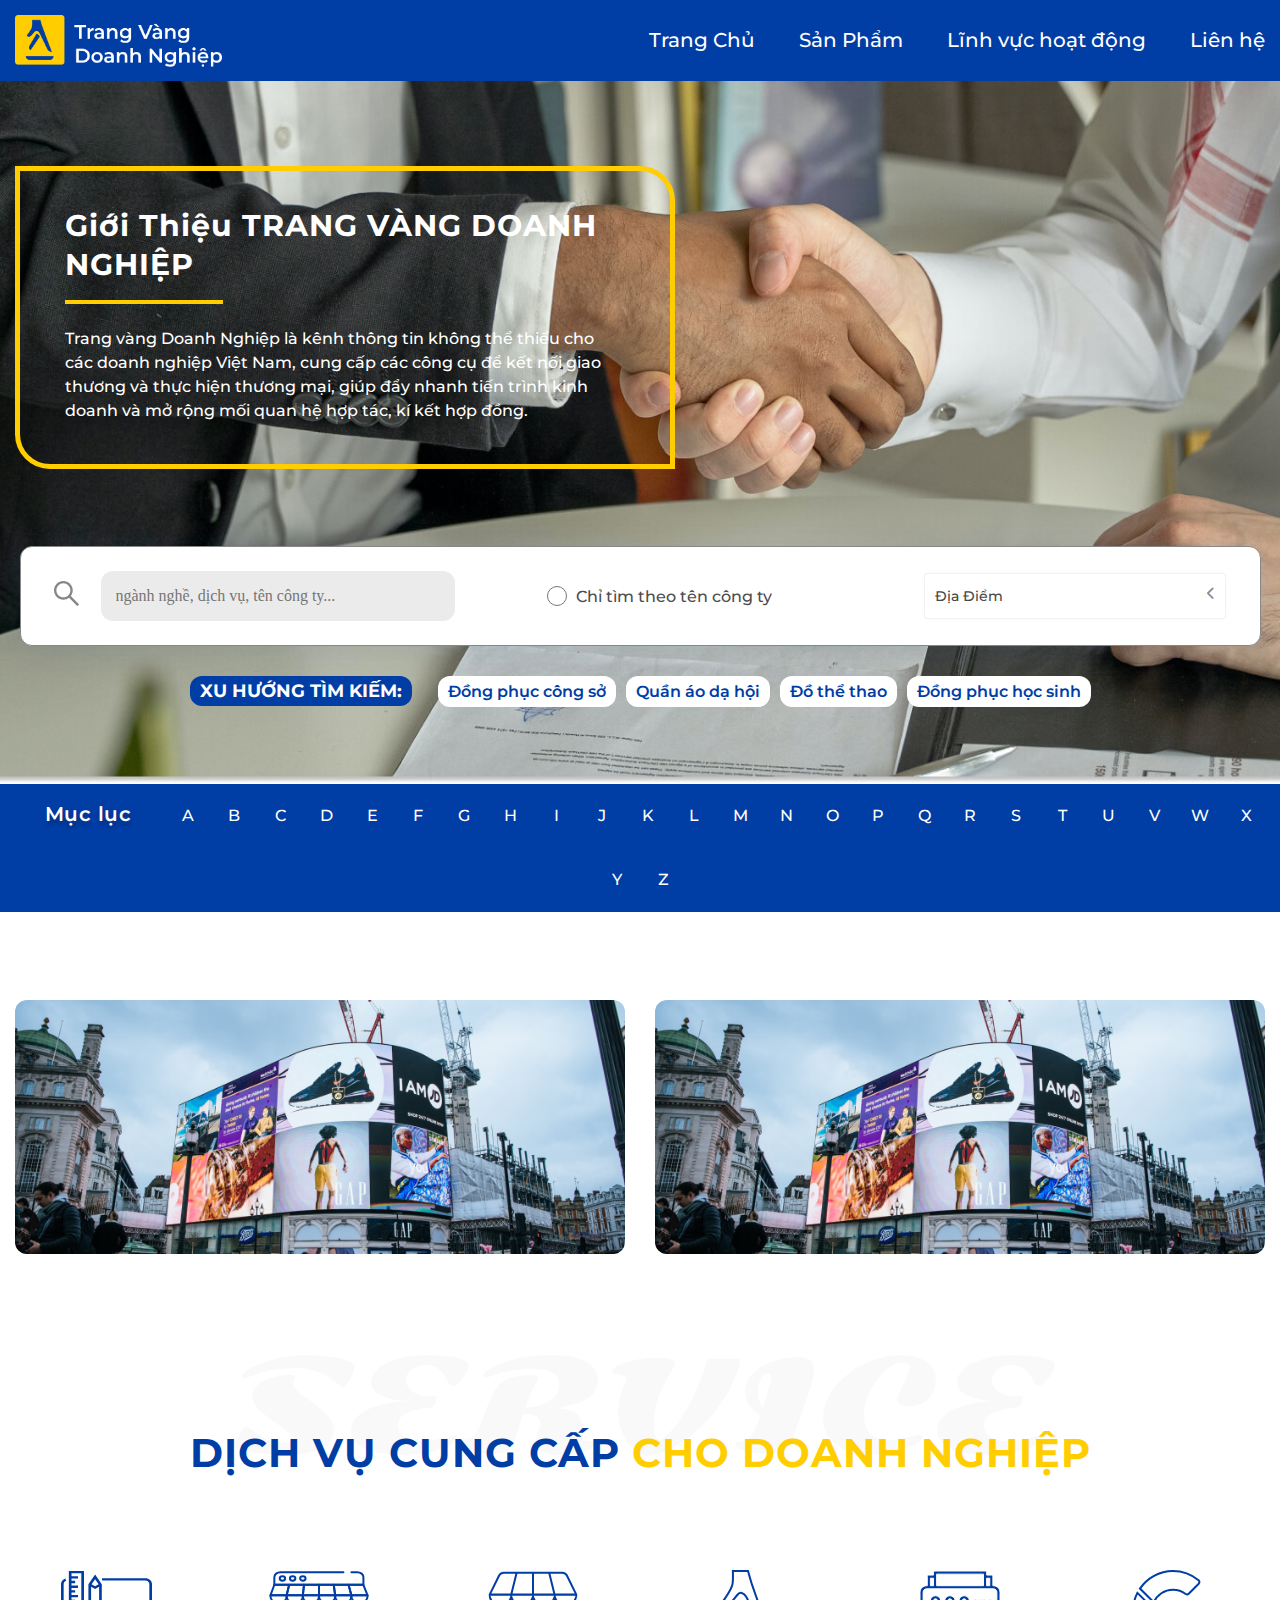
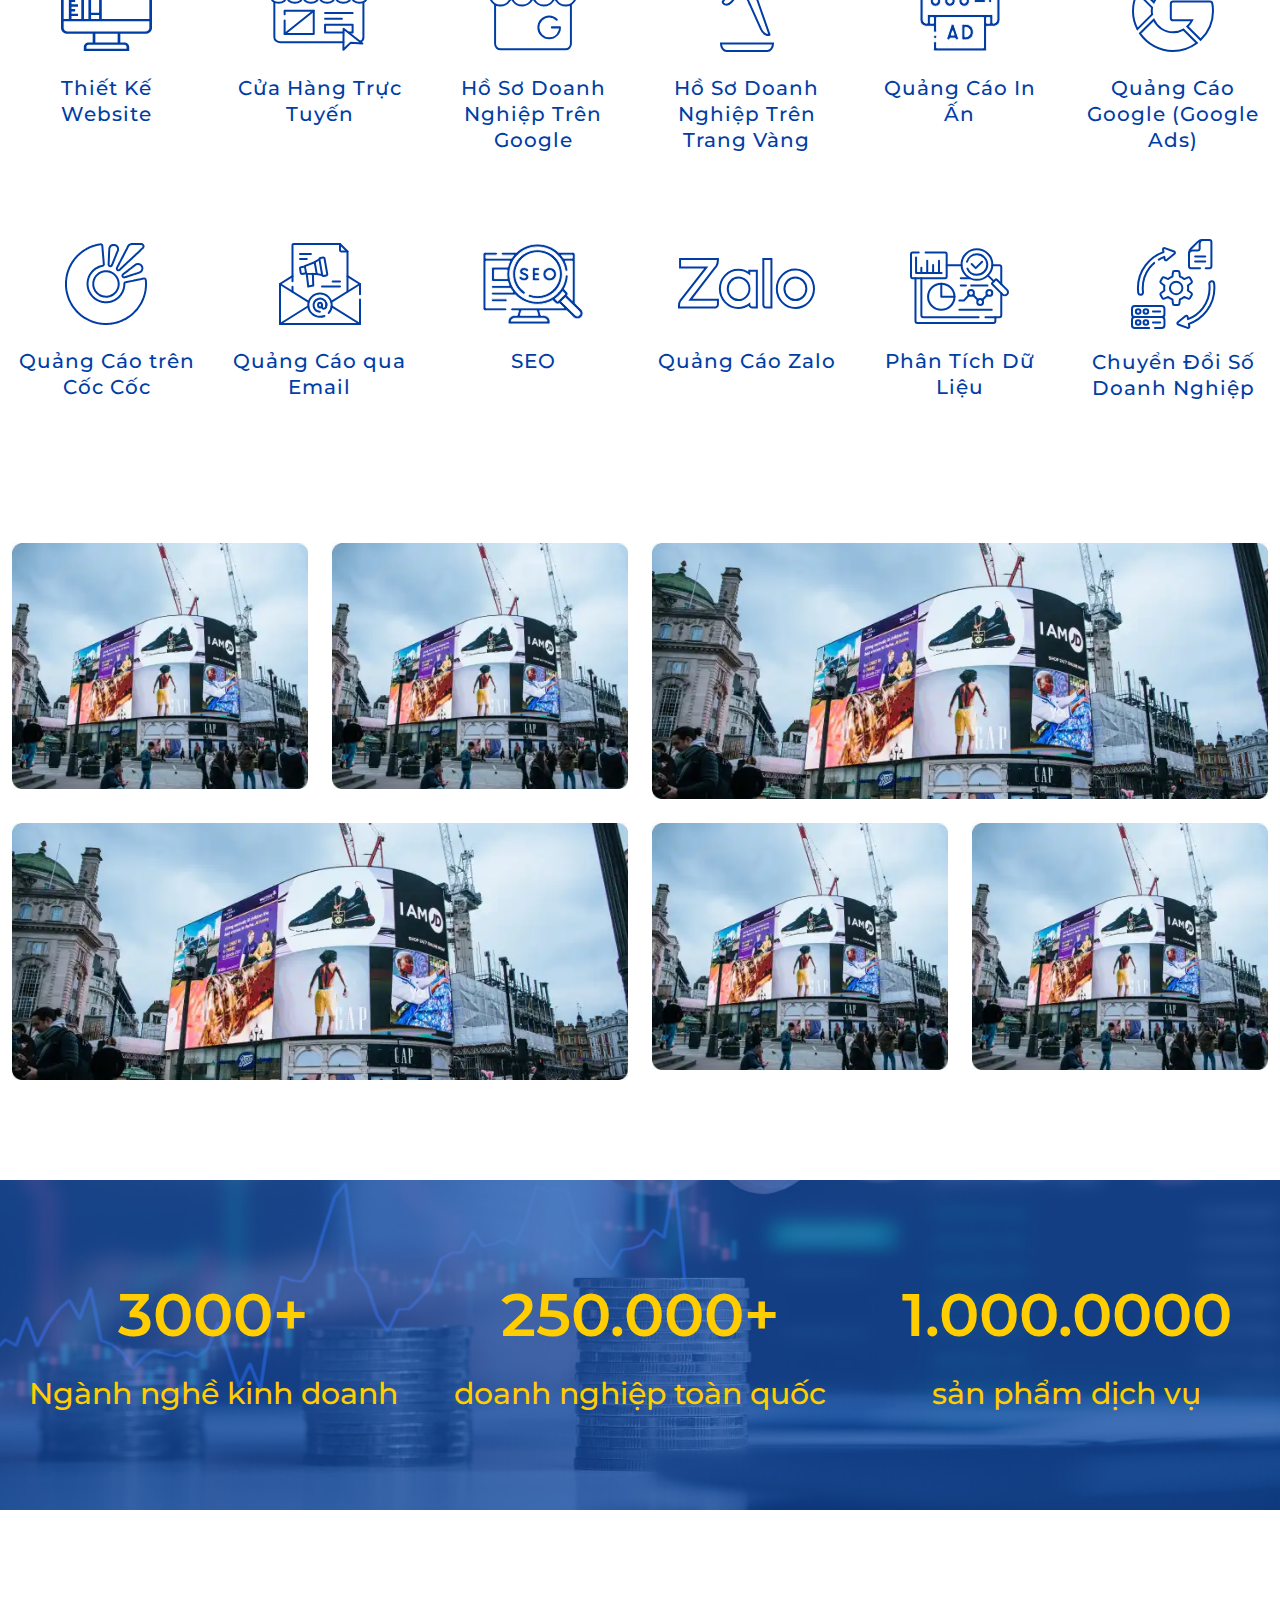
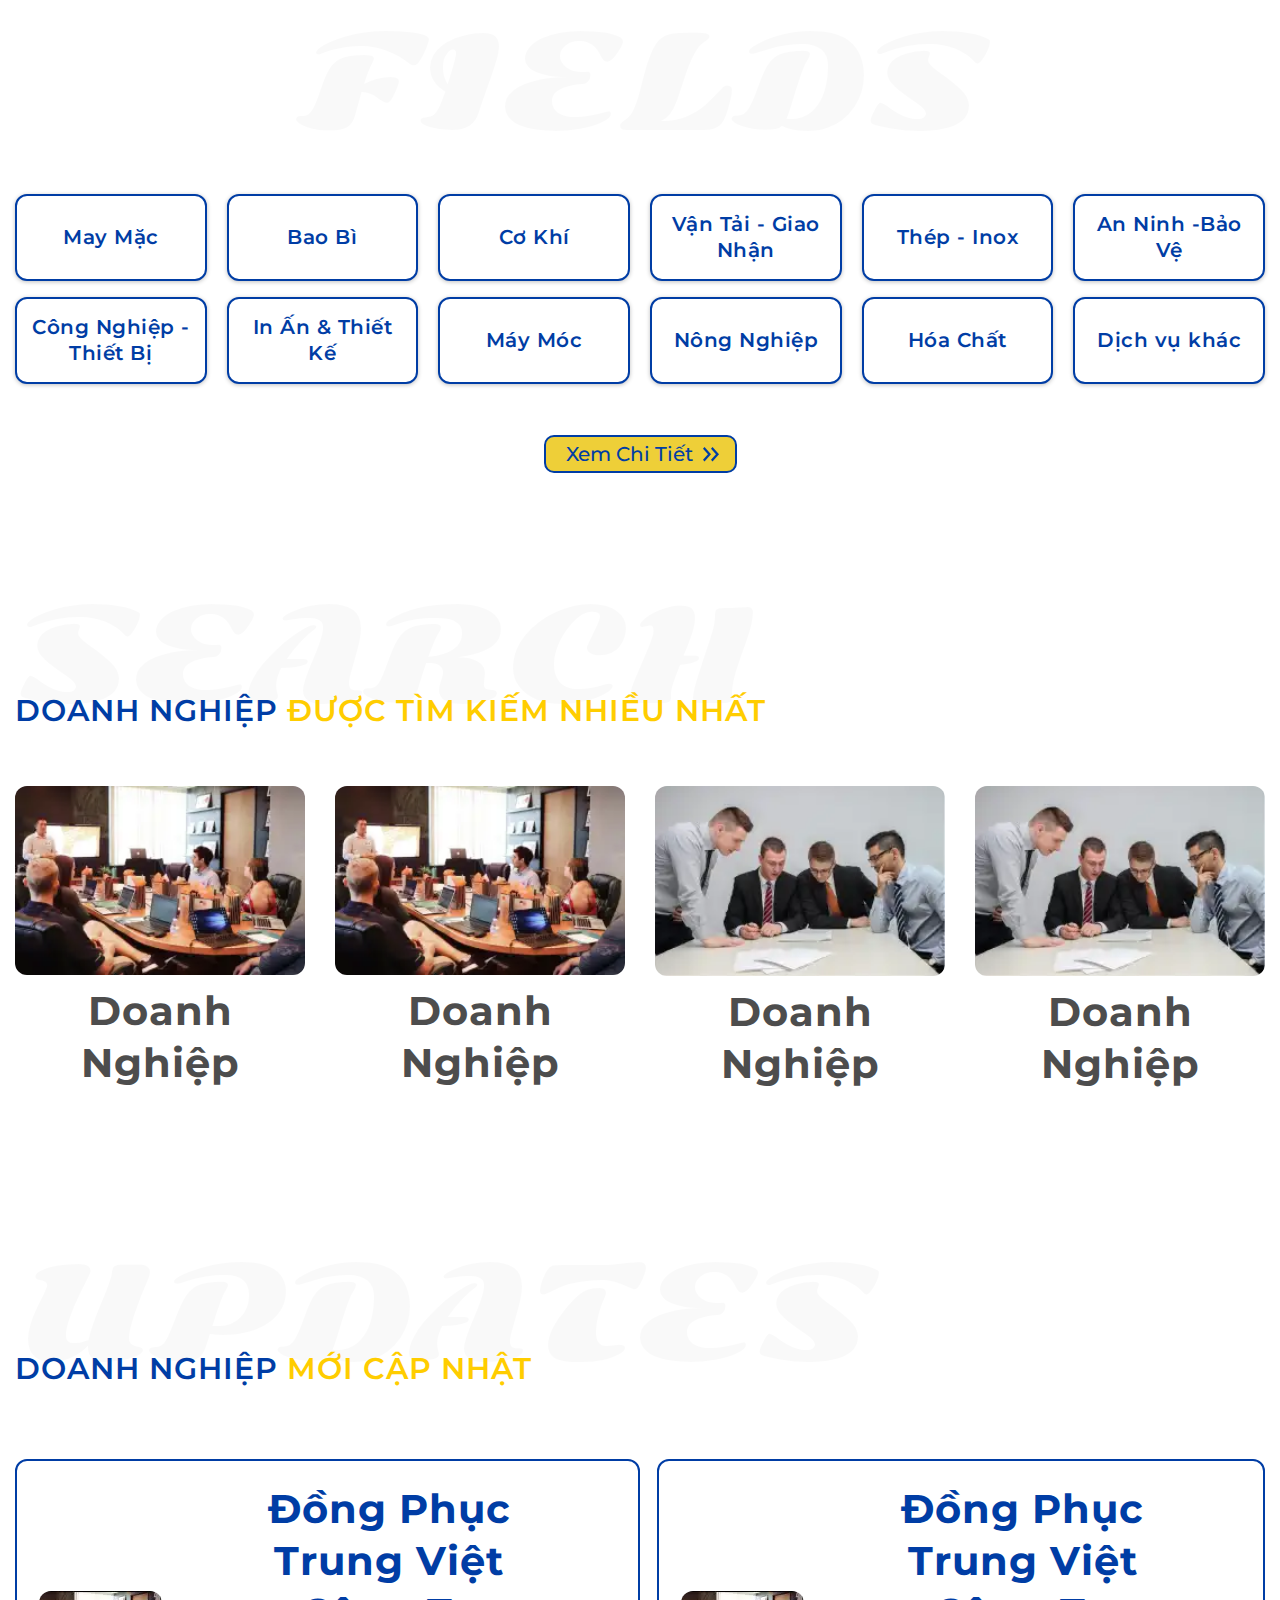
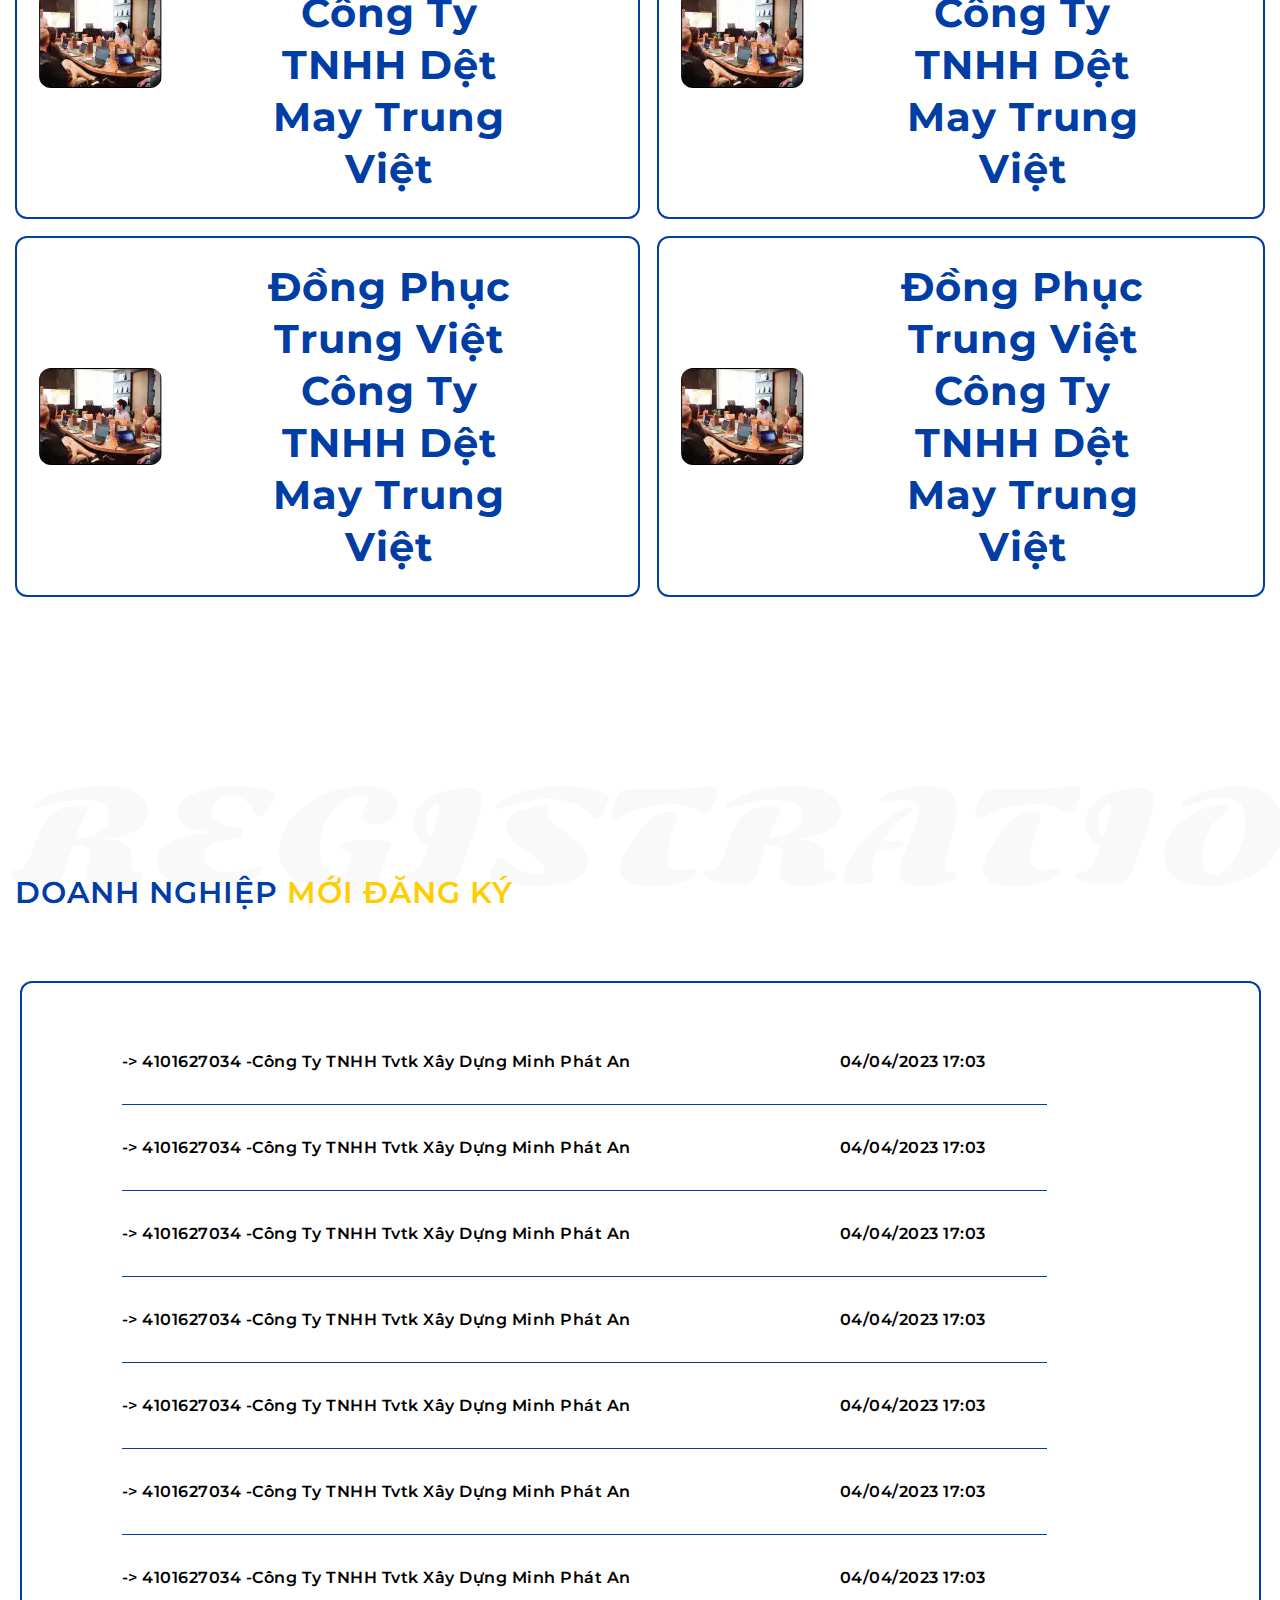
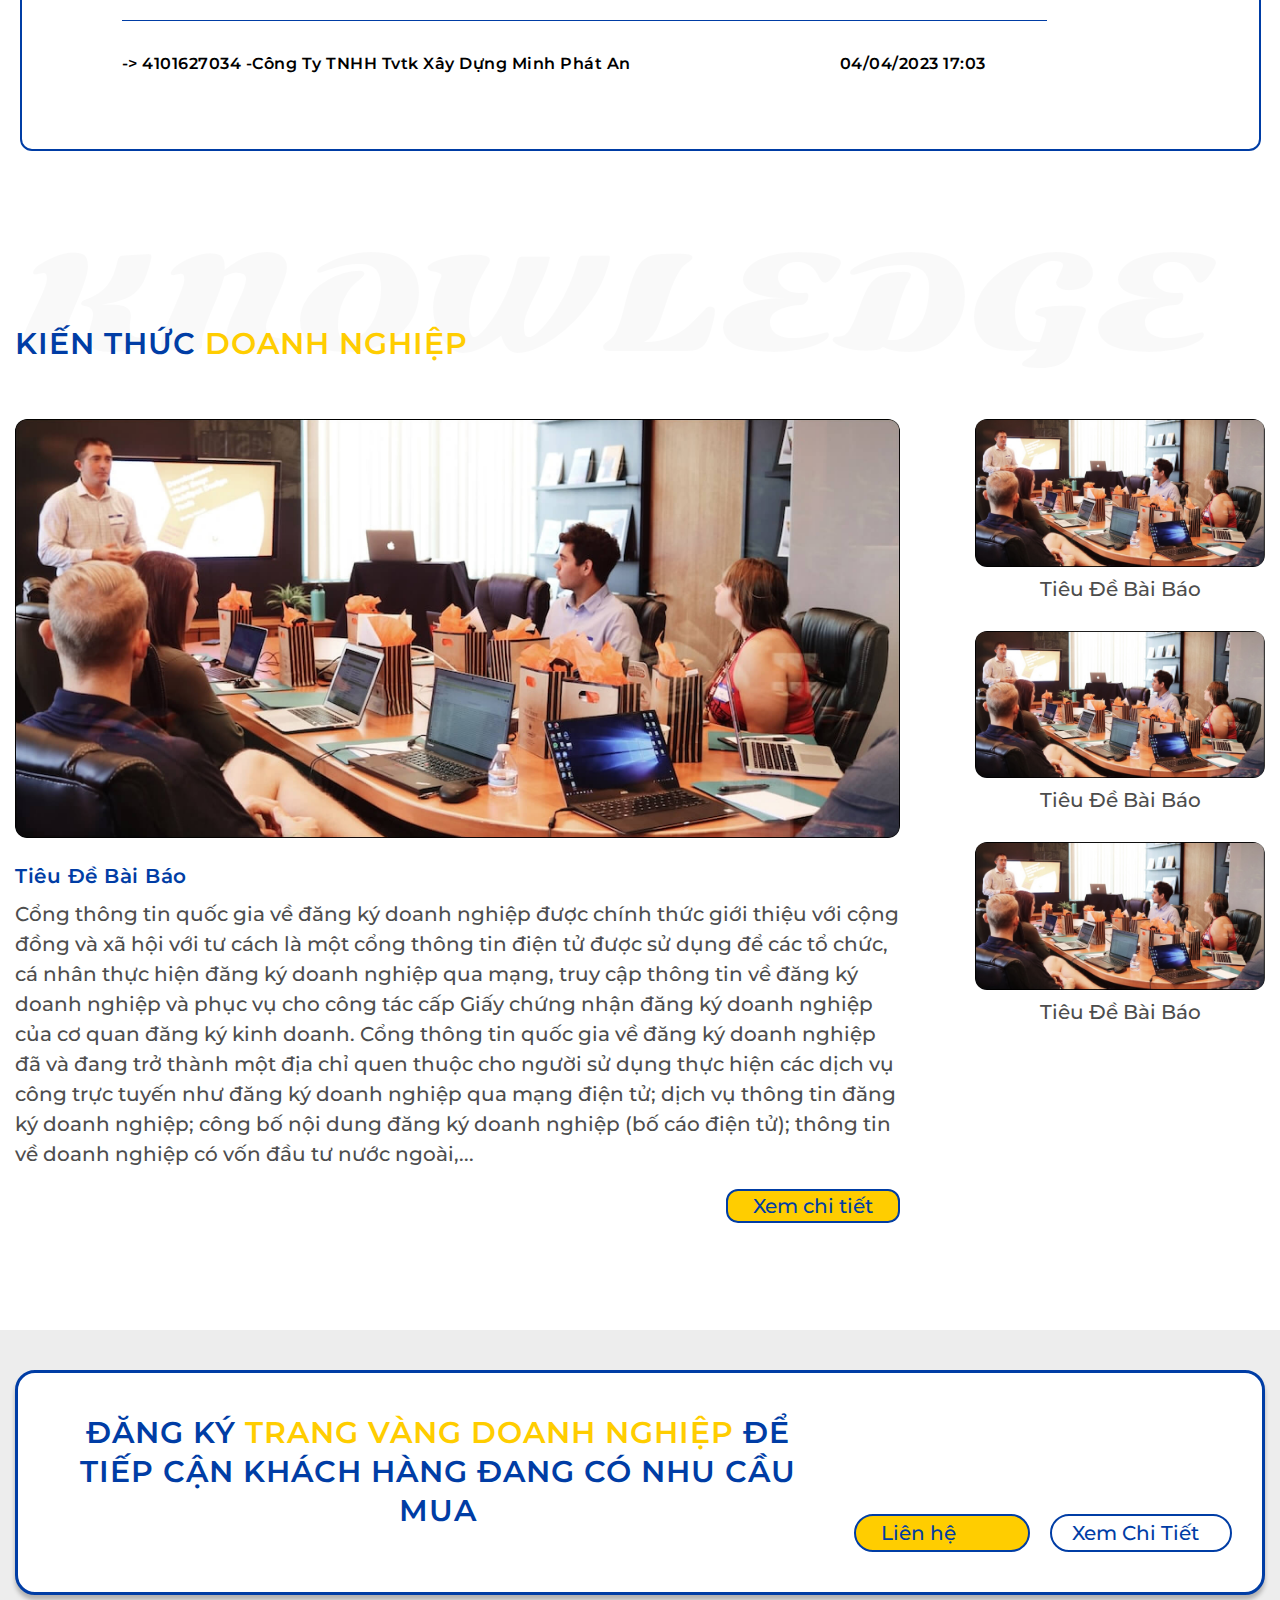
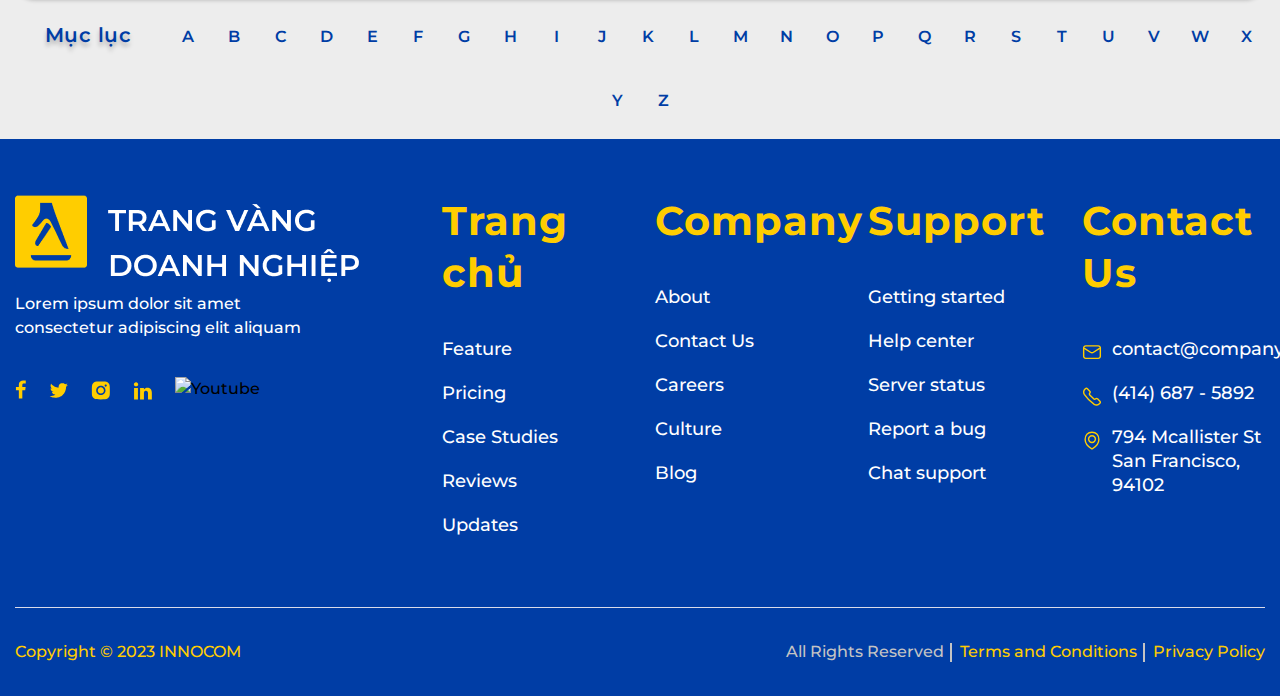
==== index.html @ e61628eb "first commit" ====
<!DOCTYPE html>
<html lang="en">
<head>
	<meta charset="UTF-8">
	<meta name="viewport" content="width=device-width, initial-scale=1.0">
	<title>Trang chủ</title>
	<link rel="stylesheet" type="text/css" href="assets/css/bootstrap.css">
	<link rel="stylesheet" type="text/css" href="assets/font/fontawesome-free-6.0.0-web/css/all.min.css">
	<link rel="stylesheet" type="text/css" href="assets/css/font-family.css">
	<link href="https://fonts.googleapis.com/css2?family=Montserrat:ital,wght@0,100;0,200;0,300;0,400;0,500;0,600;0,700;0,800;0,900;1,100;1,200;1,300;1,400;1,500;1,600;1,700;1,800;1,900&display=swap" rel="stylesheet">
	<link rel="stylesheet" type="text/css" href="assets/css/main.css">
	<link rel="stylesheet" type="text/css" href="assets/css/header.css">
	<link rel="stylesheet" type="text/css" href="assets/css/footer.css">
	<link rel="stylesheet" type="text/css" href="assets/css/responsive.css">
</head>	
<body class="body-main">
	<!-- Header -->
	<header>
		<div id="site-header-wrap" class="header-layout">
			<div class="site-header-main">
				<div class="container-fluid-ct">
					<div class="row row-header align-center space-between">
						<div class="site-branding">
							<a class="logo-hsh logo-desktop" href="#" title="Mori"><img alt="logo-desktop" src="assets/image/logo-light.png"></a>
						</div>
						<div class="header-right shs-menu">
							<div id="menu-reponsive" class="site-navigation">
								<ul class="hsh-menu-list">
									<li>
										<a href="#">Trang Chủ</a>
									</li>
									<li>
										<a href="#">Sản Phẩm</a>
									</li>
									<li>
										<a href="#">Lĩnh vực hoạt động</a>
									</li>
									<li>
										<a href="#">Liên hệ</a>
									</li>		
								</ul>
							</div>
						</div>
						<div id="menu-mobile" class="main-menu-mobile">
							<span class="btn-nav-mobile open-menu" onclick="navOpen()"><span></span></span>
						</div>
					</div>	
				</div>
			</div>	

			<div class="slide-content bg-img-section" style="background-image: url('assets/image/bgr-slide.jpg');">
				<div class="container-fluid-ct">
					<div class="row">
						<div class="slide-content-box">
							<h2 class="heading-slide">Giới Thiệu TRANG VÀNG DOANH NGHIỆP</h2>
							<div class="description-slide">
								Trang vàng Doanh Nghiệp là kênh thông tin không thể thiếu cho các doanh nghiệp Việt Nam, cung cấp các công cụ để kết nối giao thương và thực hiện thương mại, giúp đẩy nhanh tiến trình kinh doanh và mở rộng mối quan hệ hợp tác, kí kết hợp đồng.
							</div>
						</div>
					</div>	

					<div class="row section-form-search">
						<form class="slide-form-box">
							<div class="form-search">
								<button class="btn">
									<svg width="25" height="25" viewBox="0 0 34 34" fill="none" xmlns="http://www.w3.org/2000/svg">
										<path d="M33.8979 31.5561L22.8606 20.5189C24.5734 18.3047 25.4999 15.5974 25.4999 12.7499C25.4999 9.34146 24.1696 6.14547 21.7642 3.73573C19.3587 1.32599 16.1542 0 12.7499 0C9.34571 0 6.14122 1.33024 3.73573 3.73573C1.32599 6.14122 0 9.34146 0 12.7499C0 16.1542 1.33024 19.3587 3.73573 21.7642C6.14122 24.1739 9.34146 25.4999 12.7499 25.4999C15.5974 25.4999 18.3004 24.5734 20.5147 22.8649L31.5519 33.8979C31.5842 33.9302 31.6227 33.9559 31.6649 33.9734C31.7072 33.991 31.7526 34 31.7984 34C31.8441 34 31.8895 33.991 31.9318 33.9734C31.9741 33.9559 32.0125 33.9302 32.0449 33.8979L33.8979 32.0491C33.9302 32.0167 33.9559 31.9783 33.9734 31.936C33.991 31.8937 34 31.8484 34 31.8026C34 31.7568 33.991 31.7115 33.9734 31.6692C33.9559 31.6269 33.9302 31.5885 33.8979 31.5561ZM19.4819 19.4819C17.6799 21.2797 15.2914 22.2699 12.7499 22.2699C10.2085 22.2699 7.81997 21.2797 6.01797 19.4819C4.22023 17.6799 3.22999 15.2914 3.22999 12.7499C3.22999 10.2085 4.22023 7.81572 6.01797 6.01797C7.81997 4.22023 10.2085 3.22999 12.7499 3.22999C15.2914 3.22999 17.6842 4.21598 19.4819 6.01797C21.2797 7.81997 22.2699 10.2085 22.2699 12.7499C22.2699 15.2914 21.2797 17.6842 19.4819 19.4819Z" fill="#878787"/>
									</svg>
								</button>
						        <input class="input" type="type" placeholder="ngành nghề, dịch vụ, tên công ty..." />
							</div>

							<div class="form-check-box">
								<input name="gender" type="radio" value="Nam" />
								Chỉ tìm theo tên công ty
							</div>

							<div class="dropdown-section">
								<div class="dropdown">
									<div class="select">
										<span>Địa Điểm <img src="assets/image/ic_round-keyboard-arrow-down.svg" alt=""></span>
										<i class="fa fa-chevron-left"></i>
									</div>
									<input type="hidden" name="gender">
									<ul class="dropdown-menu">
										<li id="male">Hưng Yên</li>
										<li id="female">Nam Định</li>
										<li id="female">Hà Nội</li>
									</ul>
								</div>

								<span class="msg"></span>
							</div>
						</form>
					</div>	

					<div class="row row-trending-search">
						<div class="trending-search">
							<ul class="trending-category">
								<span class="trending-title box-link">
									XU HƯỚNG TÌM KIẾM:
								</span>
								<li>
									<a class="box-link" href="#">Đồng phục công sở</a>
								</li>
								<li>
									<a class="box-link" href="#">Quần áo dạ hội</a>
								</li>
								<li>
									<a class="box-link" href="#">Đồ thể thao</a>
								</li>
								<li>
									<a class="box-link" href="#">Đồng phục học sinh</a>
								</li>
							</ul>
						</div>
					</div>
				</div>
			</div>

			<div class="container-fluid section-table-of-contents">
				<div class="container-fluid-ct">
					<div class="row row-table-of-contents">
						<div class="table-of-contents">
							<ul class="list-of-contents">
								<span class="table-of-contents-title">
									Mục lục
								</span>
								<li><a class="box-link-table" href="#">A</a></li>
								<li><a class="box-link-table" href="#">B</a></li>
								<li><a class="box-link-table" href="#">C</a></li>
								<li><a class="box-link-table" href="#">D</a></li>
								<li><a class="box-link-table" href="#">E</a></li>
								<li><a class="box-link-table" href="#">F</a></li>
								<li><a class="box-link-table" href="#">G</a></li>
								<li><a class="box-link-table" href="#">H</a></li>
								<li><a class="box-link-table" href="#">I</a></li>
								<li><a class="box-link-table" href="#">J</a></li>
								<li><a class="box-link-table" href="#">K</a></li>
								<li><a class="box-link-table" href="#">L</a></li>
								<li><a class="box-link-table" href="#">M</a></li>
								<li><a class="box-link-table" href="#">N</a></li>
								<li><a class="box-link-table" href="#">O</a></li>
								<li><a class="box-link-table" href="#">P</a></li>
								<li><a class="box-link-table" href="#">Q</a></li>
								<li><a class="box-link-table" href="#">R</a></li>
								<li><a class="box-link-table" href="#">S</a></li>
								<li><a class="box-link-table" href="#">T</a></li>
								<li><a class="box-link-table" href="#">U</a></li>
								<li><a class="box-link-table" href="#">V</a></li>
								<li><a class="box-link-table" href="#">W</a></li>
								<li><a class="box-link-table" href="#">X</a></li>
								<li><a class="box-link-table" href="#">Y</a></li>
								<li><a class="box-link-table" href="#">Z</a></li>
							</ul>
						</div>
					</div>
				</div>
			</div>
		</div>
	</header>	

	<main class="site-content">
		<div class="container-fluid">
			<div class="row-custom">

				<section class="section section-widget-banner">
					<div class="container-fluid-ct">
						<div class="row">
							<div class="col-12 col-lg-6 item-banner-image">
								<img src="assets/image/img-banner-01.jpg" alt="img-banner-01" style="width:100%">
							</div>
							<div class="col-12 col-lg-6 item-banner-image">
								<img src="assets/image/img-banner-02.jpg" alt="img-banner-01" style="width:100%">
							</div>
						</div>	
					</div>
				</section>	

				<section class="section-widget-service">
					<div class="container-fluid-ct">
						<div class="row">
							<div class="col-12">
								<div class="wrap-title-section text-center heading-service">
									<span class="text-behind">service</span>
									<h2 class="item-section-title">Dịch vụ cung cấp <span class="text-highlight">cho doanh nghiệp </span></h2>
								</div>
							</div>
						</div>

						<div class="row wrap-grid-service text-center">
							<div class="col-12 col-md-3 col-lg-2 item">	
								<a href="#" class="wrap-item">
									<div class="wrap-image">
										<img class="item-image" src="assets/image/icon-1.svg" alt="Image">	
									</div>
									<h5 class="item-title">Thiết Kế Website</h5>
								</a>
							</div>
							<div class="col-12 col-md-3 col-lg-2 item">	
								<a href="#" class="wrap-item">
									<div class="wrap-image">
										<img class="item-image" src="assets/image/icon-2.svg" alt="Image">	
									</div>
									<h5 class="item-title">Cửa Hàng Trực Tuyến</h5>
								</a>
							</div>
							<div class="col-12 col-md-3 col-lg-2 item">	
								<a href="#" class="wrap-item">
									<div class="wrap-image">
										<img class="item-image" src="assets/image/icon-3.svg" alt="Image">	
									</div>
									<h5 class="item-title">Hồ Sơ Doanh Nghiệp Trên Google</h5>
								</a>
							</div>
							<div class="col-12 col-md-3 col-lg-2 item">	
								<a href="#" class="wrap-item">
									<div class="wrap-image">
										<img class="item-image" src="assets/image/icon-4.svg" alt="Image">	
									</div>
									<h5 class="item-title">Hồ Sơ Doanh Nghiệp Trên Trang Vàng</h5>
								</a>
							</div>
							<div class="col-12 col-md-3 col-lg-2 item">	
								<a href="#" class="wrap-item">
									<div class="wrap-image">
										<img class="item-image" src="assets/image/icon-5.svg" alt="Image">	
									</div>
									<h5 class="item-title">Quảng Cáo In Ấn</h5>
								</a>
							</div>
							<div class="col-12 col-md-3 col-lg-2 item">	
								<a href="#" class="wrap-item">
									<div class="wrap-image">
										<img class="item-image" src="assets/image/icon-6.svg" alt="Image">	
									</div>
									<h5 class="item-title">Quảng Cáo Google (Google Ads)</h5>
								</a>
							</div>
							<div class="col-12 col-md-3 col-lg-2 item">	
								<a href="#" class="wrap-item">
									<div class="wrap-image">
										<img class="item-image" src="assets/image/icon-7.svg" alt="Image">	
									</div>
									<h5 class="item-title">Quảng Cáo trên Cốc Cốc</h5>
								</a>
							</div>
							<div class="col-12 col-md-3 col-lg-2 item">	
								<a href="#" class="wrap-item">
									<div class="wrap-image">
										<img class="item-image" src="assets/image/icon-8.svg" alt="Image">	
									</div>
									<h5 class="item-title">Quảng Cáo qua Email</h5>
								</a>
							</div>
							<div class="col-12 col-md-3 col-lg-2 item">	
								<a href="#" class="wrap-item">
									<div class="wrap-image">
										<img class="item-image" src="assets/image/icon-9.svg" alt="Image">	
									</div>
									<h5 class="item-title">SEO</h5>
								</a>
							</div>
							<div class="col-12 col-md-3 col-lg-2 item">	
								<a href="#" class="wrap-item">
									<div class="wrap-image">
										<img class="item-image" src="assets/image/icon-10.svg" alt="Image">	
									</div>
									<h5 class="item-title">Quảng Cáo Zalo</h5>
								</a>
							</div>
							<div class="col-12 col-md-3 col-lg-2 item">	
								<a href="#" class="wrap-item">
									<div class="wrap-image">
										<img class="item-image" src="assets/image/icon-11.svg" alt="Image">	
									</div>
									<h5 class="item-title">Phân Tích Dữ Liệu</h5>
								</a>
							</div>
							<div class="col-12 col-md-3 col-lg-2 item">	
								<a href="#" class="wrap-item">
									<div class="wrap-image">
										<img class="item-image" src="assets/image/icon-12.svg" alt="Image">	
									</div>
									<h5 class="item-title">Chuyển Đổi Số Doanh Nghiệp</h5>
								</a>
							</div>
						</div>
					</div>
				</section>

				<section class="section-gallery-image">
					<div class="container-fluid-ct">
						<div class="row wrap-gallery">
							<div class="col-xl-3 col-lg-3 col-md-6 col-sm-6 col-xs-12 gallery-item">
								<img src="assets/image/gallery-1.webp" alt="img-gallery-01">
							</div>
							<div class="col-xl-3 col-lg-3 col-md-6 col-sm-6 col-xs-12 gallery-item">
								<img src="assets/image/gallery-1.webp" alt="img-gallery-02">
							</div>
							<div class="col-xl-6 col-lg-6 col-md-12 col-sm-12 col-xs-12 gallery-item">
								<img src="assets/image/gallery-2.webp" alt="img-gallery-03">
							</div>
						</div>
						<div class="row wrap-gallery">
							<div class="col-xl-6 col-lg-6 col-md-12 col-sm-12 col-xs-12 gallery-item">
								<img src="assets/image/gallery-2.webp" alt="img-gallery-03">
							</div>
							<div class="col-xl-3 col-lg-3 col-md-6 col-sm-6 col-xs-12 gallery-item">
								<img src="assets/image/gallery-1.webp" alt="img-gallery-01">
							</div>
							<div class="col-xl-3 col-lg-3 col-md-6 col-sm-6 col-xs-12 gallery-item">
								<img src="assets/image/gallery-1.webp" alt="img-gallery-02">
							</div>
						</div>
					</div>
				</section>


				<section class="section-show-case bg-img-section" style="background-image: url('assets/image/bgr-section.jpg');">
					<div class="container-fluid-ct">
						<div class="row show-case">
							<div class="col-12 col-md-4 show-case-item">
								<div class="item-show-case text-center">
									<div class="number">
										3000+
									</div>
									<div class="show-case-title">
										Ngành nghề kinh doanh 
									</div>
								</div>
							</div>
							<div class="col-12 col-md-4 show-case-item">
								<div class="item-show-case text-center">
									<div class="number">
										250.000+
									</div>
									<div class="show-case-title">
										doanh nghiệp toàn quốc
									</div>
								</div>
							</div>
							<div class="col-12 col-md-4 show-case-item">
								<div class="item-show-case text-center">
									<div class="number">
										1.000.0000
									</div>
									<div class="show-case-title">
										sản phẩm dịch vụ
									</div>
								</div>
							</div>
						</div>
					</div>
				</section>

				<section class="section-widget-fields space-section">
					<div class="container-fluid-ct">
						<div class="row">
							<div class="col-12">
								<div class="wrap-title-section text-center heading-service">
									<span class="text-behind">fields</span>
								</div>
							</div>
						</div>
						<div class="row wrap-grid-fields text-center">
							<div class="col-12 col-md-3 col-lg-2 item">	
								<a href="#" class="wrap-item-box">
									<h5 class="item-text">May Mặc</h5>
								</a>
							</div>
							<div class="col-12 col-md-3 col-lg-2 item">	
								<a href="#" class="wrap-item-box">
									<h5 class="item-text">Bao Bì</h5>
								</a>
							</div>
							<div class="col-12 col-md-3 col-lg-2 item">	
								<a href="#" class="wrap-item-box">
									<h5 class="item-text">Cơ Khí</h5>
								</a>
							</div>
							<div class="col-12 col-md-3 col-lg-2 item">	
								<a href="#" class="wrap-item-box">
									<h5 class="item-text">Vận Tải - Giao Nhận</h5>
								</a>
							</div>
							<div class="col-12 col-md-3 col-lg-2 item">	
								<a href="#" class="wrap-item-box">
									<h5 class="item-text">Thép - Inox</h5>
								</a>
							</div>
							<div class="col-12 col-md-3 col-lg-2 item">	
								<a href="#" class="wrap-item-box">
									<h5 class="item-text">An Ninh -Bảo Vệ</h5>
								</a>
							</div>
							<div class="col-12 col-md-3 col-lg-2 item">	
								<a href="#" class="wrap-item-box">
									<h5 class="item-text">Công Nghiệp - Thiết Bị</h5>
								</a>
							</div>
							<div class="col-12 col-md-3 col-lg-2 item">	
								<a href="#" class="wrap-item-box">
									<h5 class="item-text">In Ấn & Thiết Kế </h5>
								</a>
							</div>
							<div class="col-12 col-md-3 col-lg-2 item">	
								<a href="#" class="wrap-item-box">
									<h5 class="item-text">Máy Móc</h5>
								</a>
							</div>
							<div class="col-12 col-md-3 col-lg-2 item">	
								<a href="#" class="wrap-item-box">
									<h5 class="item-text">Nông Nghiệp</h5>
								</a>
							</div>
							<div class="col-12 col-md-3 col-lg-2 item">	
								<a href="#" class="wrap-item-box">
									<h5 class="item-text">Hóa Chất</h5>
								</a>
							</div>
							<div class="col-12 col-md-3 col-lg-2 item">	
								<a href="#" class="wrap-item-box">
									<h5 class="item-text">Dịch vụ khác </h5>
								</a>
							</div>
						</div>
						<div class="row">
							<a class="btn-main btn-round style-02 btn-view-more" href="#">Xem Chi Tiết <img src="assets/image/double-icon.svg" alt="double icon"></a>
						</div>
					</div>
				</section>
<!-- 
				<section class="section-product">
					<div class="container-fluid-ct">
						<div class="row">
							<div class="col-12">
								<div class="wrap-title-section">
									<span class="text-behind">products</span>
									<h2 class="item-section-title">SẢN PHẨM & DỊCH VỤ <span class="text-highlight">NỔI BẬT</span></h2>
								</div>
							</div>
							<div class="col-12">
								<div class="owl-carousel owl-theme">
									<div class="item">	
										<div class="wrap-item">
											<div class="wrap-image">
												<img class="item-icon-svg" src="./image/icon.svg" alt="Svg icon">
												<img class="item-image" src="./image/image.webp" alt="Image">
											</div>
											<h5 class="item-title">Kiến Thức Doanh Nghiệp </h5>
										</div>
										<div class="wrap-item">
											<div class="wrap-image">
												<img class="item-icon-svg" src="./image/icon.svg" alt="Svg icon">
												<img class="item-image" src="./image/image.webp" alt="Image">
											</div>
											<h5 class="item-title">Kiến Thức Doanh Nghiệp </h5>
										</div>
									</div>
									<div class="item">	
										<div class="wrap-item">
											<div class="wrap-image">
												<img class="item-icon-svg" src="./image/icon.svg" alt="Svg icon">
												<img class="item-image" src="./image/image.webp" alt="Image">
											</div>
											<h5 class="item-title">Kiến Thức Doanh Nghiệp </h5>
										</div>
										<div class="wrap-item">
											<div class="wrap-image">
												<img class="item-icon-svg" src="./image/icon.svg" alt="Svg icon">
												<img class="item-image" src="./image/image.webp" alt="Image">
											</div>
											<h5 class="item-title">Kiến Thức Doanh Nghiệp </h5>
										</div>
									</div>
									<div class="item">	
										<div class="wrap-item">
											<div class="wrap-image">
												<img class="item-icon-svg" src="./image/icon.svg" alt="Svg icon">
												<img class="item-image" src="./image/image.webp" alt="Image">
											</div>
											<h5 class="item-title">Kiến Thức Doanh Nghiệp </h5>
										</div>
										<div class="wrap-item">
											<div class="wrap-image">
												<img class="item-icon-svg" src="./image/icon.svg" alt="Svg icon">
												<img class="item-image" src="./image/image.webp" alt="Image">
											</div>
											<h5 class="item-title">Kiến Thức Doanh Nghiệp </h5>
										</div>
									</div>
									<div class="item">	
										<div class="wrap-item">
											<div class="wrap-image">
												<img class="item-icon-svg" src="./image/icon.svg" alt="Svg icon">
												<img class="item-image" src="./image/image.webp" alt="Image">
											</div>
											<h5 class="item-title">Kiến Thức Doanh Nghiệp </h5>
										</div>
										<div class="wrap-item">
											<div class="wrap-image">
												<img class="item-icon-svg" src="./image/icon.svg" alt="Svg icon">
												<img class="item-image" src="./image/image.webp" alt="Image">
											</div>
											<h5 class="item-title">Kiến Thức Doanh Nghiệp </h5>
										</div>
									</div>
									<div class="item">	
										<div class="wrap-item">
											<div class="wrap-image">
												<img class="item-icon-svg" src="./image/icon.svg" alt="Svg icon">
												<img class="item-image" src="./image/image.webp" alt="Image">
											</div>
											<h5 class="item-title">Kiến Thức Doanh Nghiệp </h5>
										</div>
										<div class="wrap-item">
											<div class="wrap-image">
												<img class="item-icon-svg" src="./image/icon.svg" alt="Svg icon">
												<img class="item-image" src="./image/image.webp" alt="Image">
											</div>
											<h5 class="item-title">Kiến Thức Doanh Nghiệp </h5>
										</div>
									</div>
									<div class="item">	
										<div class="wrap-item">
											<div class="wrap-image">
												<img class="item-icon-svg" src="./image/icon.svg" alt="Svg icon">
												<img class="item-image" src="./image/image.webp" alt="Image">
											</div>
											<h5 class="item-title">Kiến Thức Doanh Nghiệp </h5>
										</div>
										<div class="wrap-item">
											<div class="wrap-image">
												<img class="item-icon-svg" src="./image/icon.svg" alt="Svg icon">
												<img class="item-image" src="./image/image.webp" alt="Image">
											</div>
											<h5 class="item-title">Kiến Thức Doanh Nghiệp </h5>
										</div>
									</div>
								</div>
							</div>
						</div>
					</div>
				</section> -->

				<section class="section-search">
					<div class="container-fluid-ct">
						<div class="row">
							<div class="col-12">
								<div class="wrap-title-section">
									<span class="text-behind">search</span>
									<h2 class="item-section-title style-02">DOANH NGHIỆP <span class="text-highlight">ĐƯỢC TÌM KIẾM NHIỀU NHẤT</span></h2>
								</div>
							</div>
							<div class="col-12 row-spacing">
								<ul class="wrap-list-search">
									<li class="item">	
										<div class="wrap-item">
											<img class="item-image" src="assets/image/search-1.webp" alt="Image" style="width:100%">
											<h5 class="item-title">Doanh Nghiệp</h5>
										</div>
									</li>
									<li class="item">	
										<div class="wrap-item">
											<img class="item-image" src="assets/image/search-1.webp" alt="Image" style="width:100%">
											<h5 class="item-title">Doanh Nghiệp</h5>
										</div>
									</li>
									<li class="item">	
										<div class="wrap-item">
											<img class="item-image" src="assets/image/search-2.webp" alt="Image" style="width:100%">
											<h5 class="item-title">Doanh Nghiệp</h5>
										</div>
									</li>
									<li class="item">	
										<div class="wrap-item">
											<img class="item-image" src="assets/image/search-2.webp" alt="Image" style="width:100%">
											<h5 class="item-title">Doanh Nghiệp</h5>
										</div>
									</li>
									<li class="item">	
										<div class="wrap-item">
											<img class="item-image" src="assets/image/search-1.webp" alt="Image" style="width:100%">
											<h5 class="item-title">Doanh Nghiệp</h5>
										</div>
									</li>
									<li class="item">	
										<div class="wrap-item">
											<img class="item-image" src="assets/image/search-2.webp" alt="Image" style="width:100%">
											<h5 class="item-title">Doanh Nghiệp</h5>
										</div>
									</li>
									<li class="item">	
										<div class="wrap-item">
											<img class="item-image" src="assets/image/search-1.webp" alt="Image" style="width:100%">
											<h5 class="item-title">Doanh Nghiệp</h5>
										</div>
									</li>
									<li class="item">	
										<div class="wrap-item">
											<img class="item-image" src="assets/image/search-2.webp" alt="Image" style="width:100%">
											<h5 class="item-title">Doanh Nghiệp</h5>
										</div>
									</li>
									<li class="item">	
										<div class="wrap-item">
											<img class="item-image" src="assets/image/search-1.webp" alt="Image" style="width:100%">
											<h5 class="item-title">Doanh Nghiệp</h5>
										</div>
									</li>
									<li class="item">	
										<div class="wrap-item">
											<img class="item-image" src="assets/image/search-1.webp" alt="Image" style="width:100%">
											<h5 class="item-title">Doanh Nghiệp</h5>
										</div>
									</li>
									<li class="item">	
										<div class="wrap-item">
											<img class="item-image" src="assets/image/search-1.webp" alt="Image" style="width:100%">
											<h5 class="item-title">Doanh Nghiệp</h5>
										</div>
									</li>
									<li class="item">	
										<div class="wrap-item">
											<img class="item-image" src="assets/image/search-1.webp" alt="Image" style="width:100%">
											<h5 class="item-title">Doanh Nghiệp</h5>
										</div>
									</li>
									<li class="item">	
										<div class="wrap-item">
											<img class="item-image" src="assets/image/search-1.webp" alt="Image" style="width:100%">
											<h5 class="item-title">Doanh Nghiệp</h5>
										</div>
									</li>
									<li class="item">	
										<div class="wrap-item">
											<img class="item-image" src="assets/image/search-1.webp" alt="Image" style="width:100%">
											<h5 class="item-title">Doanh Nghiệp</h5>
										</div>
									</li>
								</ul>
							</div>
						</div>
					</div>
				</section>

				<section class="section-update">
					<div class="container-fluid-ct">
						<div class="row">
							<div class="col-12 wrap-title-section">
								<span class="text-behind">UPDATES</span>
								<h2 class="item-section-title">DOANH NGHIỆP <span class="text-highlight">MỚI CẬP NHẬT</span></h2>
							</div>
						</div>
						<div class="row row-spacing">
							<ul class="col-12 wrap-list-update">
								<li class="item">	
									<div class="wrap-item">
										<img class="item-image" src="assets/image/update-img.webp" alt="Image">
										<h5 class="item-title">
											<span>Đồng Phục Trung Việt </span>
											<span>Công Ty TNHH Dệt May Trung Việt</span>
										</h5>
									</div>
									<div class="wrap-item">
										<img class="item-image" src="assets/image/update-img.webp" alt="Image">
										<h5 class="item-title">
											<span>Đồng Phục Trung Việt </span>
											<span>Công Ty TNHH Dệt May Trung Việt</span>
										</h5>
									</div>
								</li>
								<li class="item">	
									<div class="wrap-item">
										<img class="item-image" src="assets/image/update-img.webp" alt="Image">
										<h5 class="item-title">
											<span>Đồng Phục Trung Việt </span>
											<span>Công Ty TNHH Dệt May Trung Việt</span>
										</h5>
									</div>
									<div class="wrap-item">
										<img class="item-image" src="assets/image/update-img.webp" alt="Image">
										<h5 class="item-title">
											<span>Đồng Phục Trung Việt </span>
											<span>Công Ty TNHH Dệt May Trung Việt</span>
										</h5>
									</div>
								</li>
								<li class="item">	
									<div class="wrap-item">
										<img class="item-image" src="assets/image/update-img.webp" alt="Image">
										<h5 class="item-title">
											<span>Đồng Phục Trung Việt </span>
											<span>Công Ty TNHH Dệt May Trung Việt</span>
										</h5>
									</div>
									<div class="wrap-item">
										<img class="item-image" src="assets/image/update-img.webp" alt="Image">
										<h5 class="item-title">
											<span>Đồng Phục Trung Việt </span>
											<span>Công Ty TNHH Dệt May Trung Việt</span>
										</h5>
									</div>
								</li>
								<li class="item">	
									<div class="wrap-item">
										<img class="item-image" src="assets/image/update-img.webp" alt="Image">
										<h5 class="item-title">
											<span>Đồng Phục Trung Việt </span>
											<span>Công Ty TNHH Dệt May Trung Việt</span>
										</h5>
									</div>
									<div class="wrap-item">
										<img class="item-image" src="assets/image/update-img.webp" alt="Image">
										<h5 class="item-title">
											<span>Đồng Phục Trung Việt </span>
											<span>Công Ty TNHH Dệt May Trung Việt</span>
										</h5>
									</div>
								</li>
								<li class="item">	
									<div class="wrap-item">
										<img class="item-image" src="assets/image/update-img.webp" alt="Image">
										<h5 class="item-title">
											<span>Đồng Phục Trung Việt </span>
											<span>Công Ty TNHH Dệt May Trung Việt</span>
										</h5>
									</div>
									<div class="wrap-item">
										<img class="item-image" src="assets/image/update-img.webp" alt="Image">
										<h5 class="item-title">
											<span>Đồng Phục Trung Việt </span>
											<span>Công Ty TNHH Dệt May Trung Việt</span>
										</h5>
									</div>
								</li>
								<li class="item">	
									<div class="wrap-item">
										<img class="item-image" src="assets/image/update-img.webp" alt="Image">
										<h5 class="item-title">
											<span>Đồng Phục Trung Việt </span>
											<span>Công Ty TNHH Dệt May Trung Việt</span>
										</h5>
									</div>
									<div class="wrap-item">
										<img class="item-image" src="assets/image/update-img.webp" alt="Image">
										<h5 class="item-title">
											<span>Đồng Phục Trung Việt </span>
											<span>Công Ty TNHH Dệt May Trung Việt</span>
										</h5>
									</div>
								</li>
								<li class="item">	
									<div class="wrap-item">
										<img class="item-image" src="assets/image/update-img.webp" alt="Image">
										<h5 class="item-title">
											<span>Đồng Phục Trung Việt </span>
											<span>Công Ty TNHH Dệt May Trung Việt</span>
										</h5>
									</div>
									<div class="wrap-item">
										<img class="item-image" src="assets/image/update-img.webp" alt="Image">
										<h5 class="item-title">
											<span>Đồng Phục Trung Việt </span>
											<span>Công Ty TNHH Dệt May Trung Việt</span>
										</h5>
									</div>
								</li>
								<li class="item">	
									<div class="wrap-item">
										<img class="item-image" src="assets/image/update-img.webp" alt="Image">
										<h5 class="item-title">
											<span>Đồng Phục Trung Việt </span>
											<span>Công Ty TNHH Dệt May Trung Việt</span>
										</h5>
									</div>
									<div class="wrap-item">
										<img class="item-image" src="assets/image/update-img.webp" alt="Image">
										<h5 class="item-title">
											<span>Đồng Phục Trung Việt </span>
											<span>Công Ty TNHH Dệt May Trung Việt</span>
										</h5>
									</div>
								</li>
								<li class="item">	
									<div class="wrap-item">
										<img class="item-image" src="assets/image/update-img.webp" alt="Image">
										<h5 class="item-title">
											<span>Đồng Phục Trung Việt </span>
											<span>Công Ty TNHH Dệt May Trung Việt</span>
										</h5>
									</div>
									<div class="wrap-item">
										<img class="item-image" src="assets/image/update-img.webp" alt="Image">
										<h5 class="item-title">
											<span>Đồng Phục Trung Việt </span>
											<span>Công Ty TNHH Dệt May Trung Việt</span>
										</h5>
									</div>
								</li>
								<li class="item">	
									<div class="wrap-item">
										<img class="item-image" src="assets/image/update-img.webp" alt="Image">
										<h5 class="item-title">
											<span>Đồng Phục Trung Việt </span>
											<span>Công Ty TNHH Dệt May Trung Việt</span>
										</h5>
									</div>
									<div class="wrap-item">
										<img class="item-image" src="assets/image/update-img.webp" alt="Image">
										<h5 class="item-title">
											<span>Đồng Phục Trung Việt </span>
											<span>Công Ty TNHH Dệt May Trung Việt</span>
										</h5>
									</div>
								</li>
								<li class="item">	
									<div class="wrap-item">
										<img class="item-image" src="assets/image/update-img.webp" alt="Image">
										<h5 class="item-title">
											<span>Đồng Phục Trung Việt </span>
											<span>Công Ty TNHH Dệt May Trung Việt</span>
										</h5>
									</div>
									<div class="wrap-item">
										<img class="item-image" src="assets/image/update-img.webp" alt="Image">
										<h5 class="item-title">
											<span>Đồng Phục Trung Việt </span>
											<span>Công Ty TNHH Dệt May Trung Việt</span>
										</h5>
									</div>
								</li>
								<li class="item">	
									<div class="wrap-item">
										<img class="item-image" src="assets/image/update-img.webp" alt="Image">
										<h5 class="item-title">
											<span>Đồng Phục Trung Việt </span>
											<span>Công Ty TNHH Dệt May Trung Việt</span>
										</h5>
									</div>
									<div class="wrap-item">
										<img class="item-image" src="assets/image/update-img.webp" alt="Image">
										<h5 class="item-title">
											<span>Đồng Phục Trung Việt </span>
											<span>Công Ty TNHH Dệt May Trung Việt</span>
										</h5>
									</div>
								</li>
								<li class="item">	
									<div class="wrap-item">
										<img class="item-image" src="assets/image/update-img.webp" alt="Image">
										<h5 class="item-title">
											<span>Đồng Phục Trung Việt </span>
											<span>Công Ty TNHH Dệt May Trung Việt</span>
										</h5>
									</div>
									<div class="wrap-item">
										<img class="item-image" src="assets/image/update-img.webp" alt="Image">
										<h5 class="item-title">
											<span>Đồng Phục Trung Việt </span>
											<span>Công Ty TNHH Dệt May Trung Việt</span>
										</h5>
									</div>
								</li>
								<li class="item">	
									<div class="wrap-item">
										<img class="item-image" src="assets/image/update-img.webp" alt="Image">
										<h5 class="item-title">
											<span>Đồng Phục Trung Việt </span>
											<span>Công Ty TNHH Dệt May Trung Việt</span>
										</h5>
									</div>
									<div class="wrap-item">
										<img class="item-image" src="assets/image/update-img.webp" alt="Image">
										<h5 class="item-title">
											<span>Đồng Phục Trung Việt </span>
											<span>Công Ty TNHH Dệt May Trung Việt</span>
										</h5>
									</div>
								</li>
							</ul>
						</div>
					</div>
				</section>

				<section class="section-registration">
					<div class="container-fluid-ct">
						<div class="row">
							<div class="col-12">
								<div class="wrap-title-section">
									<span class="text-behind style-03">REGISTRATION</span>
									<h2 class="item-section-title style-02">DOANH NGHIỆP <span class="text-highlight">MỚI ĐĂNG KÝ</span></h2>
								</div>
							</div>
							<div class="col-12">
								<div class="wrap-list box">
									<ul class="wrap-list-registration">
										<li class="item">	
											<a class="item-info-company">
												<span class="item-company-code">-> 4101627034</span>
												<span class="item-company-name">-Công Ty TNHH Tvtk Xây Dựng Minh Phát An</span>
											</a>
											<span class="item-wrap-time">
												<span class="item-date">04/04/2023</span>
												<span class="item-time">17:03</span> 
											</span>
										</li>
										<li class="item">	
											<a class="item-info-company">
												<span class="item-company-code">-> 4101627034</span>
												<span class="item-company-name">-Công Ty TNHH Tvtk Xây Dựng Minh Phát An</span>
											</a>
											<span class="item-wrap-time">
												<span class="item-date">04/04/2023</span>
												<span class="item-time">17:03</span> 
											</span>
										</li>
										<li class="item">	
											<a class="item-info-company">
												<span class="item-company-code">-> 4101627034</span>
												<span class="item-company-name">-Công Ty TNHH Tvtk Xây Dựng Minh Phát An</span>
											</a>
											<span class="item-wrap-time">
												<span class="item-date">04/04/2023</span>
												<span class="item-time">17:03</span> 
											</span>
										</li>
										<li class="item">	
											<a class="item-info-company">
												<span class="item-company-code">-> 4101627034</span>
												<span class="item-company-name">-Công Ty TNHH Tvtk Xây Dựng Minh Phát An</span>
											</a>
											<span class="item-wrap-time">
												<span class="item-date">04/04/2023</span>
												<span class="item-time">17:03</span> 
											</span>
										</li>
										<li class="item">	
											<a class="item-info-company">
												<span class="item-company-code">-> 4101627034</span>
												<span class="item-company-name">-Công Ty TNHH Tvtk Xây Dựng Minh Phát An</span>
											</a>
											<span class="item-wrap-time">
												<span class="item-date">04/04/2023</span>
												<span class="item-time">17:03</span> 
											</span>
										</li>
										<li class="item">	
											<a class="item-info-company">
												<span class="item-company-code">-> 4101627034</span>
												<span class="item-company-name">-Công Ty TNHH Tvtk Xây Dựng Minh Phát An</span>
											</a>
											<span class="item-wrap-time">
												<span class="item-date">04/04/2023</span>
												<span class="item-time">17:03</span> 
											</span>
										</li>
										<li class="item">	
											<a class="item-info-company">
												<span class="item-company-code">-> 4101627034</span>
												<span class="item-company-name">-Công Ty TNHH Tvtk Xây Dựng Minh Phát An</span>
											</a>
											<span class="item-wrap-time">
												<span class="item-date">04/04/2023</span>
												<span class="item-time">17:03</span> 
											</span>
										</li>
										<li class="item">	
											<a class="item-info-company">
												<span class="item-company-code">-> 4101627034</span>
												<span class="item-company-name">-Công Ty TNHH Tvtk Xây Dựng Minh Phát An</span>
											</a>
											<span class="item-wrap-time">
												<span class="item-date">04/04/2023</span>
												<span class="item-time">17:03</span> 
											</span>
										</li>
										<li class="item">	
											<a class="item-info-company">
												<span class="item-company-code">-> 4101627034</span>
												<span class="item-company-name">-Công Ty TNHH Tvtk Xây Dựng Minh Phát An</span>
											</a>
											<span class="item-wrap-time">
												<span class="item-date">04/04/2023</span>
												<span class="item-time">17:03</span> 
											</span>
										</li>
										<li class="item">	
											<a class="item-info-company">
												<span class="item-company-code">-> 4101627034</span>
												<span class="item-company-name">-Công Ty TNHH Tvtk Xây Dựng Minh Phát An</span>
											</a>
											<span class="item-wrap-time">
												<span class="item-date">04/04/2023</span>
												<span class="item-time">17:03</span> 
											</span>
										</li>
										<li class="item">	
											<a class="item-info-company">
												<span class="item-company-code">-> 4101627034</span>
												<span class="item-company-name">-Công Ty TNHH Tvtk Xây Dựng Minh Phát An</span>
											</a>
											<span class="item-wrap-time">
												<span class="item-date">04/04/2023</span>
												<span class="item-time">17:03</span> 
											</span>
										</li>
										<li class="item">	
											<a class="item-info-company">
												<span class="item-company-code">-> 4101627034</span>
												<span class="item-company-name">-Công Ty TNHH Tvtk Xây Dựng Minh Phát An</span>
											</a>
											<span class="item-wrap-time">
												<span class="item-date">04/04/2023</span>
												<span class="item-time">17:03</span> 
											</span>
										</li>
										<li class="item">	
											<a class="item-info-company">
												<span class="item-company-code">-> 4101627034</span>
												<span class="item-company-name">-Công Ty TNHH Tvtk Xây Dựng Minh Phát An</span>
											</a>
											<span class="item-wrap-time">
												<span class="item-date">04/04/2023</span>
												<span class="item-time">17:03</span> 
											</span>
										</li>
										<li class="item">	
											<a class="item-info-company">
												<span class="item-company-code">-> 4101627034</span>
												<span class="item-company-name">-Công Ty TNHH Tvtk Xây Dựng Minh Phát An</span>
											</a>
											<span class="item-wrap-time">
												<span class="item-date">04/04/2023</span>
												<span class="item-time">17:03</span> 
											</span>
										</li>
										<li class="item">	
											<a class="item-info-company">
												<span class="item-company-code">-> 4101627034</span>
												<span class="item-company-name">-Công Ty TNHH Tvtk Xây Dựng Minh Phát An</span>
											</a>
											<span class="item-wrap-time">
												<span class="item-date">04/04/2023</span>
												<span class="item-time">17:03</span> 
											</span>
										</li>
										<li class="item">	
											<a class="item-info-company">
												<span class="item-company-code">-> 4101627034</span>
												<span class="item-company-name">-Công Ty TNHH Tvtk Xây Dựng Minh Phát An</span>
											</a>
											<span class="item-wrap-time">
												<span class="item-date">04/04/2023</span>
												<span class="item-time">17:03</span> 
											</span>
										</li>

									</ul>
								</div>
							</div>
						</div>
					</div>
				</section>

				<section class="section-blog">
					<div class="container-fluid-ct">
						<div class="row">
							<div class="col-12">
								<div class="wrap-title-section heading-service">
									<span class="text-behind style-02">kNOWLEDGE</span>
									<h2 class="item-section-title">Kiến thức <span class="text-highlight">doanh nghiệp </span></h2>
								</div>
							</div>
						</div>
						
						<div class="row row-blog">
							<div class="col-xs-12 col-md-9 item-blog-sidebar">
								<div class="blog-main">
									<div class="item-post-content">
										<div class="item-image-blog">
											<img alt="img-blog-01" src="assets/image/img-post-main.jpg" style="width:100%">
										</div>
										<h6 class="item-blog-title">Tiêu Đề Bài Báo</h6>
										<div class="item-post-description">
											Cổng thông tin quốc gia về đăng ký doanh nghiệp được chính thức giới thiệu với cộng đồng và xã hội với tư cách là một cổng thông tin điện tử được sử dụng để các tổ chức, cá nhân thực hiện đăng ký doanh nghiệp qua mạng, truy cập thông tin về đăng ký doanh nghiệp và phục vụ cho công tác cấp Giấy chứng nhận đăng ký doanh nghiệp của cơ quan đăng ký kinh doanh. Cổng thông tin quốc gia về đăng ký doanh nghiệp đã và đang trở thành một địa chỉ quen thuộc cho người sử dụng thực hiện các dịch vụ công trực tuyến như đăng ký doanh nghiệp qua mạng điện tử; dịch vụ thông tin đăng ký doanh nghiệp; công bố nội dung đăng ký doanh nghiệp (bố cáo điện tử); thông tin về doanh nghiệp có vốn đầu tư nước ngoài,...
										</div>
										<a class="btn-main btn-round style-03" href="#">Xem chi tiết</a>
									</div>
								</div>
							</div>

							<div class="col-xs-12 col-md-3 shs-blog-sidebar">	
								<div class="item-post-content item-post item text-center">
									<div class="item-image-blog">
										<img alt="img-blog-01" src="assets/image/img-post-sb-01.jpg" style="width:100%">
									</div>
									<div class="blog-title">Tiêu Đề Bài Báo </div>
								</div>
								<div class="item-post-content item-post item text-center">
									<div class="item-image-blog">
										<img alt="img-blog-01" src="assets/image/img-post-sb-01.jpg" style="width:100%">
									</div>
									<div class="blog-title">Tiêu Đề Bài Báo </div>
								</div>
								<div class="item-post-content item-post item text-center">
									<div class="item-image-blog">
										<img alt="img-blog-01" src="assets/image/img-post-sb-01.jpg" style="width:100%">
									</div>
									<div class="blog-title">Tiêu Đề Bài Báo </div>
								</div>
							</div>
						</div>


					</div>
				</section>

				<section class="section-registration-company">
					<div class="container-fluid-ct">
						<div class="row mlr-0">
							<div class="col-12 wrap-item registration-box">
								<div class="row">
									<div class="col-xl-8 col-lg-12 item-left">
										<h2 class="item-section-title">
											Đăng ký <span class="text-highlight">Trang VÀNG DOANH NGHIỆP</span> <span>để tiếp cận khách hàng đang có nhu cầu mua</span>
										</h2>
									</div> 
									<div class="col-xl-4 col-lg-12 item-right column-btn">
										<a class="btn-main btn-round mr-20 style-01" href="#">Liên hệ ngay</a>
										<a class="btn-main btn-round style-02" href="#">Xem Chi Tiết <img src="assets/image/double-icon.svg" alt="double icon"></a>
									</div>
								</div>
							</div>
						</div>
					</div>
					<div class="container-fluid section-table-of-contents style-2 ">
						<div class="container-fluid-ct">
							<div class="row row-table-of-contents">
								<div class="table-of-contents">
									<ul class="list-of-contents">
										<span class="table-of-contents-title">
											Mục lục
										</span>
										<li><a class="box-link-table" href="#">A</a></li>
										<li><a class="box-link-table" href="#">B</a></li>
										<li><a class="box-link-table" href="#">C</a></li>
										<li><a class="box-link-table" href="#">D</a></li>
										<li><a class="box-link-table" href="#">E</a></li>
										<li><a class="box-link-table" href="#">F</a></li>
										<li><a class="box-link-table" href="#">G</a></li>
										<li><a class="box-link-table" href="#">H</a></li>
										<li><a class="box-link-table" href="#">I</a></li>
										<li><a class="box-link-table" href="#">J</a></li>
										<li><a class="box-link-table" href="#">K</a></li>
										<li><a class="box-link-table" href="#">L</a></li>
										<li><a class="box-link-table" href="#">M</a></li>
										<li><a class="box-link-table" href="#">N</a></li>
										<li><a class="box-link-table" href="#">O</a></li>
										<li><a class="box-link-table" href="#">P</a></li>
										<li><a class="box-link-table" href="#">Q</a></li>
										<li><a class="box-link-table" href="#">R</a></li>
										<li><a class="box-link-table" href="#">S</a></li>
										<li><a class="box-link-table" href="#">T</a></li>
										<li><a class="box-link-table" href="#">U</a></li>
										<li><a class="box-link-table" href="#">V</a></li>
										<li><a class="box-link-table" href="#">W</a></li>
										<li><a class="box-link-table" href="#">X</a></li>
										<li><a class="box-link-table" href="#">Y</a></li>
										<li><a class="box-link-table" href="#">Z</a></li>
									</ul>
								</div>
							</div>
						</div>
					</div>
				</section>
			</div>
		</div>
	</div>
</main>

<!-- Footer -->
<footer class="footer">
	<section class="section-infomation">
		<div class="container-fluid-ct">
			<div class="row">
				<div class="col-xl-4 col-lg-6 col-md-6 col-sm-12 col-xs-12 wrap-info-company footer-column">
					<div class="logo-footer">
						<a class="logo" href="#"><img src="assets/image/logo.png" alt="Logo"></a>
						</div>
						<p class="text">Lorem ipsum dolor sit amet consectetur adipiscing elit aliquam</p>
						<ul class="social-network">
							<li>
								<a href="#">
									<img src="assets/image/Facebook.svg" alt="Facebook">
								</a>
							</li>
							<li>
								<a href="#">
									<img src="assets/image/Twitter.svg" alt="Twitter">
								</a>
							</li>
							<li>
								<a href="#">
									<img src="assets/image/Instagram.svg" alt="Instagram">
								</a>
							</li>
							<li>
								<a href="#">
									<img src="assets/image/LinkedIn.svg" alt="LinkedIn">
								</a>
							</li>
							<li>
								<a href="#">
									<img src="assets/image/Youtube.svg" alt="Youtube">
								</a>
							</li>
						</ul>
					</div>
					<div class="col-xl-2 col-lg-6 col-md-6 col-sm-12 col-xs-12 wrap-link-footer footer-column">
						<div class="link-of-home">
							<h5>Trang chủ</h5>
							<ul class="list-link">
								<li class="item"><a href="#">Feature</a></li>
								<li class="item"><a href="#">Pricing</a></li>
								<li class="item"><a href="#">Case Studies</a></li>
								<li class="item"><a href="#">Reviews</a></li>
								<li class="item"><a href="#">Updates</a></li>
							</ul>
						</div>
					</div>
					<div class="col-xl-2 col-lg-6 col-md-6 col-sm-12 col-xs-12 wrap-link-footer footer-column">
						<div class="link-of-company">
							<h5>Company</h5>
							<ul class="list-link">
								<li class="item"><a href="#">About</a></li>
								<li class="item"><a href="#">Contact Us</a></li>
								<li class="item"><a href="#">Careers</a></li>
								<li class="item"><a href="#">Culture</a></li>
								<li class="item"><a href="#">Blog</a></li>
							</ul>
						</div>
					</div>
					<div class="col-xl-2 col-lg-6 col-md-6 col-sm-12 col-xs-12 wrap-link-footer footer-column">
						<div class="link-of-support">
							<h5>Support</h5>
							<ul class="list-link">
								<li class="item"><a href="#">Getting started</a></li>
								<li class="item"><a href="#">Help center</a></li>
								<li class="item"><a href="#">Server status</a></li>
								<li class="item"><a href="#">Report a bug</a></li>
								<li class="item"><a href="#">Chat support</a></li>
							</ul>
						</div>
					</div>
					<div class="col-xl-2 col-lg-6 col-md-6 col-sm-12 col-xs-12 wrap-link-footer footer-column">
						<div class="link-of-contact">
							<h5>Contact Us</h5>
							<ul class="list-link">
								<li class="item">
									<svg width="20" height="21" viewBox="0 0 20 21" fill="none" xmlns="http://www.w3.org/2000/svg">
										<path d="M18.3333 5.9668V14.3001C18.3333 14.8527 18.1138 15.3826 17.7231 15.7733C17.3324 16.164 16.8025 16.3835 16.25 16.3835H3.74996C3.19743 16.3835 2.66752 16.164 2.27682 15.7733C1.88612 15.3826 1.66663 14.8527 1.66663 14.3001V5.9668" stroke="#FFCD00" stroke-width="1.4" stroke-linecap="round" stroke-linejoin="round"/>
										<path d="M18.3333 5.96663C18.3333 5.4141 18.1138 4.8842 17.7231 4.4935C17.3324 4.10279 16.8025 3.8833 16.25 3.8833H3.74996C3.19743 3.8833 2.66752 4.10279 2.27682 4.4935C1.88612 4.8842 1.66663 5.4141 1.66663 5.96663L8.89579 10.4805C9.2269 10.6875 9.6095 10.7972 9.99996 10.7972C10.3904 10.7972 10.773 10.6875 11.1041 10.4805L18.3333 5.96663Z" stroke="#FFCD00" stroke-width="1.4" stroke-linecap="round" stroke-linejoin="round"/>
									</svg>
									<a href="mailto:contact@company.com">contact@company.com</a>
								</li>
								<li class="item">
									<svg width="20" height="21" viewBox="0 0 20 21" fill="none" xmlns="http://www.w3.org/2000/svg">
										<path d="M12.2515 18.3373L12.2606 18.3436C13.0477 18.8448 13.9822 19.0624 14.9096 18.9605C15.8371 18.8587 16.702 18.4434 17.3616 17.7834L17.9345 17.2105C18.0615 17.0836 18.1622 16.933 18.2309 16.7671C18.2996 16.6013 18.335 16.4236 18.335 16.2441C18.335 16.0646 18.2996 15.8868 18.2309 15.721C18.1622 15.5552 18.0615 15.4045 17.9345 15.2776L15.518 12.8629C15.3911 12.7359 15.2404 12.6352 15.0746 12.5665C14.9088 12.4977 14.731 12.4624 14.5515 12.4624C14.372 12.4624 14.1943 12.4977 14.0284 12.5665C13.8626 12.6352 13.712 12.7359 13.5851 12.8629C13.3288 13.119 12.9814 13.2629 12.6191 13.2629C12.2568 13.2629 11.9093 13.119 11.6531 12.8629L7.78914 8.99801C7.53299 8.74178 7.3891 8.39432 7.3891 8.03202C7.3891 7.66972 7.53299 7.32225 7.78914 7.06603C7.9161 6.93914 8.01682 6.78848 8.08554 6.62266C8.15426 6.45683 8.18963 6.27909 8.18963 6.09959C8.18963 5.92008 8.15426 5.74234 8.08554 5.57652C8.01682 5.41069 7.9161 5.26003 7.78914 5.13314L5.37348 2.7184C5.11726 2.46225 4.76979 2.31836 4.40749 2.31836C4.04519 2.31836 3.69773 2.46225 3.44151 2.7184L2.86765 3.29134C2.2078 3.95098 1.79274 4.816 1.69105 5.74346C1.58936 6.67092 1.80713 7.60533 2.30837 8.39227L2.31384 8.40138C4.96102 12.318 8.33446 15.6908 12.2515 18.3373V18.3373Z" stroke="#FFCD00" stroke-width="1.4" stroke-linecap="round" stroke-linejoin="round"/>
									</svg>
									<a href="tel:4146875892">(414) 687 - 5892</a>
								</li>
								<li class="item">
									<svg width="20" height="21" viewBox="0 0 20 21" fill="none" xmlns="http://www.w3.org/2000/svg">
										<path d="M16.8608 9.54249C16.8608 14.9213 11.3516 18.2351 10.2067 18.8663C10.1433 18.9012 10.072 18.9196 9.99961 18.9196C9.92718 18.9196 9.85593 18.9012 9.79251 18.8663C8.64676 18.2351 3.13928 14.9213 3.13928 9.54249C3.13928 5.25451 5.71207 2.25293 10 2.25293C14.288 2.25293 16.8608 5.25451 16.8608 9.54249Z" stroke="#FFCD00" stroke-width="1.4" stroke-linecap="round" stroke-linejoin="round"/>
										<path d="M6.5697 9.11349C6.5697 10.0233 6.93112 10.8958 7.57444 11.5391C8.21776 12.1825 9.09029 12.5439 10.0001 12.5439C10.9099 12.5439 11.7824 12.1825 12.4257 11.5391C13.069 10.8958 13.4305 10.0233 13.4305 9.11349C13.4305 8.20369 13.069 7.33116 12.4257 6.68784C11.7824 6.04452 10.9099 5.68311 10.0001 5.68311C9.09029 5.68311 8.21776 6.04452 7.57444 6.68784C6.93112 7.33116 6.5697 8.20369 6.5697 9.11349V9.11349Z" stroke="#FFCD00" stroke-width="1.4" stroke-linecap="round" stroke-linejoin="round"/>
									</svg>
									<a href="#">794 Mcallister St San Francisco, 94102</a>
								</li>
							</ul>
						</div>	
					</div>
				</div>
			</div>
		</section>
		<section class="section-more-infomation">
			<div class="container-fluid-ct">
				<div class="row">
					<div class="col-xl-12">
						<div class="wrap wrap-footer-bottom">
							<p>Copyright © 2023 INNOCOM</p>
							<ul class="item-link-hozi">
								<li class="item">All Rights Reserved </li>
								<li class="item"><a href="#">Terms and Conditions</a></li>
								<li class="item"><a href="#">Privacy Policy</a></li>
							</ul>
						</div>
					</div>
				</div>
			</div>
		</section>
	</footer>

	<a href="#" class="scroll-top on">
		<i class="zmdi zmdi-long-arrow-up"></i>
	</a>
	<script src="assets/js/main.js"></script>

	<script src="https://code.jquery.com/jquery-3.6.0.min.js"></script>
	<link rel="stylesheet" href="./owl/dist/assets/owl.carousel.min.css">
	<link rel="stylesheet" href="./owl/dist/assets/owl.theme.default.min.css">
	<script src="./owl/dist/owl.carousel.js"></script>
	<script src="./owl/dist/owl.carousel.min.js"></script>
	<link rel="stylesheet" href="https://cdn.jsdelivr.net/npm/bootstrap@4.6.2/dist/css/bootstrap.min.css" integrity="sha384-xOolHFLEh07PJGoPkLv1IbcEPTNtaed2xpHsD9ESMhqIYd0nLMwNLD69Npy4HI+N" crossorigin="anonymous">
	<link rel="stylesheet" href="https://fonts.googleapis.com/css?family=Montserrat|Sonsie+One">
	<script src="./script.js"></script>

</body>
</html>
---- assets/css/font-family.css ----
/**
 * @license
 *
 * Font Family: Crimson Text
 * URL: https://fonts.googleapis.com/css?family=Crimson Text
 * © 2023 By Jason-Phan custom font
 *
*/

@font-face {
  font-family: 'CrimsonText-Regular';
  src: url('../fonts/CrimsonText-Regular.woff2') format('woff2'),
       url('../fonts/CrimsonText-Regular.ttf') format('truetype');
       font-weight: 500;
       font-display: swap;
       font-style: normal;
}

@font-face {
  font-family: 'CrimsonText-SemiBold';
  src: url('../fonts/CrimsonText-SemiBold.woff2') format('woff2'),
       url('../fonts/CrimsonText-SemiBold.ttf') format('truetype');
       font-weight: 600;
       font-display: swap;
       font-style: normal;
}

@font-face {
  font-family: 'CrimsonText-SemiBoldItalic';
  src: url('../fonts/CrimsonText-SemiBoldItalic.woff2') format('woff2'),
       url('../fonts/CrimsonText-SemiBoldItalic.ttf') format('truetype');
       font-weight: 600;
       font-display: swap;
       font-style: italic;
}

@font-face {
  font-family: 'CrimsonText-Bold';
  src: url('../fonts/CrimsonText-Bold.woff2') format('woff2'),
       url('../fonts/CrimsonText-Bold.ttf') format('truetype');
       font-weight: 700;
       font-display: swap;
       font-style: normal;
}

@font-face {
  font-family: 'CrimsonText-BoldItalic';
  src: url('../fonts/CrimsonText-BoldItalic.woff2') format('woff2'),
       url('../fonts/CrimsonText-BoldItalic.ttf') format('ttf');
       font-weight: 700;
       font-display: swap;
       font-style: italic;
}
---- assets/css/main.css ----
:root {
  --primary_color: #DF3734;
  --secondary_color: #000000;
}
*{
    margin: 0px;
    padding: 0px;
    border: none;
    font-family: Montserrat;
}
body {
    font-size: 16px;
    font-weight: 500;
    line-height: 150%;
    color: #000000;
    overflow-x: hidden;
}

.overflow-hidden {
    overflow-x: hidden;
}

h1 {
    font-weight: 700;
}

h2 {
    font-weight: 600;
}

a {
    color: #000000;
    text-decoration: none;
    transition: all 0.25s cubic-bezier(0.645,0.045,0.355,1);
}
a, a:hover, a:focus, a:before, a:after {
    outline: none;
    text-decoration: none;
}
a:hover {
    color: #111111;
}
h1, h2, h3, h4, h5, h6 {
    font-family: Montserrat;
}
.widget-title, .comments-title, .comment-reply-title {
    font-size: 13px;
    font-family: inherit!important;
    line-height: 1.5;
    position: relative;
    margin-bottom: 24px;
}
h2, .h2 {
    font-display: swap;
}
h2, .h2 {
    font-size: 36px;
    line-height: 49px;
}
h3, .h3 {
    font-size: 60px;
    line-height: normal;
}
h4, .h4 {
    font-size: 40px;
    line-height: normal;
}
h5, .h5 {
    font-size: 40px;
    font-weight: 500;
    line-height: 54px;
}
h2, h3, h4, h5, h6, .h1, .h2, .h3, .h4, .h5, .h6 {
    color: #fff;
    clear: both;
    line-height: normal;
    margin: 0 0 15px;
    font-weight: 700;
    letter-spacing: 1px;
    line-height: 1.3 !important;
}
ul li {
    list-style: none;
}

/* Class custom */
.mt-10 {
    margin-top: 10px;
}
.mt-23 {
    margin-top: 23px;
}
.mt-30 {
    margin-top: 30px !important;
}
.mt-40 {
    margin-top: 40px !important;
}
.mt-70 {
    margin-top: 70px;
}
.mr-20 {
    margin-right: 20px;
}
.mlr-0 {
    margin-left: 0 !important;
    margin-right: 0 !important;
}
.pt-20 {
    padding-top: 20px;
}
.pb-30 {
    padding-bottom: 30px;
}
.color-black {
    color: #000 !important;
}
.color-white {
    color: #fff !important;
}
.fs-100 {
    font-size: 100px !important; 
}
.fs-30 {
    font-size: 30px !important; 
}
.fw-700 {
    font-weight: 700;
}
.t-shadow {
    text-shadow: 0px 3px 4px rgba(0, 0, 0, 0.50);
}
.bg-img-section {
    background-size: cover;
    background-position: top center;
    background-repeat: no-repeat;
}
.lh-28 {
    line-height: 28px;
}
.col-6-ct {
    width: 50%;
    max-width: 50%;
}
.col-7-ct {
    width: 60%;
    max-width: 60%;
}
.col-5-ct {
    width: 40%;
    max-width: 40%;
}
.col-7-td {
    width: 53%;
    max-width: 53%;
}
.col-5-td {
    width: 47%;
    max-width: 47%;
}
.padding-0 {
    padding: 0 !important;
}
.mw-380 {
    max-width: 380px !important; 
}
.mw-400 {
    max-width: 400px !important; 
}
@media (max-width: 1199px) {
    .none-lg {
        display: none;
    }
    .p-lr-lg-0 {
        padding-left: 0 !important;
        padding-right: 0 !important;
    }
    .fs-15 {
        font-size: 15px !important; 
    }
}
@media (max-width: 767px) {
    .none-sm {
        display: none;
    }
}
@media (min-width: 768px) {
    .none-min-sm {
        display: none;
    }
}
.container-default {    
    max-width: 1170px;
    padding: 0 15px;
    margin: 0 auto !important;
}
.container-fluid {
    width: 100% !important;    
    padding: 0 0 !important;
}
.container-fluid-ct {
    max-width: 1460px !important;
    padding: 0 15px;
    margin: 0 auto !important;
}
.container-fluiddd {
    max-width: 1920px !important;
    margin: 0 auto;
}
.d-flex {
    display: flex;
}
.align-center {
    align-items: center;
}
.text-center {
    text-align: center;
}
.space-between {
    justify-content: space-between;
}
.border-main {
    border-top: 1px solid #EBEBEB;
}   

.space-section {
    margin-top: 110px;
}

.btn-main {
    border: 1px solid var(--primary_color);
    font-size: 16px;
    font-weight: 700;
    text-transform: uppercase;
    color: #fff;
    height: 60px;
    line-height: 60px;
    padding: 0 42px;
    border-radius: 5px;
    overflow: hidden;
    position: relative;
    background-color: var(--primary_color);
    display: inline-block;
    z-index: 11;
    transition: all 0.25s cubic-bezier(0.645,0.045,0.355,1);
}
.btn-main:hover {
    background-color: #fff;
    border-color: #fff;
    color: #111111;
}
.btn-out-line {
    border: 2px solid var(--primary_color);
    background-color: transparent;
    color: #111111;
    text-transform: uppercase;
    font-size: 12px;
}
.btn-out-line:hover {
    background-color: #111;
    border-color: #111;
    color: #fff;
}
.btn-text {
    font-size: 20px;
    font-weight: 400;
    font-style: italic;
    color: #FF0000;
}
.btn-round {
    padding: 0 25px;
    font-size: 20px;
    font-weight: 500;
    height: 38px;
    line-height: 35px;
    border-radius: 20px;
    color: #003DA5;
    border: 2px solid #003DA5;
    background: var(--pattern, #FFCD00);
    text-transform: initial;
}
.btn-main.style-02 {
    padding: 0 14px 0 20px;
    background-color: #fff;
}
.btn-main.style-02 img {
    transform: translateY(-3px);
    margin-left: 3px;
}
.btn-round:hover {
    text-decoration: none;
    color: #003DA5;
    background-color: #fff;
    border-color: #003DA5;
}
.btn-main.style-02:hover {
    border-color: 
}
.site-content {
    margin: 88px 0 0;
}

@media (max-width: 1199px) {
    .site-content {
        margin: 70px 0 0;
    }
}

/* Style form search */
.slide-form-box {
    margin: 77px auto 0;
    width: 1241px;
    height: 100px;
    flex-shrink: 0;border-radius: 12px;
    border: 1px solid #878787;
    background: #FFF;
    box-shadow: 2px 4px 32px 0px rgba(1, 70, 177, 0.08);
    display: flex;
    align-items: center;
    justify-content: space-between;
    padding: 20px 35px 20px 20px;
}

.form-search {
    position: relative;
    transform: translateY(-12px);
}

.form-search input {
    width: 100%;
    border: none;
    outline: none;
    border: none;
    border-radius: 12px;
    font-family: roboto;
    height: 50px;
    background-color: #EBEBEB;
    padding: 5px 15px;
    color: rgba(0, 0, 0, 0.3);
    font-weight: 500;
    margin-left: 60px;
}

.form-search button {
    position: absolute;
    content: '';
    top: 27px;
    left: 0;
}

.form-search button i {
    color: #878787;
}

.form-check-box {
    color: #4D4D4D;
}

.form-check-box input {
    cursor: pointer;
    width: 20px;
    height: 20px;
    border-radius: 0;
    transform: translateY(4px);
    margin-right: 5px;
}

/* css drop down */

.dropdown-section{
    padding: 120px 0;
}

.dropdown-section .dropdown {
  width: 300px;
  display: inline-block;
  background-color: #fff;
  border-radius: 2px;
  box-shadow: 0 0 2px rgb(204, 204, 204);
  transition: all .5s ease;
  position: relative;
  font-size: 14px;
  color: #474747;
  height: 100%;
  text-align: left
}
.dropdown-section .dropdown .select {
    cursor: pointer;
    display: block;
    padding: 10px
}
.dropdown-section .dropdown .select > i {
    font-size: 13px;
    color: #888;
    cursor: pointer;
    transition: all .3s ease-in-out;
    float: right;
    line-height: 20px
}
.dropdown-section .dropdown:hover {
    box-shadow: 0 0 4px rgb(204, 204, 204)
}
.dropdown-section .dropdown:active {
    background-color: #f8f8f8
}
.dropdown-section .dropdown.active:hover,
.dropdown-section .dropdown.active {
    box-shadow: 0 0 4px rgb(204, 204, 204);
    border-radius: 2px 2px 0 0;
    background-color: #f8f8f8
}
.dropdown-section .dropdown.active .select > i {
    transform: rotate(-90deg)
}
.dropdown-section .dropdown .dropdown-menu {
    position: absolute;
    background-color: #fff;
    width: 100%;
    left: 0;
    margin-top: 1px;
    box-shadow: 0 1px 2px rgb(204, 204, 204);
    border-radius: 0 1px 2px 2px;
    overflow: hidden;
    display: none;
    max-height: 144px;
    overflow-y: auto;
    z-index: 9
}
.dropdown-section .dropdown .dropdown-menu li {
    padding: 10px;
    transition: all .2s ease-in-out;
    cursor: pointer
} 
.dropdown-section .dropdown .dropdown-menu {
    padding: 0;
    list-style: none
}
.dropdown-section .dropdown .dropdown-menu li:hover {
    background-color: #f2f2f2
}
.dropdown-section .dropdown .dropdown-menu li:active {
    background-color: #e2e2e2
}

/* Style border left meta heading */
.bg-img-section {
    padding: 85px 0 52px;
}

.slide-content-box {
    max-width: 660px;
    margin: 0 15px;
    padding: 35px 60px 41px 45px;
    border: 5px solid #FFCD00;
    border-radius: 0 35px 0 35px;
}

.description-slide {
    color: #fff;
}

.row-trending-search {
    justify-content: center;
}

.trending-search {
    margin-top: 20px;
}

.box-link {
    background-color: #fff;
    padding: 6px 10px;
    margin: 10px 3px 10px;
    border-radius: 12px;
}

.box-link:hover {
    background-color: #003DA5;
    color: #fff;
}

.trending-title.box-link {
    background-color: #003DA5;
}

.trending-category span, .trending-category li {
    display: inline-block;
    text-align: center;
}

.trending-category span {
    margin-right: 19px;
    padding: 3px 10px;
}

.trending-category li a {
    font-size: 16px;
    color: #003DA5;
    font-style: normal;
    font-weight: 600;
    line-height: 17px; 
}

.trending-title {
    color: #FFF;
    font-family: Montserrat;
    font-size: 18px;
    font-weight: 700;
}

.section-table-of-contents {
    background-color: #003DA5;
}

.row-table-of-contents {
    justify-content: center;
}

.box-link-table {
    color: #fff;
    margin: 12px 1px 12px;
    border-radius: 100%;
    font-weight: 500;
    width: 40px;
    height: 40px;
    line-height: 40px;
    text-align: center;
    display: block;
}

.table-of-contents-title {
    width: 150px;
    height: 24.351px;
    color: #FFF;
    text-shadow: 0px 4px 4px rgba(0, 0, 0, 0.25);
    font-family: Montserrat;
    font-size: 20px;
    font-style: normal;
    font-weight: 600;
    line-height: normal;
    letter-spacing: 0.5px;  
}

.box-link-table:hover {
    background-color: #FFCD00;
    color: #000;
    text-decoration: none !important;
}

.list-of-contents {
    margin-bottom: 0;
    text-align: center;
}

.list-of-contents span, .list-of-contents li {
    display: inline-block;
    text-align: center;
}

.section-table-of-contents.style-2 {
    background-color: transparent;
    padding-top: 10px !important;
    padding-bottom: 6px !important;
}

.section-table-of-contents.style-2 .table-of-contents-title {
    color: #003DA5;
}

.section-table-of-contents.style-2 .box-link-table {
    color: #003DA5;
    font-weight: 600;
}

.section-table-of-contents.style-2 .box-link-table:hover {
    color: #fff
}

/*Style heading */
.heading-slide {
    font-size: 30px;
    line-height: 1.3;
    position: relative;
    padding-bottom: 20px;
    margin-bottom: 23px;
}

.heading-slide:before {
    position: absolute;
    content: '';
    left: 0;
    bottom: 0;
    height: 4px;
    width: 158px;
    background-color: #FFCD00;
}

.item-section-title {
    color: #003DA5;
    font-size: 30px;
    font-weight: 600;
    text-transform: uppercase;
}

.section-widget-service .item-section-title {
    color: #003DA5;
    font-size: 40px;
    font-weight: 700;
    text-transform: uppercase;
}

.item-section-title .text-highlight {
    color: #FFCD00;
}

.text-behind {
    color: rgba(0, 0, 0, 0.025);
    font-family: 'Sonsie One', sans-serif;
    font-size: 128px;
    font-weight: 400;
    line-height: 1;
    text-transform: uppercase;
}

.wrap-title-section.heading-service .item-section-title {
    margin-top: -45px;
}

.section-widget-service .wrap-item:hover {
    text-decoration: none;
}

/* Style section banner image */
.item-banner-image img {
    border-radius: 12px;
    overflow: hidden;
    margin-bottom: 30px;
}

.wrap-title-section{
    margin-bottom: 26px;
}

/* section service */
.section-widget-service {
    margin-top: 60px;
}

.section-service {
    margin-top: 20px;
}

.wrap-grid-service {
    margin-top: 60px;
}

.wrap-grid-service .item {
    margin-bottom: 70px;
}

.wrap-grid-service .wrap-image {
    min-height: 90px;
    line-height: 90px;
}

.wrap-grid-service .wrap-item .item-title {
    font-size: 20px;
    font-weight: 500;
    color: #003DA5;
    margin-top: 20px;
    line-height: 1.4;
}

/* section service gallery */
.section-gallery-image {
    margin-top: 57px;
}
.wrap-gallery{
    padding: 0px;
}

.wrap-gallery img{
    width: 100%;
}

.gallery-item {
    padding: 0 12px !important;
    margin-bottom: 24px;
}

.gallery-item img {
    max-height: 284px !important;
    overflow: hidden;
}

/* section registration company*/
.section-registration {
    margin-top: 115px;
}

.section-registration-company{
    margin-top: 107px;
    padding-top: 40px;
    padding-bottom: 0px;
    background-color: rgba(77, 77, 77, .1);
}

.section-registration-company .wrap-item{
    padding: 40px 30px 40px 20px;
    border-radius: 20px;
    border: 3px solid #003DA5;
    background-color: #fff;
    box-shadow: 0px 5px 4px 0px rgba(0, 0, 0, 0.25);
}

.section-registration-company .item-section-title{
    text-align: center;
    max-width: 800px;
    position: relative;
    bottom: 0;
    margin: 0 0px 22px 13px;
}

.section-registration-company .item-right{
    display: flex;
    justify-content: flex-end;
    align-items: flex-end;
}

.section-registration-company .wrap-list-abc{
    display: flex;
    flex-direction: row;
    justify-content: space-between;
    align-items: center;
    margin-top: 23px;
}

.item-title-table-of-contents{
    color: #003DA5;
    font-size: 20px;
    font-style: normal;
    font-weight: 600;
    line-height: normal;
    letter-spacing: 0.5px;
}

.section-registration-company .wrap-list-abc .wrap-list-registration{
    display: flex;
    flex-direction: row;
    justify-content: space-between;
}

.section-registration-company .wrap-list-abc .wrap-list-registration a{
    width: 45px;
    height: 45px;
    line-height: 1;
    display: flex;
    justify-content: center;
    align-items: center;
    background-color: transparent;
    border-radius: 50%;
    color: #003DA5;
}

.section-registration-company .wrap-list-abc .wrap-list-registration a:hover{
    background-color: #FFCD00;
    color: #fff;
    text-decoration: none;
}

/* Style section blog */
.section-blog {
    margin-top: 90px;
}

.row-blog {
    margin-top: 30px;
}

@media (min-width: 1200px) {
    .item-blog-sidebar {
        padding-right: 60px !important;
    }
}

.item-post.item {
    margin-bottom: 30px;
}

.item-image-blog {
    border-radius: 12px;
    overflow: hidden;
}

.item-image-blog img {
    transition: all 0.3s cubic-bezier(0.645,0.045,0.355,1);
}

.item-post-content:hover .item-image-blog img {
    transform: scale(1.03);
}

.blog-title {
    color: #4D4D4D;
    font-size: 20px;
    font-weight: 500;
    margin-top: 10px;
}

.blog-main .item-blog-title {
    color: #003DA5;
    font-size: 20px;
    font-weight: 600;
    letter-spacing: 0.5px;
    margin: 25px 0 10px;
}

.item-post-description {
    color: #4D4D4D;
    font-size: 20px;
    font-weight: 500;
    line-height: 150%;
}

.btn-round.style-03 {
    border-radius: 12px;
    height: 34px;
    line-height: 30px;
    margin-top: 20px;
    float: right;
}

/* Style section list carousel */

.section-registration .wrap-list.box {
    margin-top: 43px;
}

.item-section-title.style-02 {
    margin-top: -30px;
}

.section-registration .wrap-list{
    padding: 67px 100px 58px;
    max-width: 1241px;
    margin: 0 auto;
    border: 2px solid #003DA5;
    border-radius: 12px;
    overflow: hidden;
}

.section-registration .wrap-list-registration{class="item-wrap-time"

overflow: hidden;
overflow-y: scroll;
height: 625px;
padding-right: 112px;
}

.section-registration ul::-webkit-scrollbar {
    width: 10px;
    background-color: #EEEEEE;
    background-clip: content-box;
    border-radius: 10px;
}

.section-registration ul::-webkit-scrollbar-track {
    background-color: #EEEEEE;
    background-clip: content-box;
    border-radius: 10px;
}

.section-registration ul::-webkit-scrollbar-thumb {
    border-radius: 0;
    background-color: #003DA5;
    border-radius: 10px;
}

.section-registration ul li{
    display: flex;
    flex-direction: row;
}

.section-registration ul li .item-info-company{
    width: 76%;
    display: inline-block;
}

.section-registration ul li .item-time{
    width: 26.1%;
    display: inline-block;
}

.section-registration ul li + li{
    padding-top: 31px;
    margin-top: 30px;
    border-top: 1px solid #003DA5;
}

.section-registration ul li a{
    font-weight: 600;
    letter-spacing: 0.5px;
    margin-right: 15px;
}

.section-registration ul li > span{
    font-weight: 600;
    letter-spacing: 0.5px;
}

/* Style section update */
.section-update .text-behind {
    line-height: 1;
}

.section-update .item-section-title {
    margin-top: -30px;
}

.row-spacing {
    margin-top: 30px;
}

.wrap-list-update .item-image {
    border-radius: 12px;
}

/* section search */
.section-search {
    margin-top: 120px;
}

.section-search h5{
    color: #4D4D4D;
    text-align: center;
    margin: 10px 0 36px;
}

.section-search ul{
    display: flex;
    flex-direction: row;
    overflow: hidden;
    overflow-x: scroll;
    margin: 0 -15px;
}

.section-search ul::-webkit-scrollbar {
    height: 10px;
    background-color: #EEEEEE;
    background-clip: content-box;
    border-radius: 10px;
}

.section-search ul::-webkit-scrollbar-track {
    background-color: #EEEEEE;
    background-clip: content-box;
    border-radius: 10px;
}

.section-search ul::-webkit-scrollbar-thumb {
    border-radius: 0;
    background-color: #003DA5;
    border-radius: 10px;
}

.section-search ul li{
    display: inline-block;
    min-width: 20%;
}

.section-search ul li .wrap-item img{
    border-radius: 12px;
    min-width: 258px;
    width: 100%;
}

.section-search ul li .wrap-item{
    margin: 0 15px;
}

/* Style setion field */
.section-widget-fields .wrap-grid-fields {
    margin: 20px -10px 0 !important;
}

.section-widget-fields .wrap-item-box {
    border-radius: 12px;
    border: 2px solid #003DA5;
    background: #FFF;
    box-shadow: 0px 1px 4px 0px rgba(0, 0, 0, 0.25);
    display: block;
    min-height: 87px;
    margin-bottom: 16px;
    position: relative;
}

.section-widget-fields .wrap-item-box .item-text {
    color: #003DA5;
    font-size: 20px;
    font-weight: 600;
    letter-spacing: 0.5px;
    position: absolute;
    top: 50%;
    transform: translateY(-50%);
    left: 10px;
    right: 10px;
    margin-bottom: 0;
    transition: all 0.25s cubic-bezier(0.645,0.045,0.355,1);
}

.section-widget-fields .wrap-grid-fields .item {
    padding: 0 10px !important;
}

.section-widget-fields .wrap-item-box:hover {
    background-color: rgba(0, 61, 165, 1);
}

.section-widget-fields .wrap-item-box:hover .item-text {
    color: #fff;
}

.btn-main.btn-view-more {
    margin: 0 auto;
    margin-top: 35px;
    border-radius: 10px;
    background-color: #EECF38;
}

.btn-main.btn-view-more img {
    transform: translateY(-2px);
}

.btn-main.btn-view-more:hover {
    background-color: #fff;
}

/* Style section show case */
.section-show-case {
    margin-top: 76px;
    padding: 96px 0 96px;
}  

.item-show-case .number {
    font-size: 80px;
    font-weight: 600;   
    line-height: 1.3;
    color: #FFCD00;
    margin-bottom: 20px;
}

.item-show-case .show-case-title {
    color: #FFCD00;
    font-size: 30px;
    font-weight: 500;
    line-height: 40px;
}
 
/* section update */
.section-update {
    margin-top: 125px;
}

.section-update h5{
    color: #003DA5;
    text-align: center;
}

.section-update .wrap-list-update{
    display: flex;
    flex-direction: row;
    overflow: hidden;
    overflow-x: scroll;
    padding-bottom: 47px;
}
.section-update ul::-webkit-scrollbar {
    height: 10px;
    background-color: #EEEEEE;
    background-clip: content-box;
    border-radius: 10px;
}
.section-update ul::-webkit-scrollbar-track {
    background-color: #EEEEEE;
    background-clip: content-box;
    border-radius: 10px;
}
.section-update ul::-webkit-scrollbar-thumb {
    border-radius: 0;
    background-color: #003DA5;
    border-radius: 10px;
}
.section-update .wrap-list-update li{
    min-width: 33.33%;
}
.section-update .wrap-list-update li .wrap-item{
    display: flex;
    flex-direction: row;
    align-items: center;
    border-radius: 12px;
    border: 2px solid #003DA5;
    padding: 22.22px;
}
.section-update .wrap-list-update li + li .wrap-item{
    margin-left: 17px;
}

.section-update .wrap-list-update li .wrap-item + .wrap-item{
    margin-top: 17px;
}
.section-update .wrap-list-update li .wrap-item .item-title{
    display: flex;
    flex-direction: column;
    align-items: center;
    max-width: 250px;
    text-align: center;
    margin: 0 auto;
}
































/* section product */
.section-product h5{
    color: #003DA5;
    text-align: center;
}

.section-product .owl-carousel{
    position: relative;
}
.section-product .owl-carousel .owl-stage-outer{
    z-index: 2;
}
.section-product .owl-carousel .owl-stage-outer .owl-stage{

}
.section-product .owl-carousel .owl-stage-outer .owl-stage .owl-item{
}
.section-product .owl-carousel .owl-stage-outer .owl-stage .owl-item .item{

}
.section-product .owl-carousel .owl-stage-outer .owl-stage .owl-item .wrap-item{
    overflow: hidden;
    border: 2px solid #003DA5;
    border-radius: 12px;
    margin: 38px 0;
    overflow: hidden;
}

.section-product .owl-carousel .owl-stage-outer .owl-stage .owl-item .item .wrap-image{
    position: relative;
}
.section-product .owl-carousel .owl-stage-outer .owl-stage .owl-item .item .wrap-image:before{
    content: "";
    position: absolute;
    top: -2px;
    left: -1px;
    right: -1px;
    bottom: -1px;
    border: 2px solid #003DA5;
    border-radius: 12px;
}
.section-product .owl-carousel .owl-stage-outer .owl-stage .owl-item .item .wrap-image .item-icon-svg{
    max-width: 37px;
    position: absolute;
    right: 6.5px;
    top: 6px;
}
.section-product .owl-carousel .owl-stage-outer .owl-stage .owl-item .item .wrap-image .item-image{
    border-radius: 12px;
}
.section-product .owl-carousel .owl-stage-outer .owl-stage .owl-item .item .item-title{
    margin: 20px 0 19px;

}
.section-product .owl-carousel .owl-nav{
    position: absolute;
    top: 50%;
    left: -105px;
    right: -105px;
    margin: 0;
    z-index: 1;
}
.section-product .owl-carousel .owl-nav button{
    width: 102px;
    height: 102px;
    overflow: hidden;
    display: flex;
    justify-content: center;
    align-items: center;
    transform: translateY(-90%);
}
.section-product .owl-carousel .owl-nav button:hover{
    background-color: transparent;
}
.section-product .owl-carousel .owl-nav button:hover{
    background-color: transparent;
}
.section-product .owl-carousel .owl-nav button.owl-prev{
    position: absolute;
    left: 0;
}
.section-product .owl-carousel .owl-nav button.owl-next{
    position: absolute;
    right: 0;
    text-align: right;
}
.section-product .owl-carousel button.owl-prev span, .section-product .owl-carousel button.owl-next span{
    font-size: 150px;
    color: #D9D9D9;
    line-height: 0;
}
---- assets/css/header.css ----
/* header */
#site-header-wrap{
    z-index: 999;
}   

.row-header {
    margin: 0 !important;
    padding: 15px 0 14px;
}

@media (max-width: 1199px) {
    .row-header > div {
        padding-top: 0;
        padding-bottom: 0;
    }
}

/* logo */
.logo-hsh img {
    max-width: 207px;
}

ul.hsh-menu-list {
    margin-bottom: 0;
}

.hsh-menu-list li {
    display: inline-block;
}

.hsh-menu-list li a {
    font-size: 20px;
    line-height: normal;
    font-weight: 500;
    padding-left: 40px; 
    color: #fff;
    font-family: Montserrat;
}

.hsh-menu-list li a:hover {
    color: #FFCD00;
}

.shs-nav-icon-nav img {
    max-height: 24px;
    float: right;
    cursor: pointer;
}

.hsh-img-nav {
    display: none;
    max-width: 27px;
}



/* Style nav menu mobile */
.header-layout .container-default { 
    position: relative;
}

#menu-mobile .btn-nav-mobile span {
    top: 7px;
    content: "";
    background-color: #fff;
    display: block;
    height: 2px;
    left: 0;
    margin: auto;
    position: absolute;
    right: 0;
    width: 24px;
}
#menu-mobile .btn-nav-mobile:before {
    top: 0px;
    content: "";
    background-color: #fff;
    display: block;
    height: 2px;
    left: 0;
    margin: auto;
    position: absolute;
    right: 0;
    width: 24px;
}
#menu-mobile .btn-nav-mobile:after {
    content: "";
    background-color: #fff;
    display: block;
    height: 2px;
    left: 0;
    margin: auto;
    position: absolute;
    right: 0;
    width: 24px;
    top: 14px;
}
#menu-mobile .btn-nav-mobile {
    color: #282828;
    display: inline-block;
    height: 16px;
    text-align: center;
    vertical-align: middle;
    width: 30px;
    cursor: pointer;
    position: relative;
}
#site-header-wrap #menu-mobile {
    display: none;
}

@media (max-width: 1199px) {
    #site-header-wrap #menu-mobile {
        display: block;
    }

    .site-navigation {
        border-top: 1px solid rgba(0,0,0,8%);
        background-color: #fff;
        position: absolute;
        z-index: 1001;
        padding: 30px 20px 35px;
        top: 120px;
        left: 0;
        right: 0;
        visibility: hidden;
        opacity: 0;
        z-index: -1;
        max-height: 80vh;
        overflow-y: scroll;
        transition: all 0.25s cubic-bezier(0.645,0.045,0.355,1);
    }
    
    .site-navigation.navigation-open {
        opacity: 1;
        visibility: visible;
        top: 98px;
        z-index: 999;
        transform: translateY(0);
    }

    .site-navigation .hsh-menu-list li {
        display: block;
        margin-bottom: 5px;
    }   
    .site-navigation .hsh-menu-list li a {
        padding-left: 0;
    }   
}

.site-header-main {
    background-color: #003DA5;
}
---- assets/css/footer.css ----
/* footer */
.footer{
	padding: 56px 0 0;
	background-color: #003DA5;
}

.footer .wrap-info-company p{
	color: #fff;
	margin: 9px 0 36px;
	max-width: 324px;
}

.footer .wrap-info-company .social-network{
	display: flex;
	flex-direction: row;
}	

.footer .wrap-info-company .social-network li + li{
	margin-left: 23px;
}

.footer .wrap-info-company .social-network li a img{
	transform: translateY(0);
	transition: all 0.3s ease;
}

.footer .wrap-info-company .social-network li:hover a img{
	transform: translateY(-5px);
}

.footer h5{
	color: #FFCD00;
	margin-bottom: 38px;
}

.footer .list-link li + li {
	margin-top: 15px;
}
.footer .list-link a{
	color: #fff;
	font-size: 18px;
}

.footer .list-link .item {
	display: flex;
    margin-bottom: 20px;
}

.footer .list-link .item svg {
	min-width: 20px;
    margin-right: 10px;
    transform: translateY(5px);
}

.footer .list-link a:hover{
	color: #FFCD00;
	text-decoration: none;
}

.footer .wrap{
	border-top: 1px solid #D9DBE9;
	margin-top: 50px;
	display: flex;
	justify-content: space-between;
	flex-direction: row;
	padding: 32px 0;
}

.footer .wrap p{
	color: #FFCD00;
}
.footer .wrap ul{
	display: flex;
	justify-content: center;
	align-items: center;
	flex-wrap: wrap;
}
.footer .wrap ul li{
	color: #C4C4C4;
	margin-right: 8px;
	padding-right: 8px;
	position: relative;
}
.footer .wrap ul li a{
	color: #FFCD00;
}

.footer .wrap ul li:after{
	content: "";
	width: 2px;
	height: 19px;
	background-color: #C4C4C4;
	position: absolute;
	right: 0;
	top: 3px;
}
.footer .wrap ul li:last-child{
	margin-right: 0;
	padding-right: 0;
}
.footer .wrap ul li:last-child:after{
	display: none;
}
.footer .wrap ul li+li{
	color: #C4C4C4;
}

.wrap.wrap-footer p,
.wrap.wrap-footer ul {
	margin-bottom: 0;
}

.item-link-hozi {
	margin-bottom: 0;
}

.wrap-footer-bottom > p {
	margin-bottom: 0;
}

@media (max-width: 1199px) {
	.footer-column {
		margin-bottom: 30px;
	}

	.footer h5{
		color: #FFCD00;
		margin-bottom: 28px;
	}

	.footer .wrap{
		margin-top: 10px;
	}
}

@media (max-width: 1199px) {
	.logo-footer img {
		margin-bottom: 10px;
    	max-width: 250px;
	}
}
---- assets/css/responsive.css ----
@media (max-width: 1500px) {
	.item-show-case .number {
	    font-size: 60px;
	}
}

@media (max-width: 1199px) {
	.text-behind {
		font-size: 100px;
	}

	.text-behind.style-02 {
		font-size: 50px;
	}

	.text-behind.style-03 {
		font-size: 50px;
	}

	.item-section-title.style-02 {
	    margin-top: -30px;
	}

	.list-of-contents {
		padding: 10px 15px;
	}

	.box-link-table {
	    margin: 0 1px 0;
	}

	.section-registration-company .item-section-title{
	    margin: 0 0 22px 0;
	}

	.column-btn {
		display: block !important; 
    	text-align: center;
	}

	.btn-round.style-01 {
    	margin: 0 0 12px 0 !important;
	}

	.section-blog .item-section-title {
	    margin-top: -30px !important;
	}

	.row-blog {
		margin-top: 10px;
	}

	.section-registration .wrap-list.box {
	    margin-top: 20px;
	}

	.section-show-case {
	    margin-top: 100px;
	    padding: 60px 0 40px;
	}  

	.show-case-item {
	    margin-bottom: 30px;
	}

	.item-show-case .number {
	    font-size: 40px;
	    margin-bottom: 10px;
	}

	.item-show-case .show-case-title {
	    font-size: 20px;
	    line-height: 30px;
	}

}

@media (max-width: 767px) {
	.text-behind {
		font-size: 40px;
	}

	.section-widget-service .item-section-title {
		font-size: 30px;
	}

	.wrap-title-section.heading-service .item-section-title {
    	margin-top: -35px;
	}

	.wrap-grid-service {
	    margin-top: 20px;
	}

	.wrap-grid-service .item {
	    margin-bottom: 50px;
	}

	.item-blog-sidebar {
		margin-bottom: 50px;
	}

	.text-behind.style-02 {
	    font-size: 30px;
	}

	.text-behind.style-03 {
		font-size: 27px;
	}

	.item-section-title.style-02 {
	    margin-top: -20px;
	}

	.section-update .text-behind {
		font-size: 40px;
	}

	.row-spacing {
		margin-top: 10px;
	}
}










@media screen and (max-width: 1440px){
	/* section search */
	.section-search ul li{
		min-width: 25%;
	}

	/* section update */
	.section-update .wrap-list-update li{
		min-width: 50%;
	}
	.section-product .owl-nav{
		display: none !important;
	}
}
@media screen and (max-width: 1200px){
	/* section search */
	.section-search ul li{
		min-width: 33.33%;
	}

	/* section update */
	.section-update .wrap-list-update li{
		min-width: 50%;
	}
	/* section registration */
	.section-registration .wrap-list{
		padding: 50px 50px 50px;
	}

	.section-registration .wrap-list-registration{
		padding-right: 50px;
	}

	/* section service */
	.section-service .wrap-list-service{
		display: grid;
		grid-template-columns: auto auto auto auto;
		gap: 15px;
		margin-top: -50px;
	}
	.wrap-gallery{
		padding: 0px;
	}

	.item-left .item-section-title{
		max-width: 100%;
	}
	.section-registration-company .item-right {
		align-items: center;
		justify-content: center;
	}

}
@media screen and (max-width: 991px){
	/* section search */
	.section-search ul li{
		min-width: 50%;
	}

	/* section update */
	.section-update .wrap-list-update li{
		min-width: 50%;
	}
	.section-update .wrap-list-update li .wrap-item{
		flex-direction: column;
	}
	.section-update .wrap-list-update li .wrap-item .item-title{
		margin-top: 15px;
	}

	.footer .section-more-infomation .wrap{
		flex-direction: column;		
	}
	.footer .section-more-infomation .wrap p{
		text-align: center;
	}



}
@media screen and (max-width: 767px){

	/* section service */
	.section-service .wrap-list-service{
		display: grid;
		grid-template-columns: auto auto auto;
		gap: 15px;
		margin-top: -50px;
	}
}
@media screen and (max-width: 676px){
	/* section search */
	.section-search ul li{
		min-width: 100%;
	}

	/* section update */
	.section-update .wrap-list-update li{
		min-width: 50%;
	}
	/* section registration */
	.section-registration .wrap-list{
		padding: 30px;
	}

	.section-registration .wrap-list-registration{
		padding-right: 50px;
	}
}
@media screen and (max-width: 575px){
	/* section update */
	.section-update .wrap-list-update li{
		min-width: 100%;
	}
	/* section registration */
	.section-registration .wrap-list{
		padding: 30px 0 30px 30px;
	}
	.section-registration .wrap-list-registration{
		padding-right: 30px;
	}
	.section-registration ul li{
		display: flex;
		flex-direction: column;
	}
	.section-registration ul li .item-info-company{
		width: 100%;
	}
	.section-registration ul li .item-wrap-time{
		display: flex;
		flex-direction: row;
		margin-top: 15px;

	}
	.section-registration ul li .item-date{
		margin-right: 7px;
	}
	/* section service */
	.section-service .wrap-list-service{
		display: grid;
		grid-template-columns: auto auto;
		gap: 15px;
		margin-top: -50px;
	}
}
@media screen and (max-width: 400px){
	/* section service */
	.section-service .wrap-list-service{
		display: grid;
		grid-template-columns: auto;
		gap: 15px;
		margin-top: -50px;
	}
	.section-service li .wrap-item .item-title{
		max-width: 100%;
	}

}
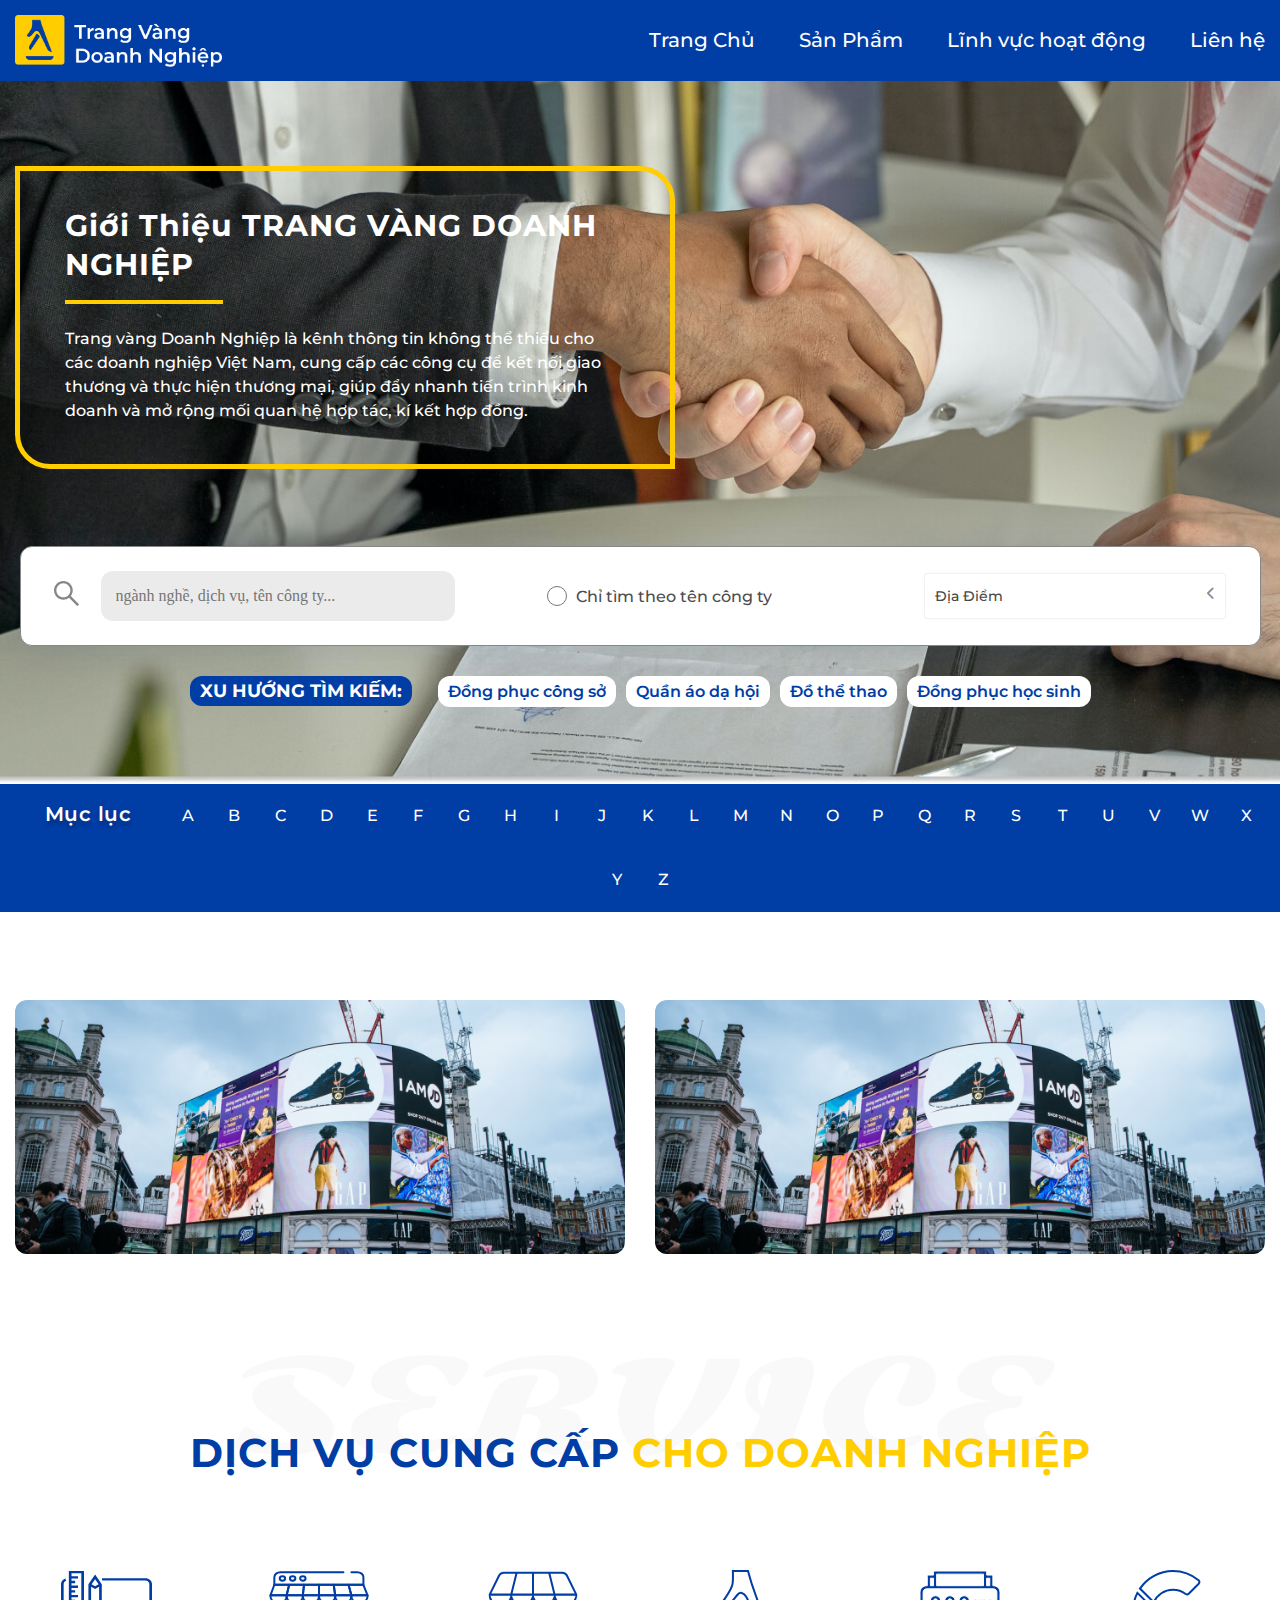
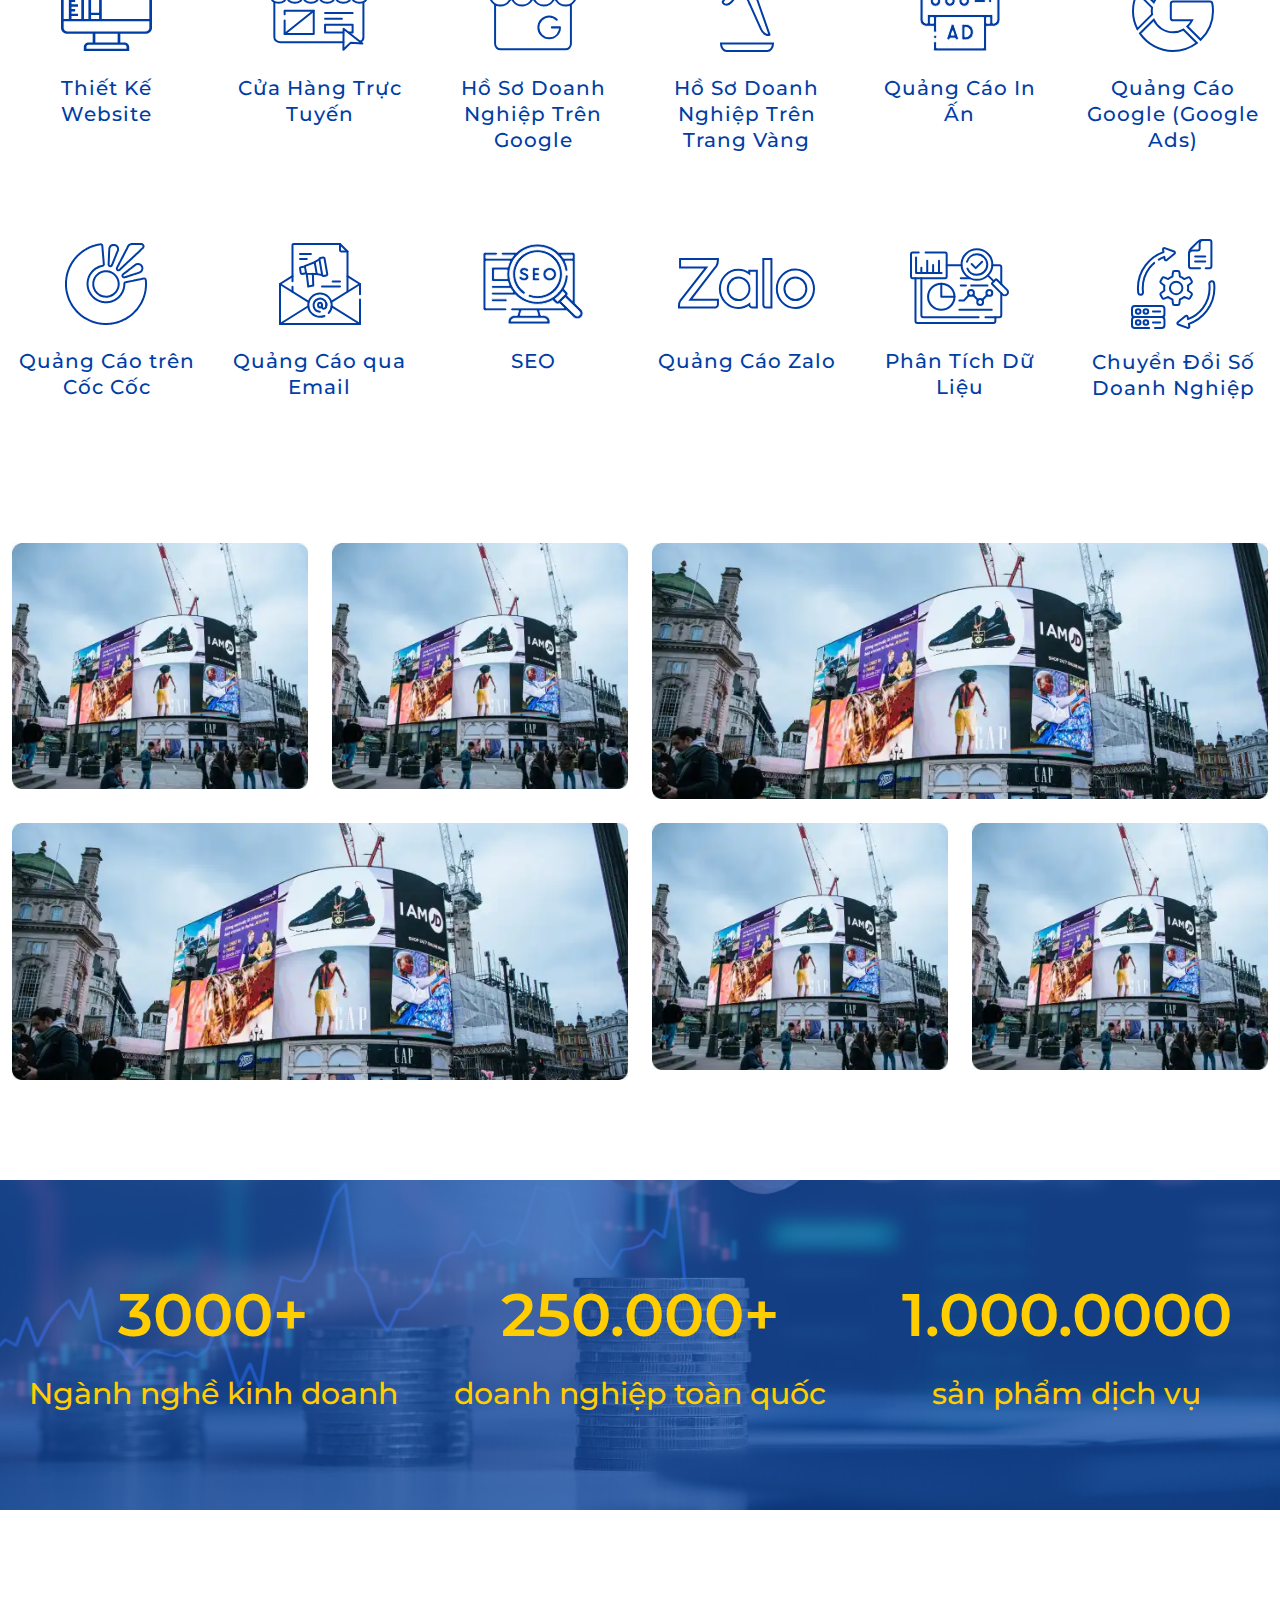
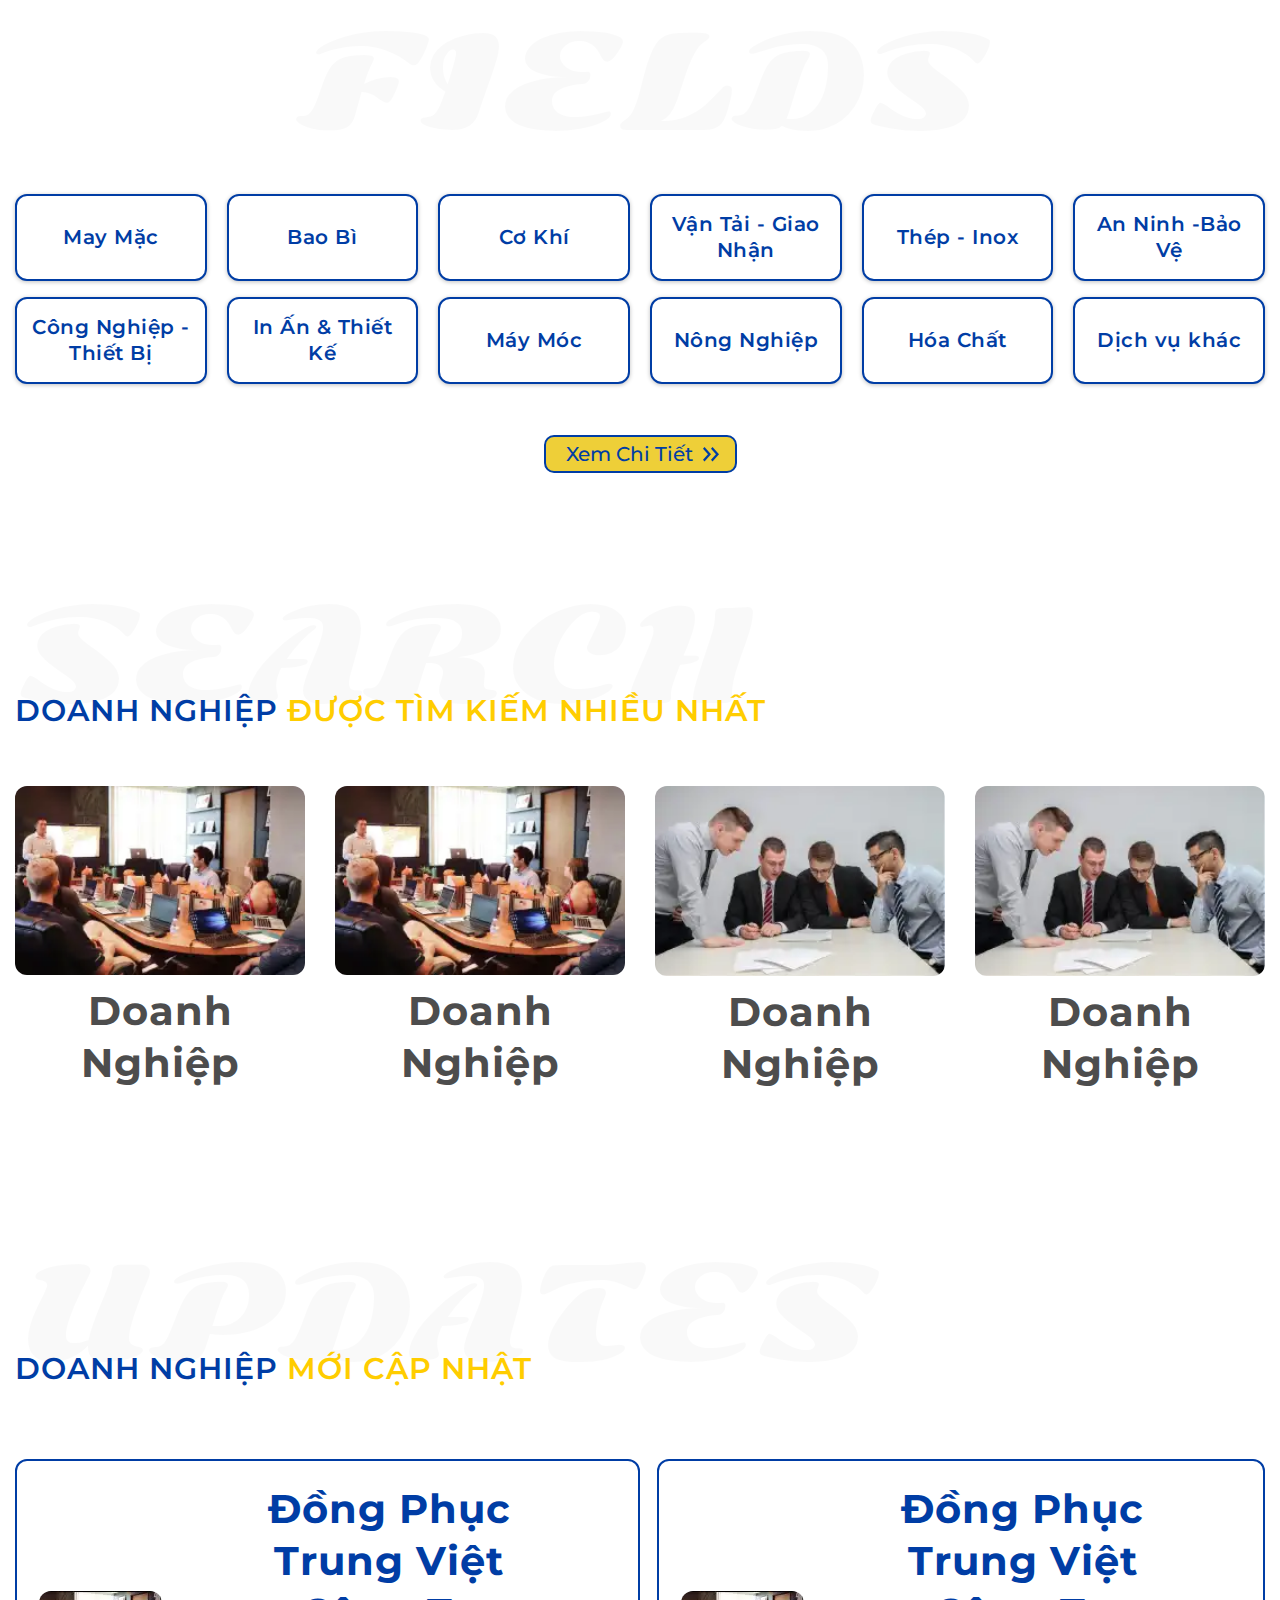
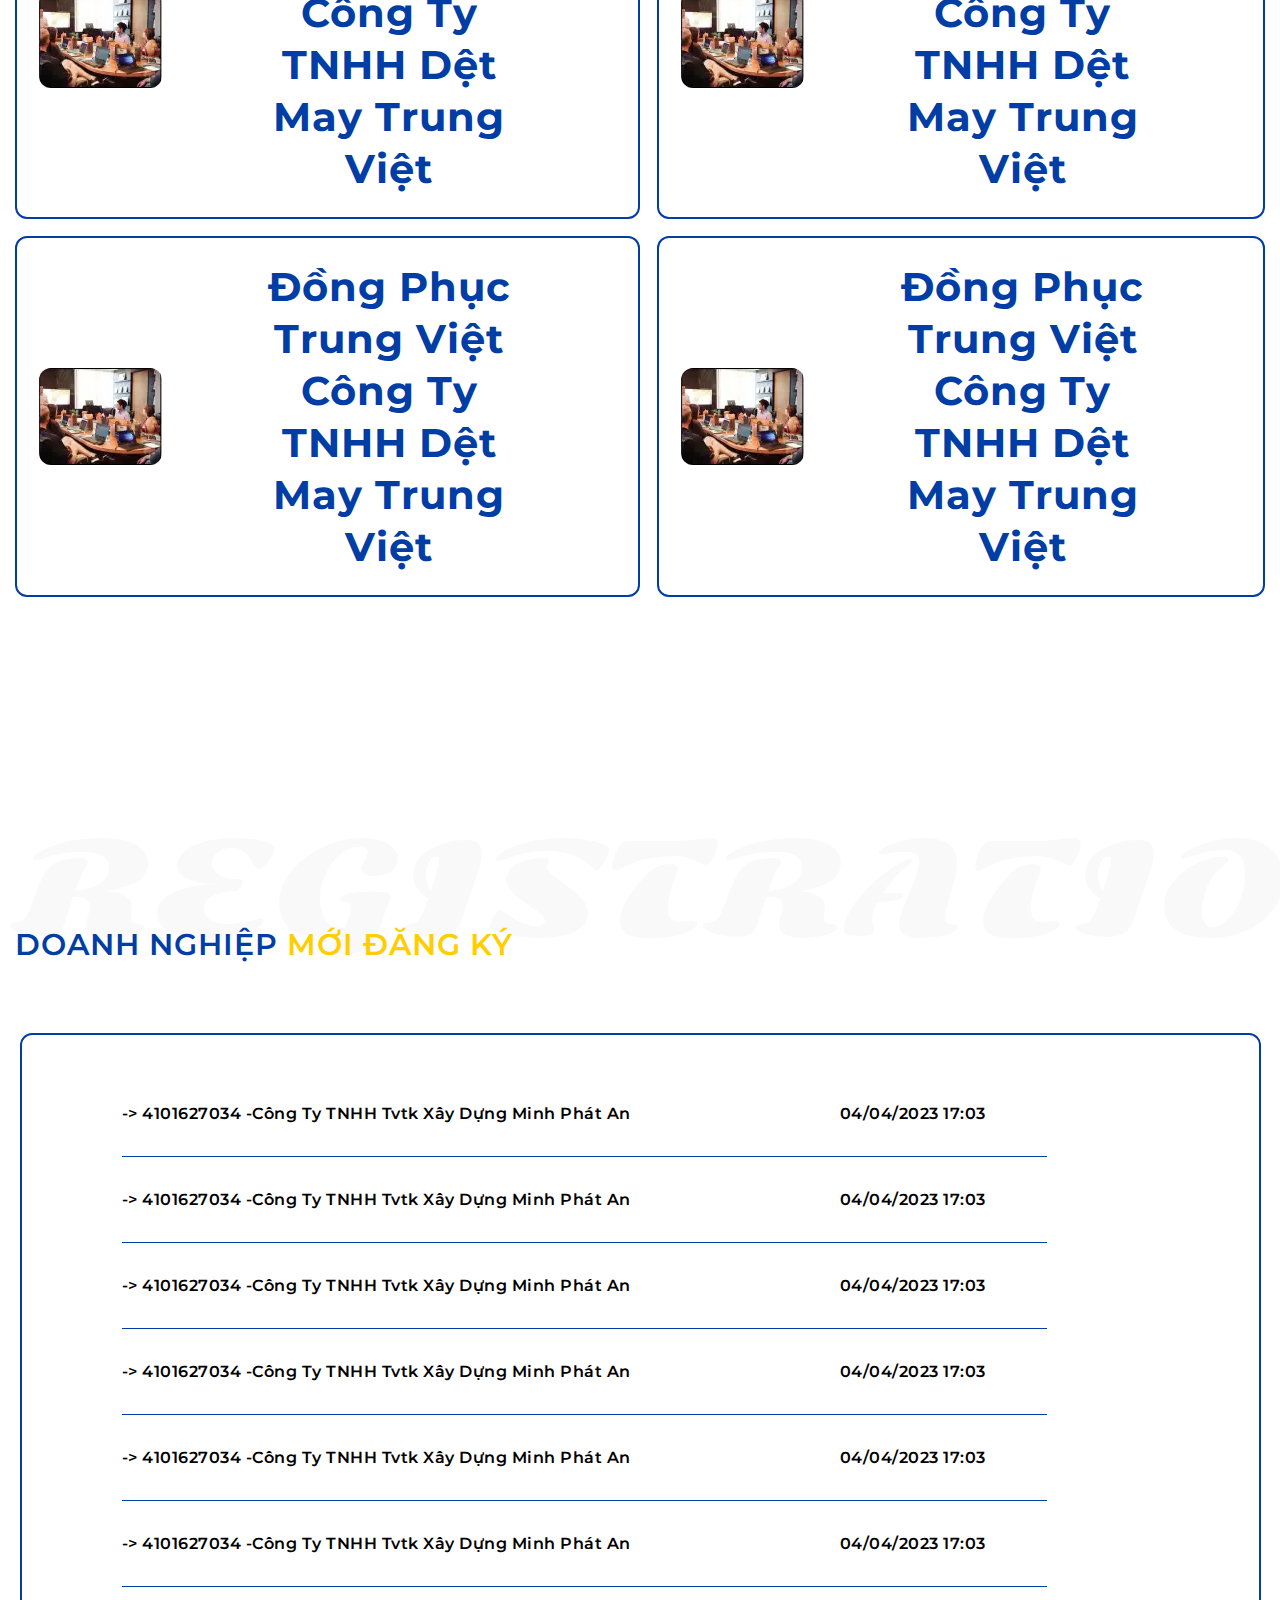
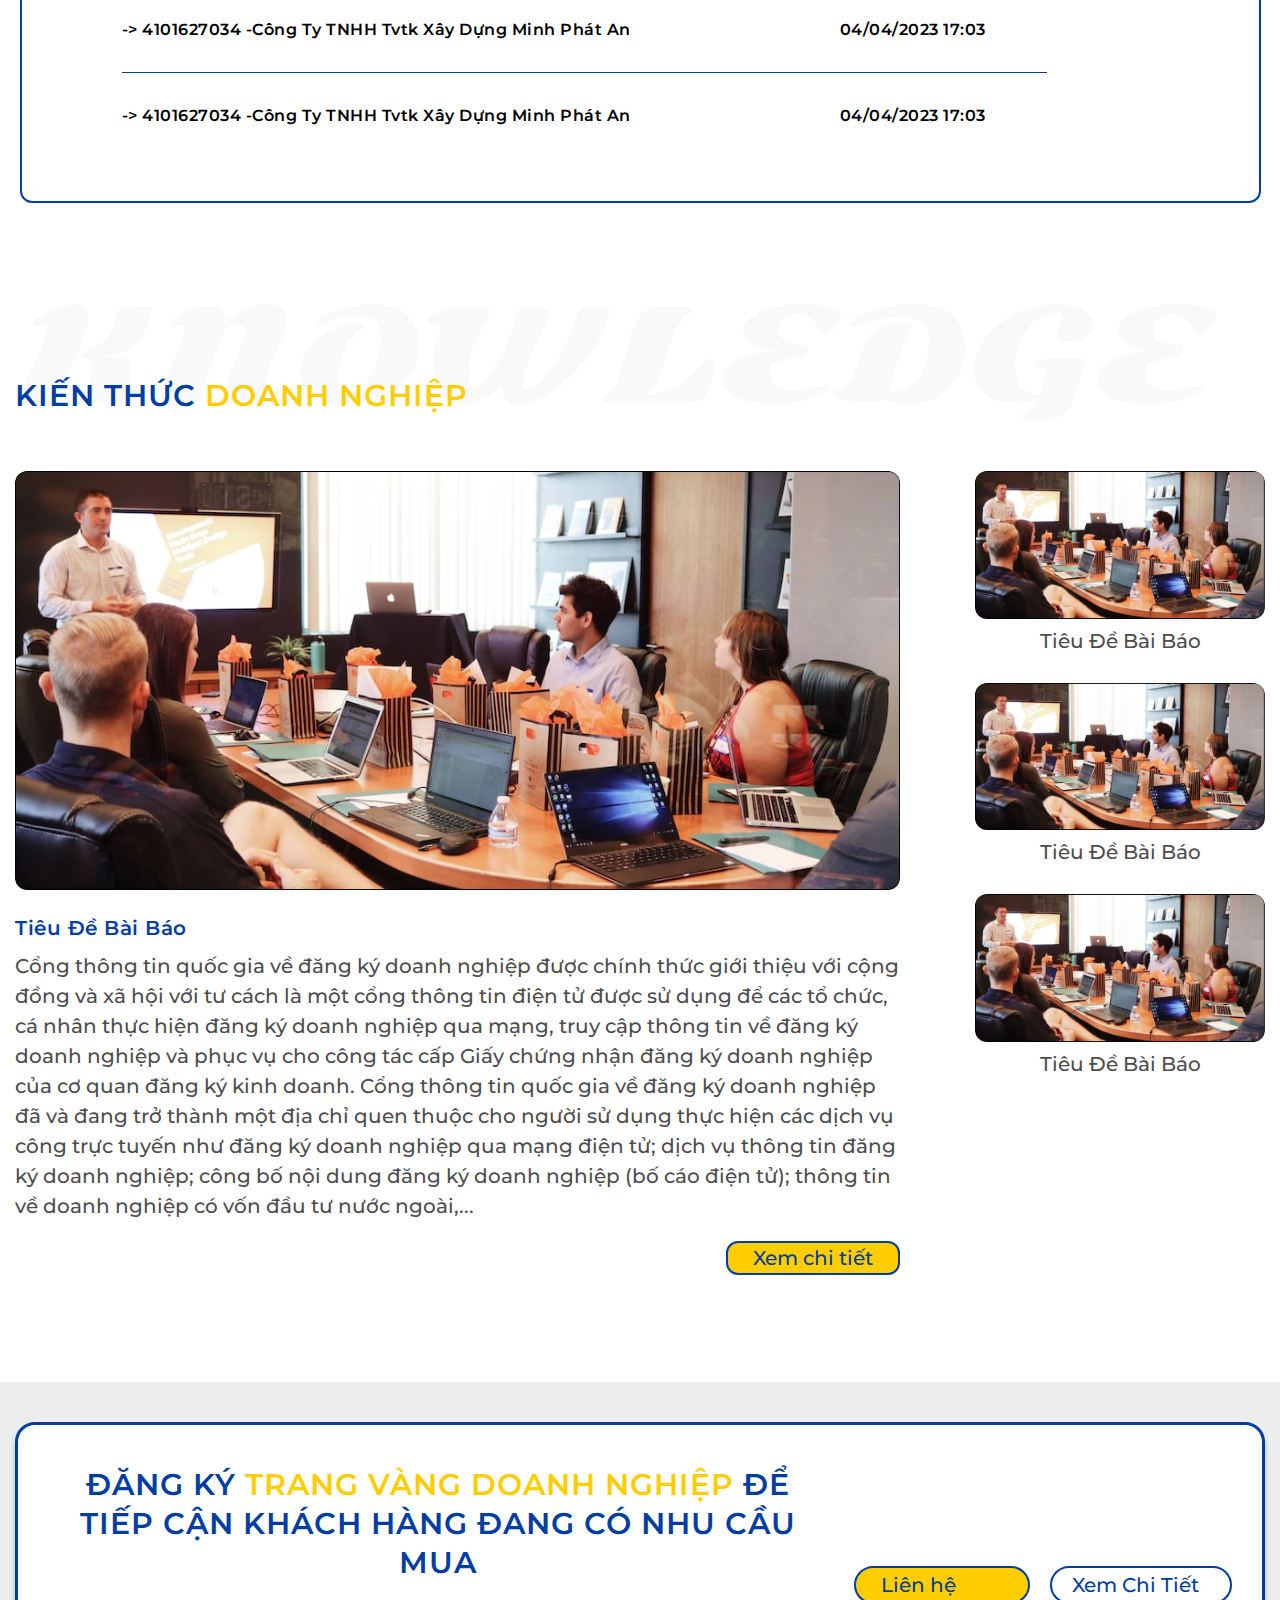
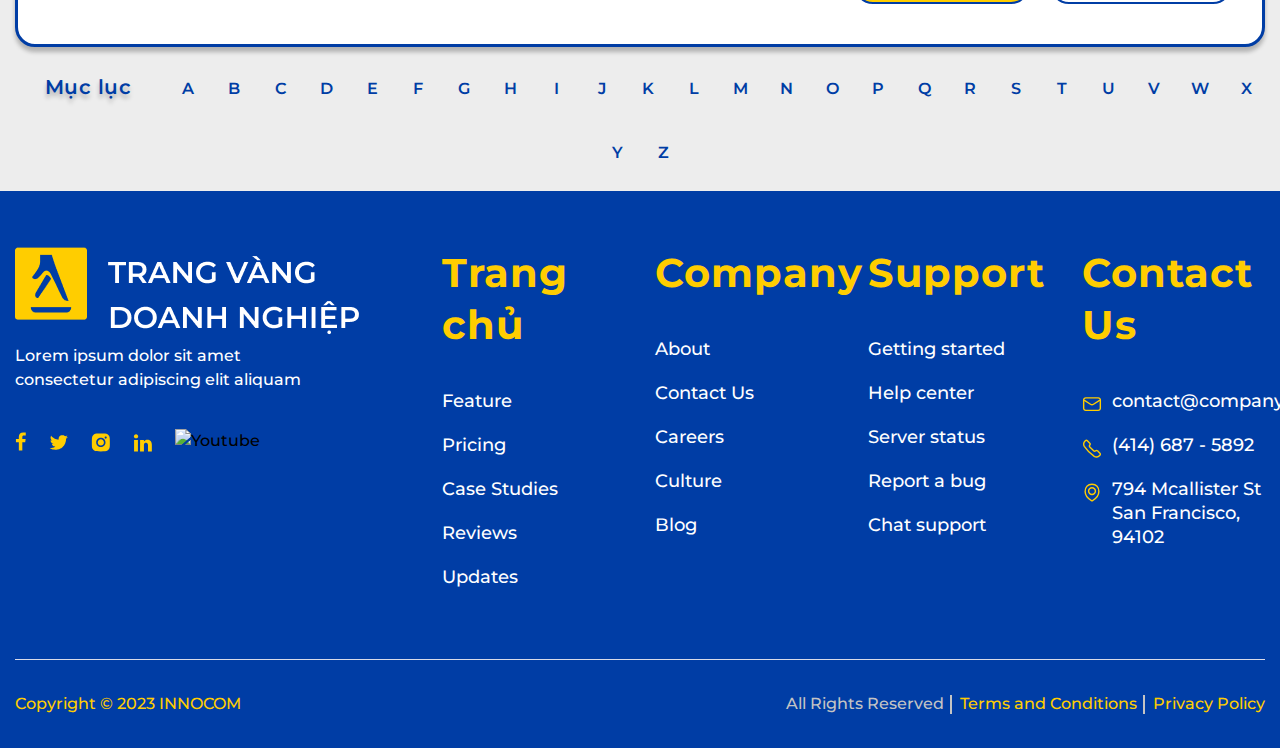
==== commit 9ff095f6: "e đẩy lên thì commit ở đây" ====
--- a/index.html
+++ b/index.html
@@ -692,7 +692,7 @@
 										<img class="item-image" src="assets/image/update-img.webp" alt="Image">
 										<h5 class="item-title">
 											<span>Đồng Phục Trung Việt </span>
-											<span>Công Ty TNHH Dệt May Trung Việt</span>
+											<span>Công Ty TNHH Dệt May Trung Việt ví dụ aaaaa</span>
 										</h5>
 									</div>
 									<div class="wrap-item">
@@ -1308,13 +1308,13 @@
 	<script src="assets/js/main.js"></script>
 
 	<script src="https://code.jquery.com/jquery-3.6.0.min.js"></script>
-	<link rel="stylesheet" href="./owl/dist/assets/owl.carousel.min.css">
-	<link rel="stylesheet" href="./owl/dist/assets/owl.theme.default.min.css">
-	<script src="./owl/dist/owl.carousel.js"></script>
-	<script src="./owl/dist/owl.carousel.min.js"></script>
+	<link rel="stylesheet" href="assets/owl/dist/assets/owl.carousel.min.css">
+	<link rel="stylesheet" href="assets/owl/dist/assets/owl.theme.default.min.css">
+	<script src="assets/owl/dist/owl.carousel.js"></script>
+	<script src="assets/owl/dist/owl.carousel.min.js"></script>
 	<link rel="stylesheet" href="https://cdn.jsdelivr.net/npm/bootstrap@4.6.2/dist/css/bootstrap.min.css" integrity="sha384-xOolHFLEh07PJGoPkLv1IbcEPTNtaed2xpHsD9ESMhqIYd0nLMwNLD69Npy4HI+N" crossorigin="anonymous">
 	<link rel="stylesheet" href="https://fonts.googleapis.com/css?family=Montserrat|Sonsie+One">
-	<script src="./script.js"></script>
+	<script src="assets/js/main.js"></script>
 
 </body>
 </html>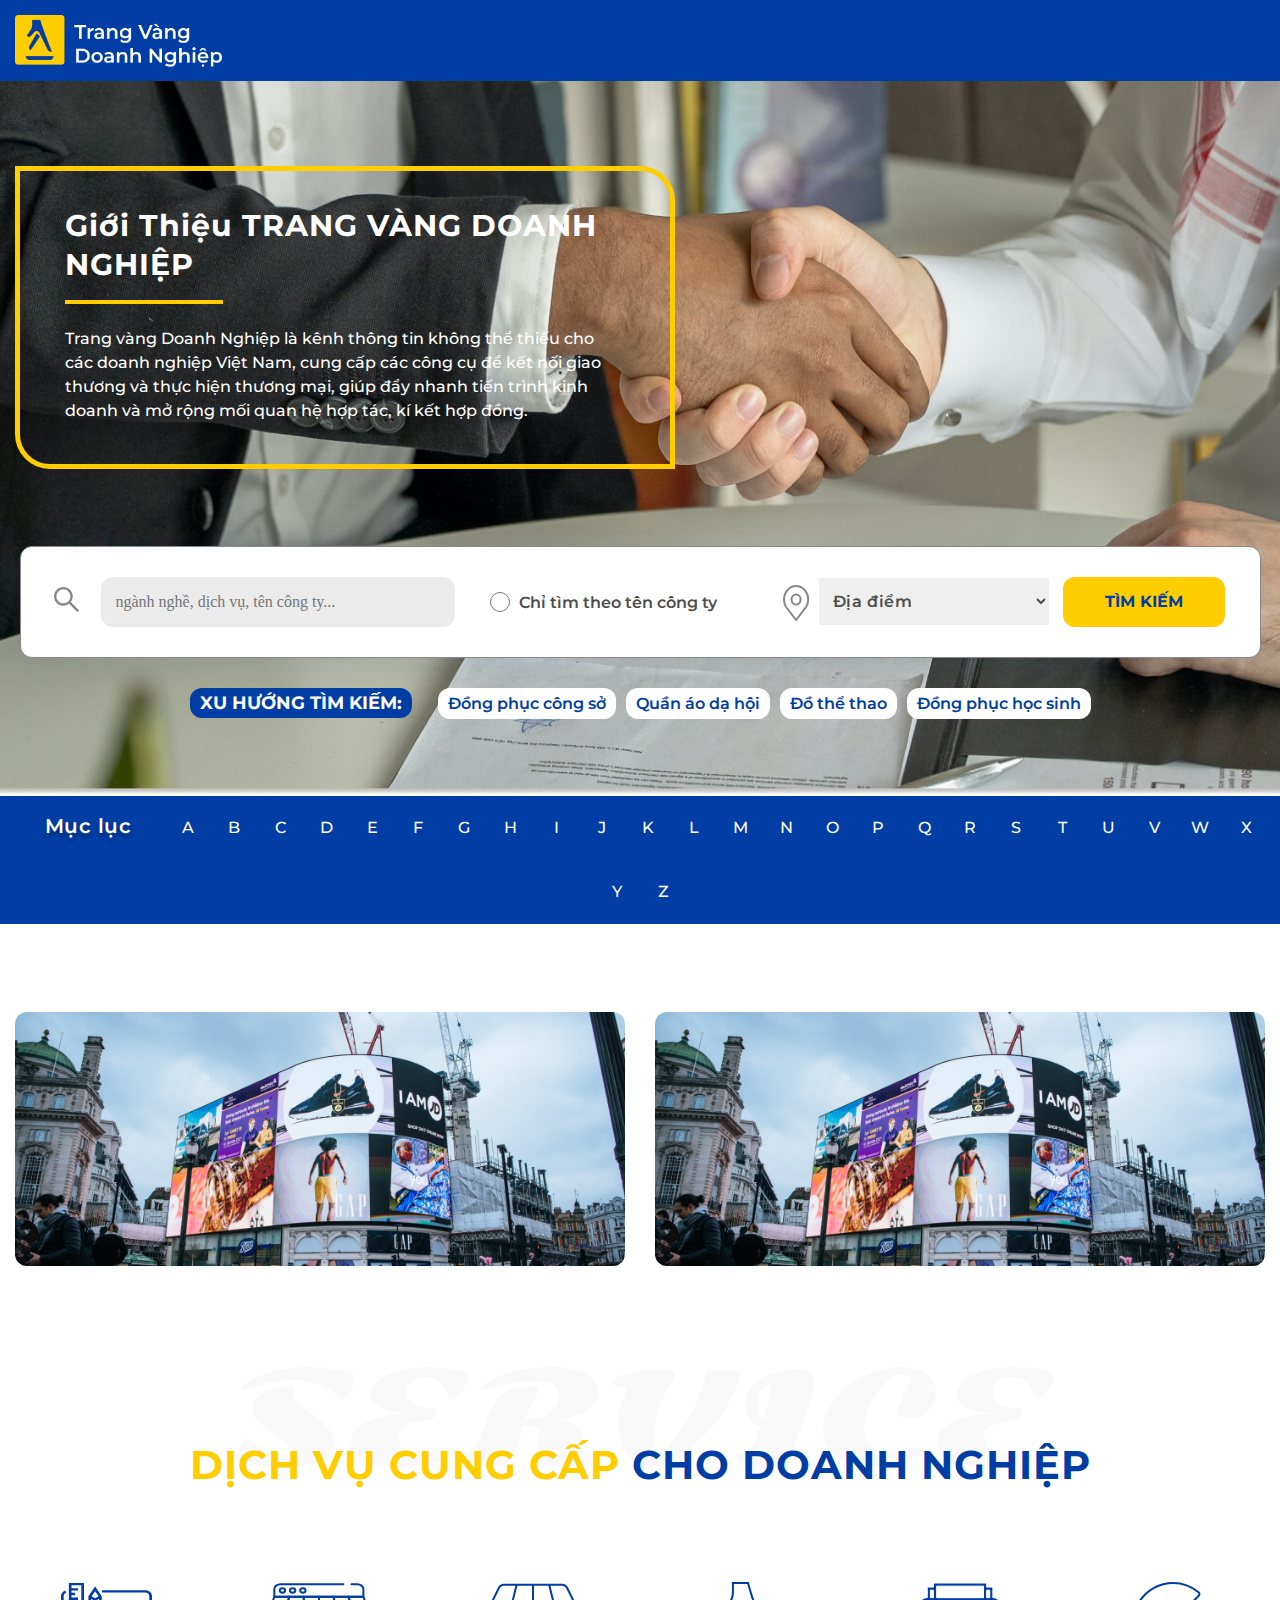
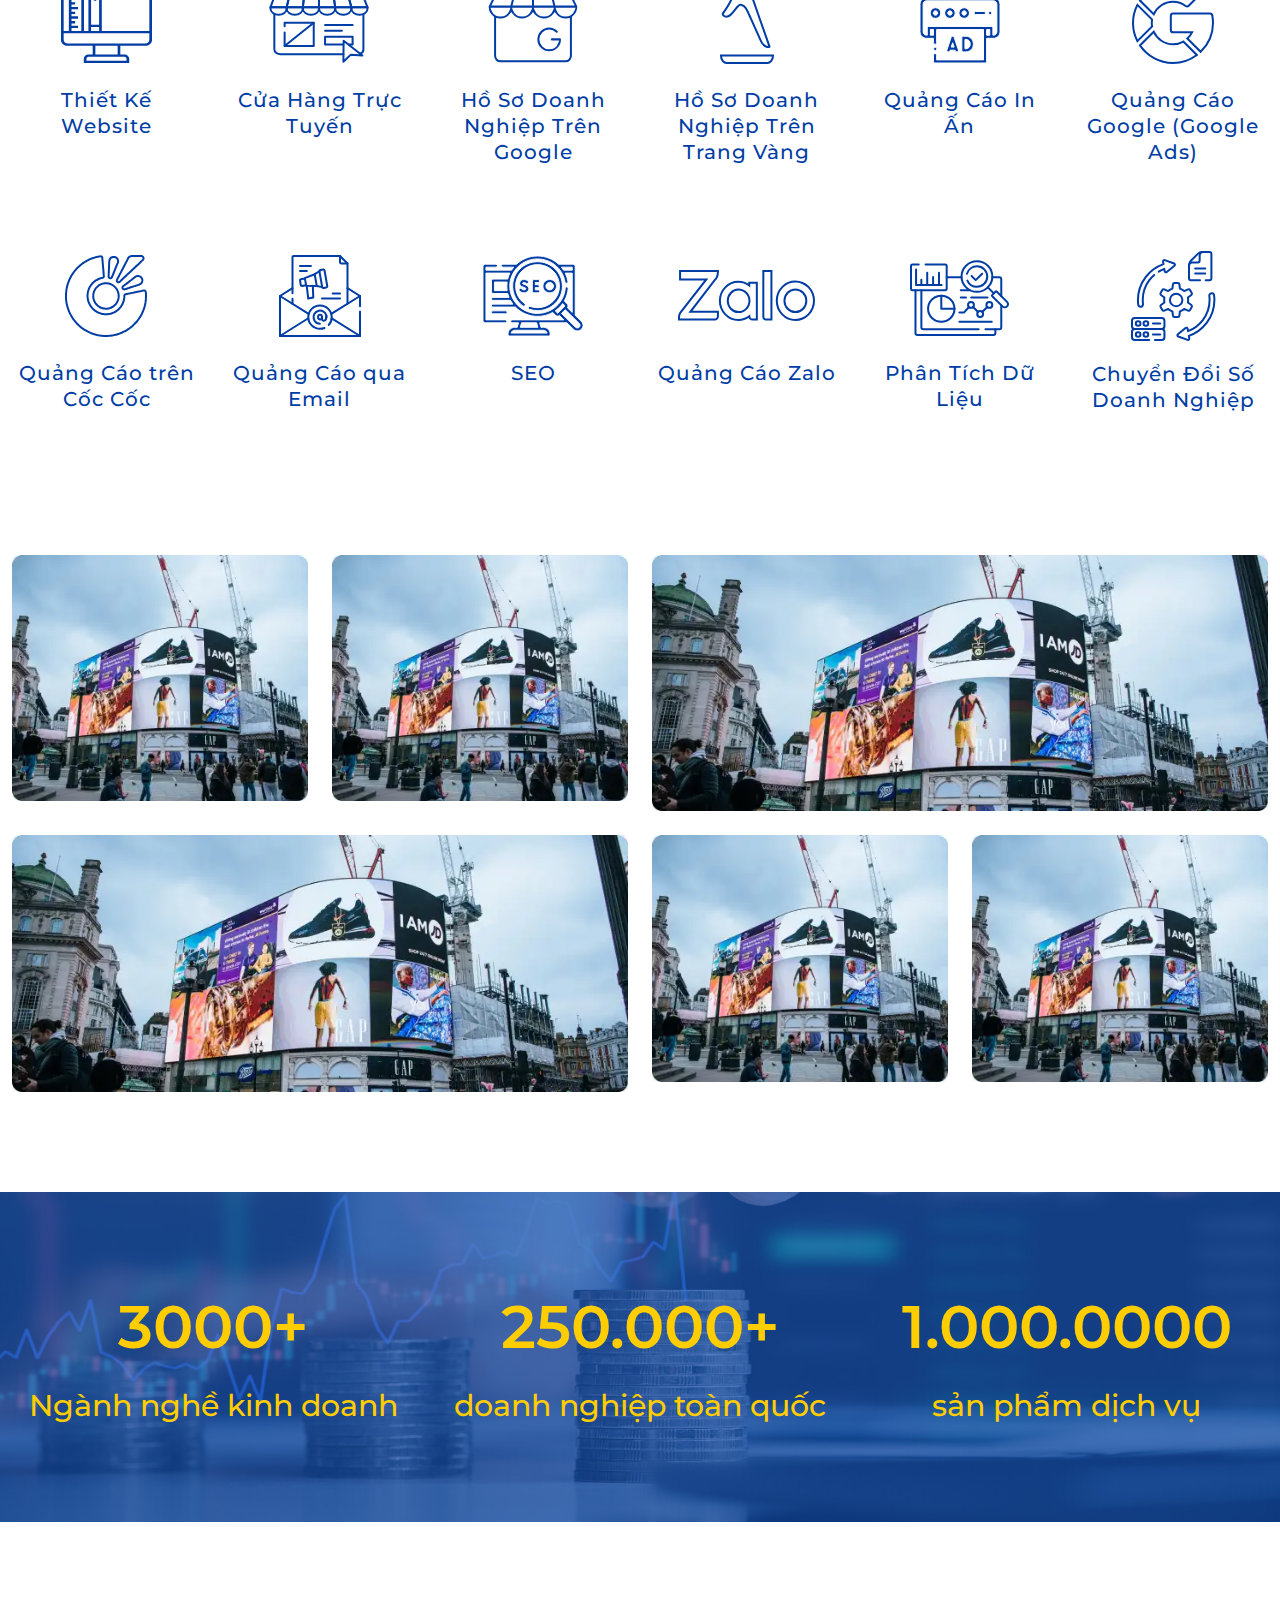
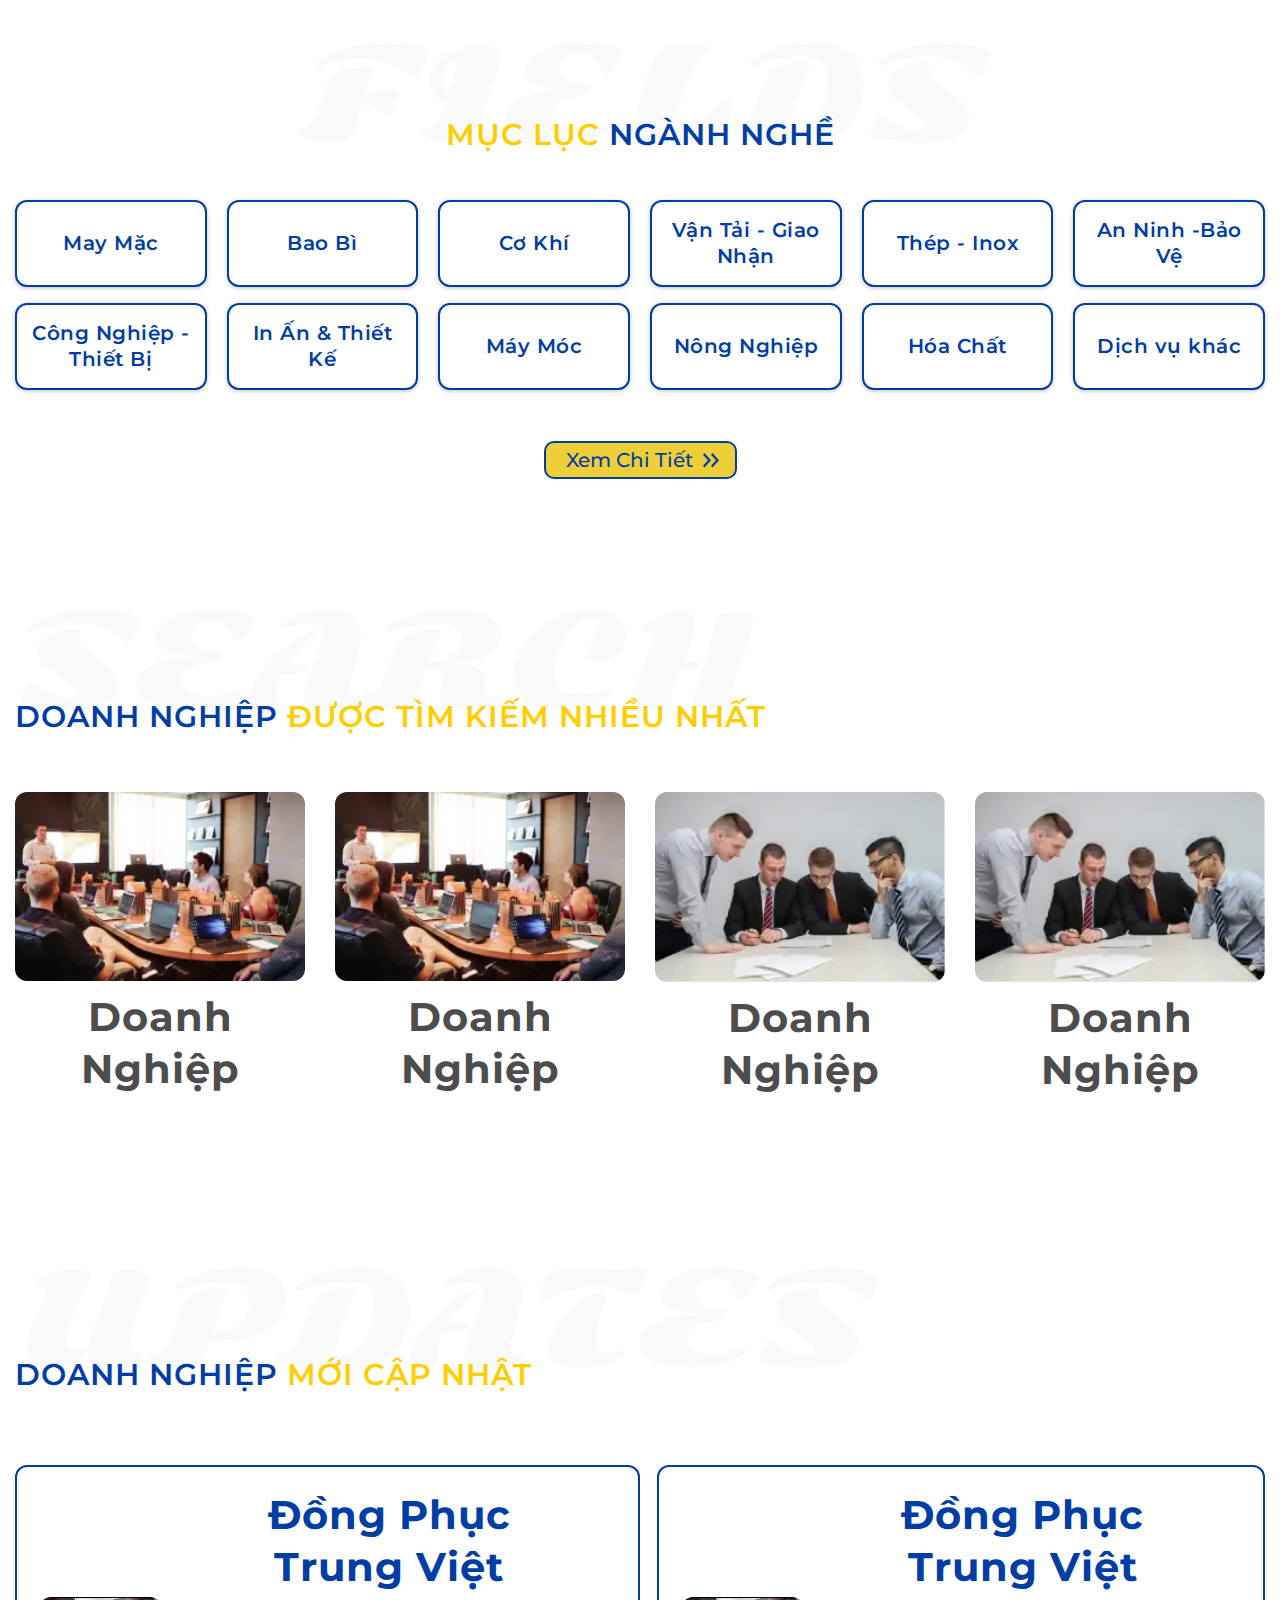
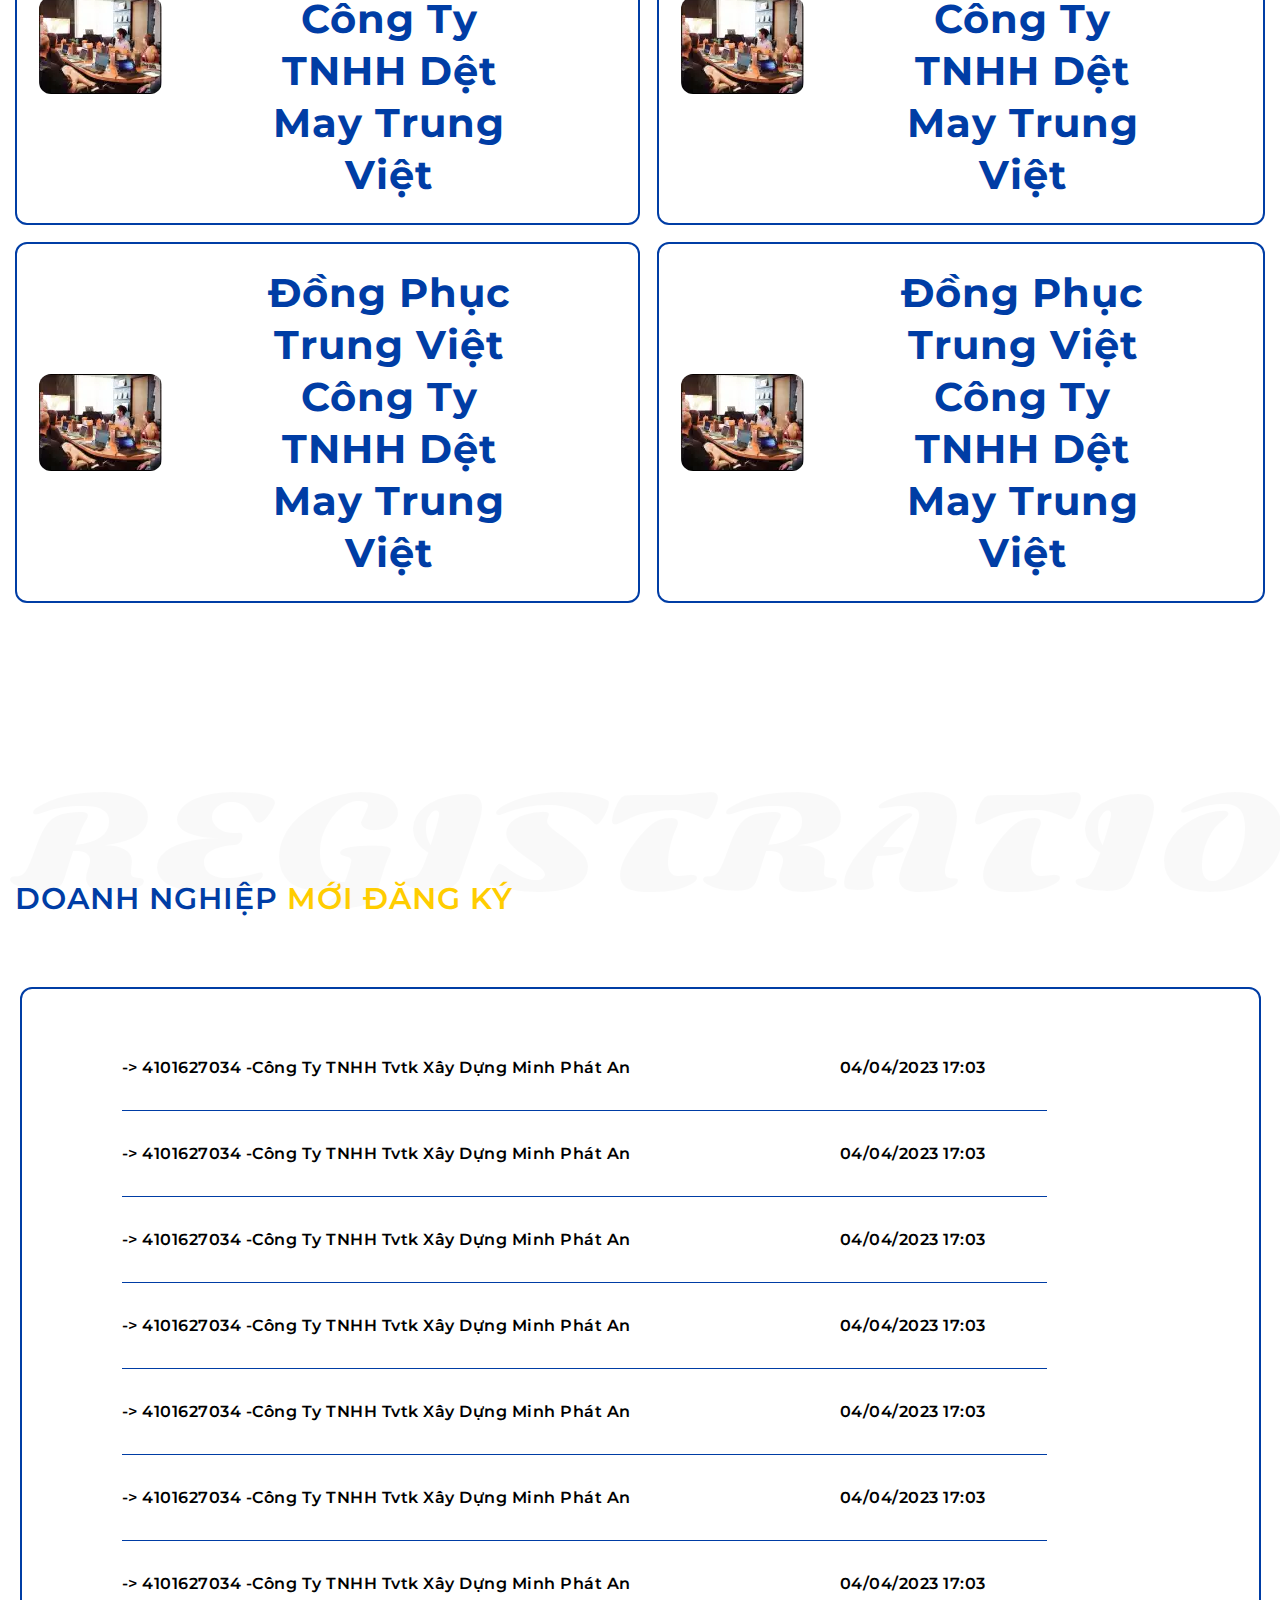
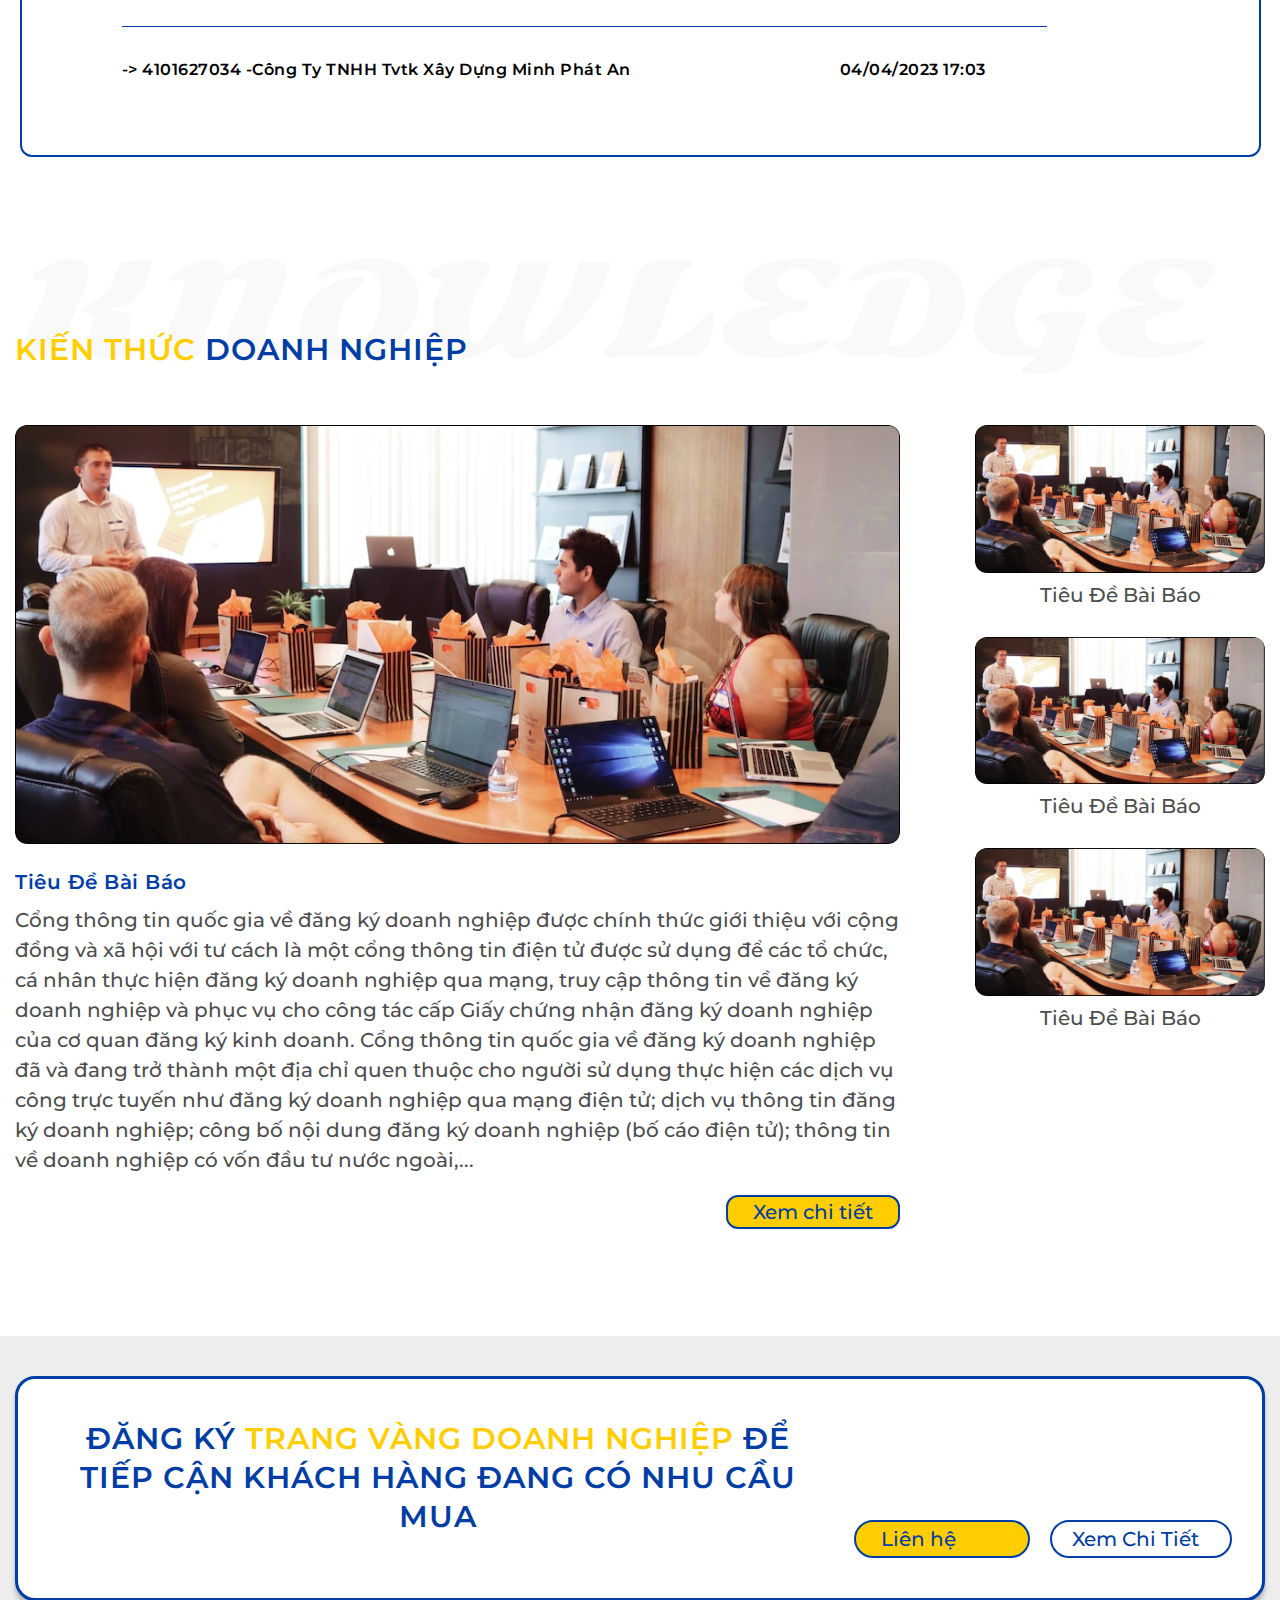
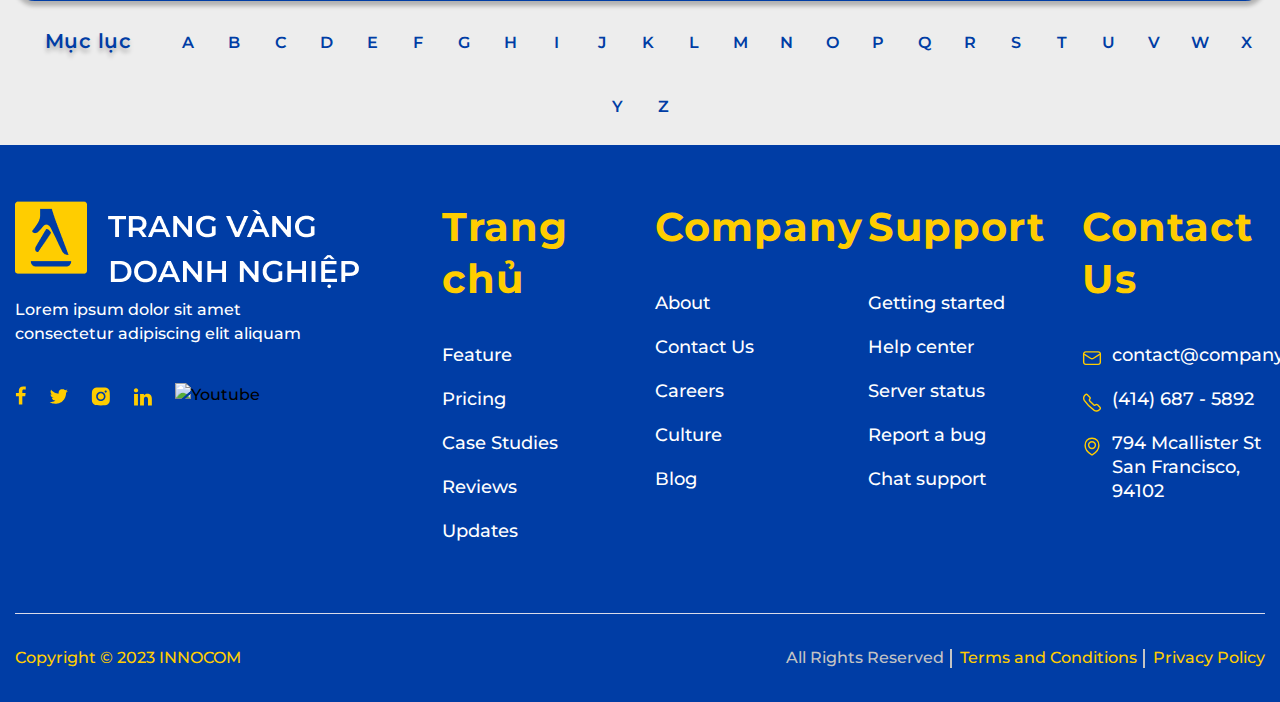
==== commit 12663d3d: "Update index page" ====
--- a/index.html
+++ b/index.html
@@ -76,20 +76,22 @@
 							</div>
 
 							<div class="dropdown-section">
-								<div class="dropdown">
-									<div class="select">
-										<span>Địa Điểm <img src="assets/image/ic_round-keyboard-arrow-down.svg" alt=""></span>
-										<i class="fa fa-chevron-left"></i>
-									</div>
-									<input type="hidden" name="gender">
-									<ul class="dropdown-menu">
-										<li id="male">Hưng Yên</li>
-										<li id="female">Nam Định</li>
-										<li id="female">Hà Nội</li>
-									</ul>
-								</div>
-
-								<span class="msg"></span>
+								<svg width="27" height="36" viewBox="0 0 27 36" fill="none" xmlns="http://www.w3.org/2000/svg">
+									<path d="M13.0846 19.7001C15.5876 19.7001 17.6166 17.4167 17.6166 14.6001C17.6166 11.7834 15.5876 9.50006 13.0846 9.50006C10.5817 9.50006 8.55261 11.7834 8.55261 14.6001C8.55261 17.4167 10.5817 19.7001 13.0846 19.7001Z" stroke="#878787" stroke-width="2" stroke-linecap="round" stroke-linejoin="round"/>
+									<path d="M13.0853 1C9.88008 1 6.80614 2.43285 4.5397 4.98335C2.27327 7.53384 1 10.9931 1 14.6C1 17.8164 1.60729 19.921 3.266 22.25L13.0853 35L22.9046 22.25C24.5633 19.921 25.1706 17.8164 25.1706 14.6C25.1706 10.9931 23.8973 7.53384 21.6309 4.98335C19.3645 2.43285 16.2905 1 13.0853 1V1Z" stroke="#878787" stroke-width="2" stroke-linecap="round" stroke-linejoin="round"/>
+								</svg>
+							    <select id="myDropdown" onchange="handleSelectionChange()">
+							        <option value="option1">Địa điểm</option>
+							        <option value="option2">Thành phố Hà Nội</option>
+							        <option value="option3">Thành phố Bắc Giang</option>
+							        <option value="option3">Thành phố Bắc Ninh</option>
+							        <option value="option3">Thành phố Hòa Bình</option>
+							        <option value="option3">Thành phố Thái Bình</option>
+							        <option value="option3">Thành phố Đà Nẵng</option>
+							        <option value="option3">Thành phố Cà Mau</option>
+							        <!-- Add more options as needed -->
+							    </select>
+							    <button class="btn-main btn-search-dropdown" onclick="myFunction()">Tìm kiếm</button>
 							</div>
 						</form>
 					</div>	
@@ -183,7 +185,7 @@
 							<div class="col-12">
 								<div class="wrap-title-section text-center heading-service">
 									<span class="text-behind">service</span>
-									<h2 class="item-section-title">Dịch vụ cung cấp <span class="text-highlight">cho doanh nghiệp </span></h2>
+									<h2 class="item-section-title"><span class="text-highlight">Dịch vụ cung cấp</span> cho doanh nghiệp </h2>
 								</div>
 							</div>
 						</div>
@@ -360,6 +362,7 @@
 							<div class="col-12">
 								<div class="wrap-title-section text-center heading-service">
 									<span class="text-behind">fields</span>
+									<h2 class="item-section-title"><span class="text-highlight">Mục lục</span> ngành nghề</h2>
 								</div>
 							</div>
 						</div>
@@ -430,8 +433,8 @@
 						</div>
 					</div>
 				</section>
-<!-- 
-				<section class="section-product">
+
+<!-- 				<section class="section-product">
 					<div class="container-fluid-ct">
 						<div class="row">
 							<div class="col-12">
@@ -692,7 +695,7 @@
 										<img class="item-image" src="assets/image/update-img.webp" alt="Image">
 										<h5 class="item-title">
 											<span>Đồng Phục Trung Việt </span>
-											<span>Công Ty TNHH Dệt May Trung Việt ví dụ aaaaa</span>
+											<span>Công Ty TNHH Dệt May Trung Việt</span>
 										</h5>
 									</div>
 									<div class="wrap-item">
@@ -1070,7 +1073,7 @@
 							<div class="col-12">
 								<div class="wrap-title-section heading-service">
 									<span class="text-behind style-02">kNOWLEDGE</span>
-									<h2 class="item-section-title">Kiến thức <span class="text-highlight">doanh nghiệp </span></h2>
+									<h2 class="item-section-title"><span class="text-highlight">Kiến thức</span> doanh nghiệp </h2>
 								</div>
 							</div>
 						</div>
@@ -1314,7 +1317,8 @@
 	<script src="assets/owl/dist/owl.carousel.min.js"></script>
 	<link rel="stylesheet" href="https://cdn.jsdelivr.net/npm/bootstrap@4.6.2/dist/css/bootstrap.min.css" integrity="sha384-xOolHFLEh07PJGoPkLv1IbcEPTNtaed2xpHsD9ESMhqIYd0nLMwNLD69Npy4HI+N" crossorigin="anonymous">
 	<link rel="stylesheet" href="https://fonts.googleapis.com/css?family=Montserrat|Sonsie+One">
+
 	<script src="assets/js/main.js"></script>
 
 </body>
-</html>+</html>	--- a/assets/css/main.css
+++ b/assets/css/main.css
@@ -1,6 +1,6 @@
 :root {
-  --primary_color: #DF3734;
-  --secondary_color: #000000;
+  --primary_color: #003DA5;
+  --secondary_color: #FFCD00;
 }
 *{
     margin: 0px;
@@ -307,10 +307,15 @@
 }
 
 /* Style form search */
+.row.section-form-search {
+    margin-right: 0px;
+    margin-left: 0px;
+}
+
 .slide-form-box {
     margin: 77px auto 0;
-    width: 1241px;
-    height: 100px;
+    max-width: 1241px;
+    width: 100%;
     flex-shrink: 0;border-radius: 12px;
     border: 1px solid #878787;
     background: #FFF;
@@ -318,7 +323,7 @@
     display: flex;
     align-items: center;
     justify-content: space-between;
-    padding: 20px 35px 20px 20px;
+    padding: 18px 35px 18px 20px;
 }
 
 .form-search {
@@ -354,6 +359,8 @@
 
 .form-check-box {
     color: #4D4D4D;
+    font-weight: 600;
+    margin-left: 30px;
 }
 
 .form-check-box input {
@@ -366,85 +373,46 @@
 }
 
 /* css drop down */
-
-.dropdown-section{
-    padding: 120px 0;
-}
-
-.dropdown-section .dropdown {
-  width: 300px;
-  display: inline-block;
-  background-color: #fff;
-  border-radius: 2px;
-  box-shadow: 0 0 2px rgb(204, 204, 204);
-  transition: all .5s ease;
-  position: relative;
-  font-size: 14px;
-  color: #474747;
-  height: 100%;
-  text-align: left
-}
-.dropdown-section .dropdown .select {
+.dropdown-section {
     cursor: pointer;
-    display: block;
-    padding: 10px
-}
-.dropdown-section .dropdown .select > i {
-    font-size: 13px;
-    color: #888;
-    cursor: pointer;
-    transition: all .3s ease-in-out;
-    float: right;
-    line-height: 20px
-}
-.dropdown-section .dropdown:hover {
-    box-shadow: 0 0 4px rgb(204, 204, 204)
-}
-.dropdown-section .dropdown:active {
-    background-color: #f8f8f8
-}
-.dropdown-section .dropdown.active:hover,
-.dropdown-section .dropdown.active {
-    box-shadow: 0 0 4px rgb(204, 204, 204);
-    border-radius: 2px 2px 0 0;
-    background-color: #f8f8f8
-}
-.dropdown-section .dropdown.active .select > i {
-    transform: rotate(-90deg)
-}
-.dropdown-section .dropdown .dropdown-menu {
-    position: absolute;
-    background-color: #fff;
-    width: 100%;
-    left: 0;
-    margin-top: 1px;
-    box-shadow: 0 1px 2px rgb(204, 204, 204);
-    border-radius: 0 1px 2px 2px;
-    overflow: hidden;
-    display: none;
-    max-height: 144px;
-    overflow-y: auto;
-    z-index: 9
-}
-.dropdown-section .dropdown .dropdown-menu li {
-    padding: 10px;
-    transition: all .2s ease-in-out;
-    cursor: pointer
-} 
-.dropdown-section .dropdown .dropdown-menu {
-    padding: 0;
-    list-style: none
-}
-.dropdown-section .dropdown .dropdown-menu li:hover {
-    background-color: #f2f2f2
-}
-.dropdown-section .dropdown .dropdown-menu li:active {
-    background-color: #e2e2e2
+}
+
+.btn-main.btn-search-dropdown {
+    background-color: #FFCD00;
+    font-size: 16px;
+    font-weight: 700;
+    color: #003DA5;
+    height: 50px;
+    line-height: 50px;
+    border-radius: 12px;
+    border: none;
+}
+
+.btn-main.btn-search-dropdown:hover {
+    background-color: #003DA5;
+    color: #FFCD00;
+}
+
+.dropdown-section select {
+    color: #4D4D4D;
+    font-size: 16px;
+    font-weight: 600;
+    letter-spacing: 0.64px;
+    border: none !important;
+    margin: 0 10px 0 5px;
+    padding: 13px 10px;
+}
+
+.dropdown-section select option {
+    color: #4D4D4D;
+    font-size: 16px;
+    font-weight: 500;
+    letter-spacing: 0.64px;
 }
 
 /* Style border left meta heading */
 .bg-img-section {
-    padding: 85px 0 52px;
+    padding: 85px 0 42px;
 }
 
 .slide-content-box {
@@ -483,9 +451,14 @@
     background-color: #003DA5;
 }
 
+.trending-category {
+    text-align: center;
+}
+
 .trending-category span, .trending-category li {
     display: inline-block;
     text-align: center;
+    margin-bottom: 20px;
 }
 
 .trending-category span {
--- a/assets/css/header.css
+++ b/assets/css/header.css
@@ -119,7 +119,7 @@
         background-color: #fff;
         position: absolute;
         z-index: 1001;
-        padding: 30px 20px 35px;
+        padding: 30px 20px 20px;
         top: 120px;
         left: 0;
         right: 0;
@@ -150,4 +150,14 @@
 
 .site-header-main {
     background-color: #003DA5;
+}
+
+#menu-reponsive .hsh-menu-list li {
+    margin-bottom: 15px;
+}
+
+#menu-reponsive .hsh-menu-list li a {
+    color: #003DA5;
+    font-size: 16px;
+    font-weight: 600;
 }--- a/assets/css/responsive.css
+++ b/assets/css/responsive.css
@@ -39,10 +39,9 @@
     	text-align: center;
 	}
 
-	.btn-round.style-01 {
-    	margin: 0 0 12px 0 !important;
-	}
-
+	.btn-round.style-01, .btn-round.style-02 {
+    	margin: 0 5px 12px 5px !important;
+	}
 	.section-blog .item-section-title {
 	    margin-top: -30px !important;
 	}
@@ -74,9 +73,48 @@
 	    line-height: 30px;
 	}
 
+	.slide-form-box {
+		display: block;
+		text-align: center;
+	}
+
+	.form-search input {
+		width: 95%;
+	}	
+
+	.slide-form-box > div {
+		margin-bottom: 20px;
+	}
+
+	.slide-form-box > div:last-child {
+		margin-bottom: 13px;
+	}
+
+}
+
+@media (max-width: 991px) {
+	.form-search input {
+	    width: 92%;
+	}
 }
 
 @media (max-width: 767px) {
+	.form-search input {
+	    width: 75%;
+	}
+
+	.slide-content-box {
+	    padding: 30px 20px 30px 20px;
+	}
+
+	.slide-form-box {
+	    padding: 18px 15px 18px 15px;
+	}
+
+	.slide-content-box .heading-slide {
+	    font-size: 20px;	
+	}
+
 	.text-behind {
 		font-size: 40px;
 	}
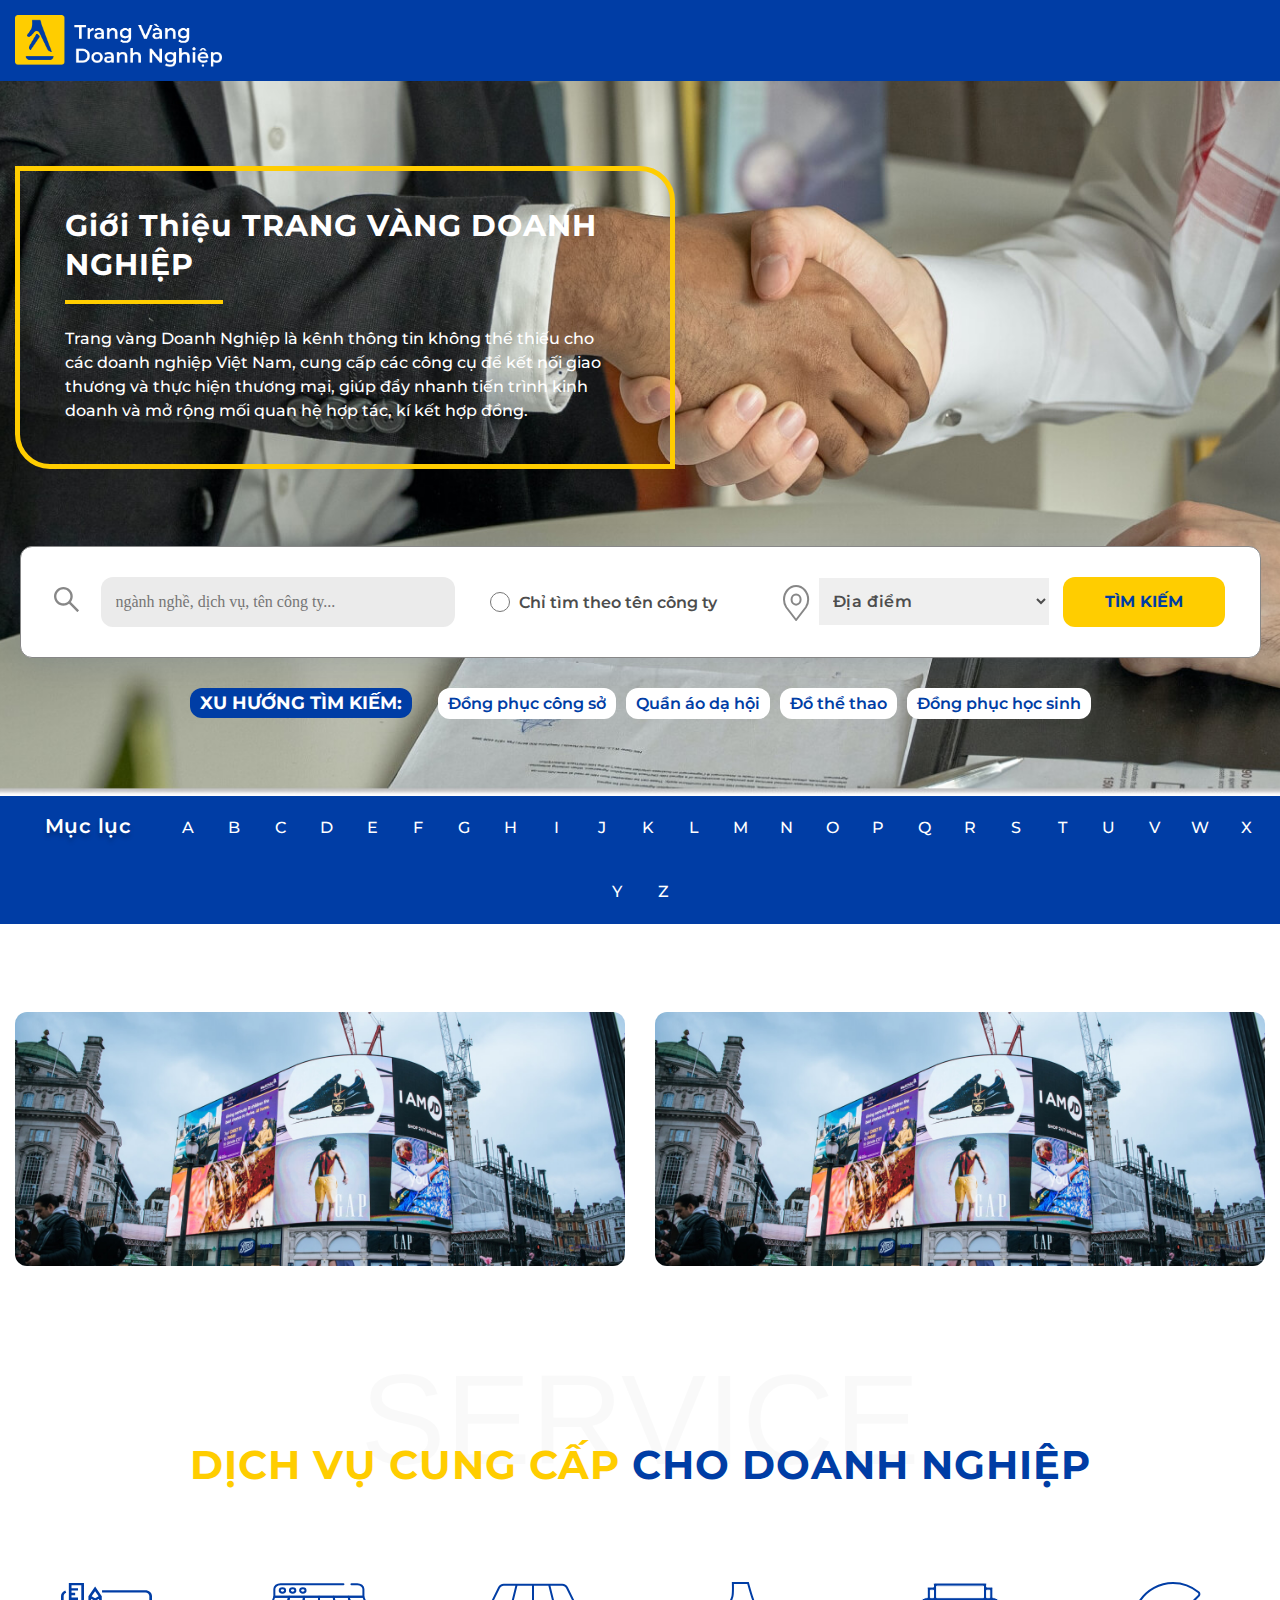
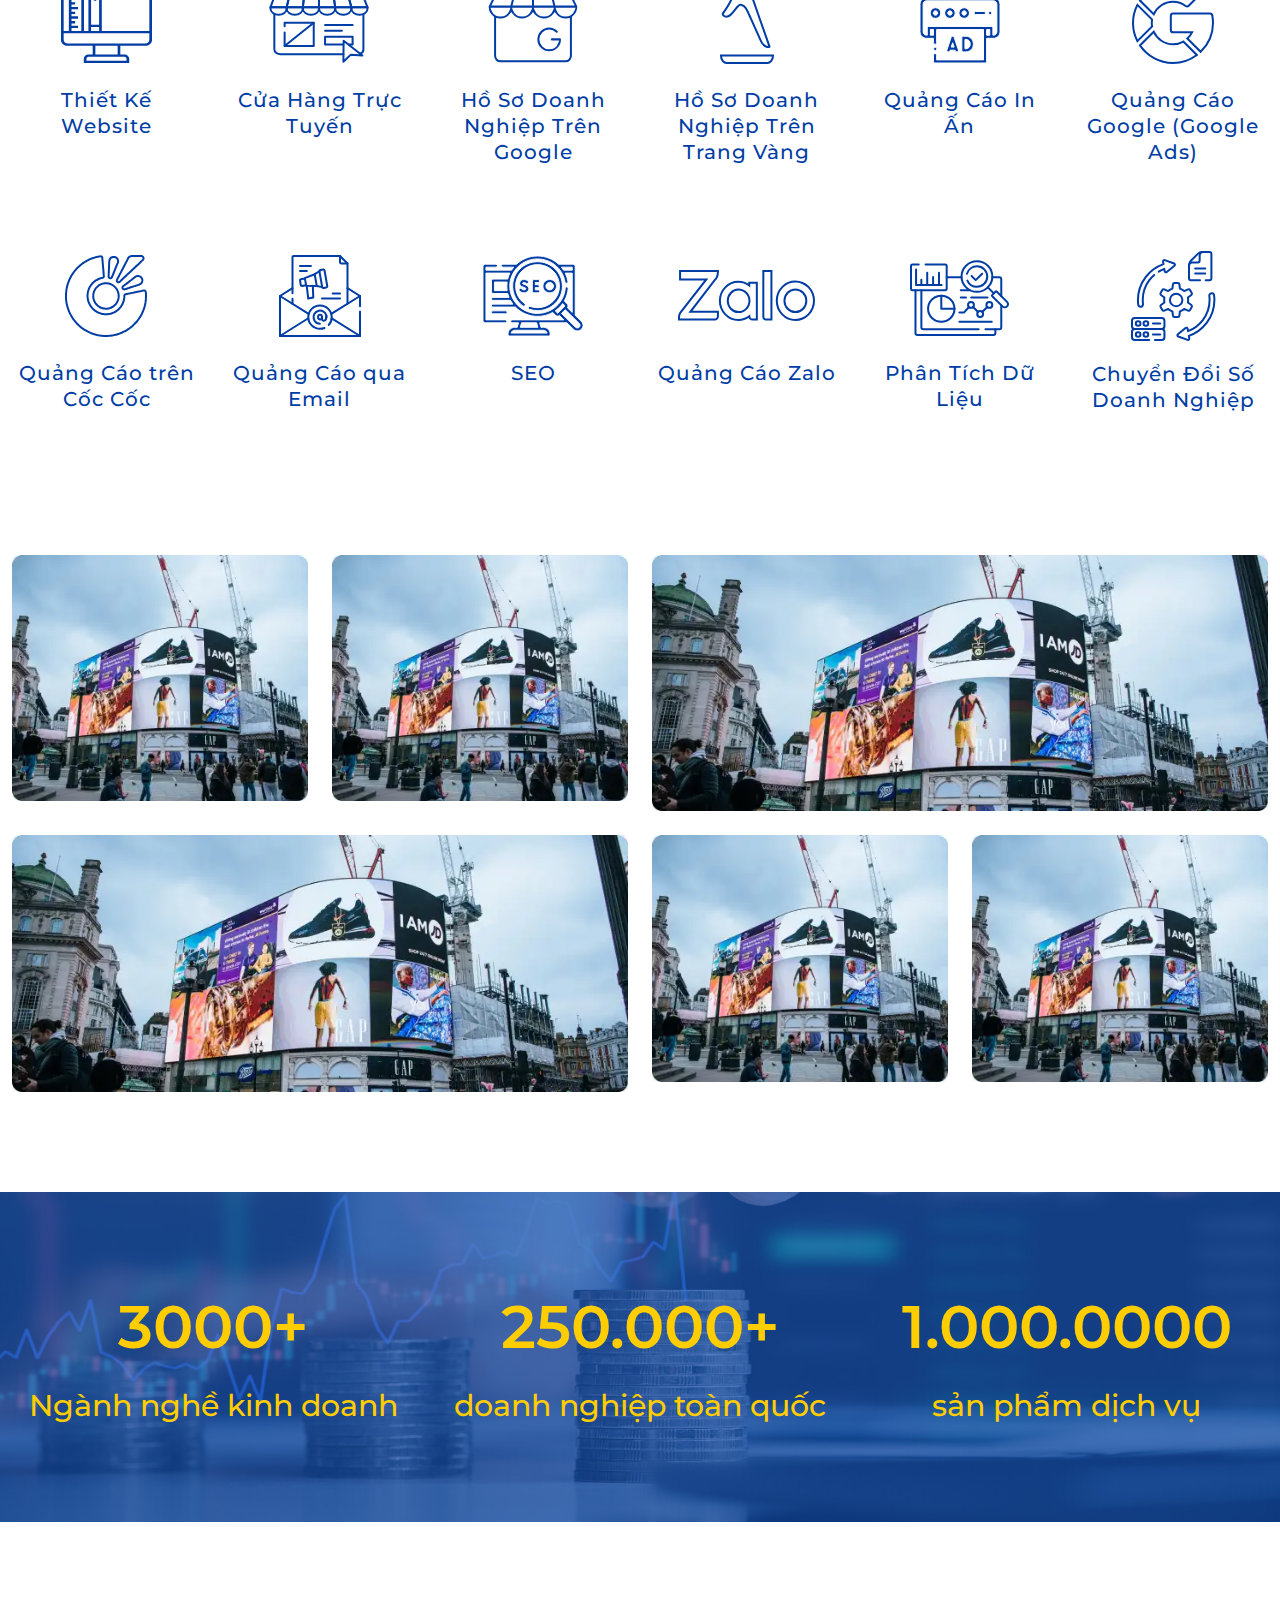
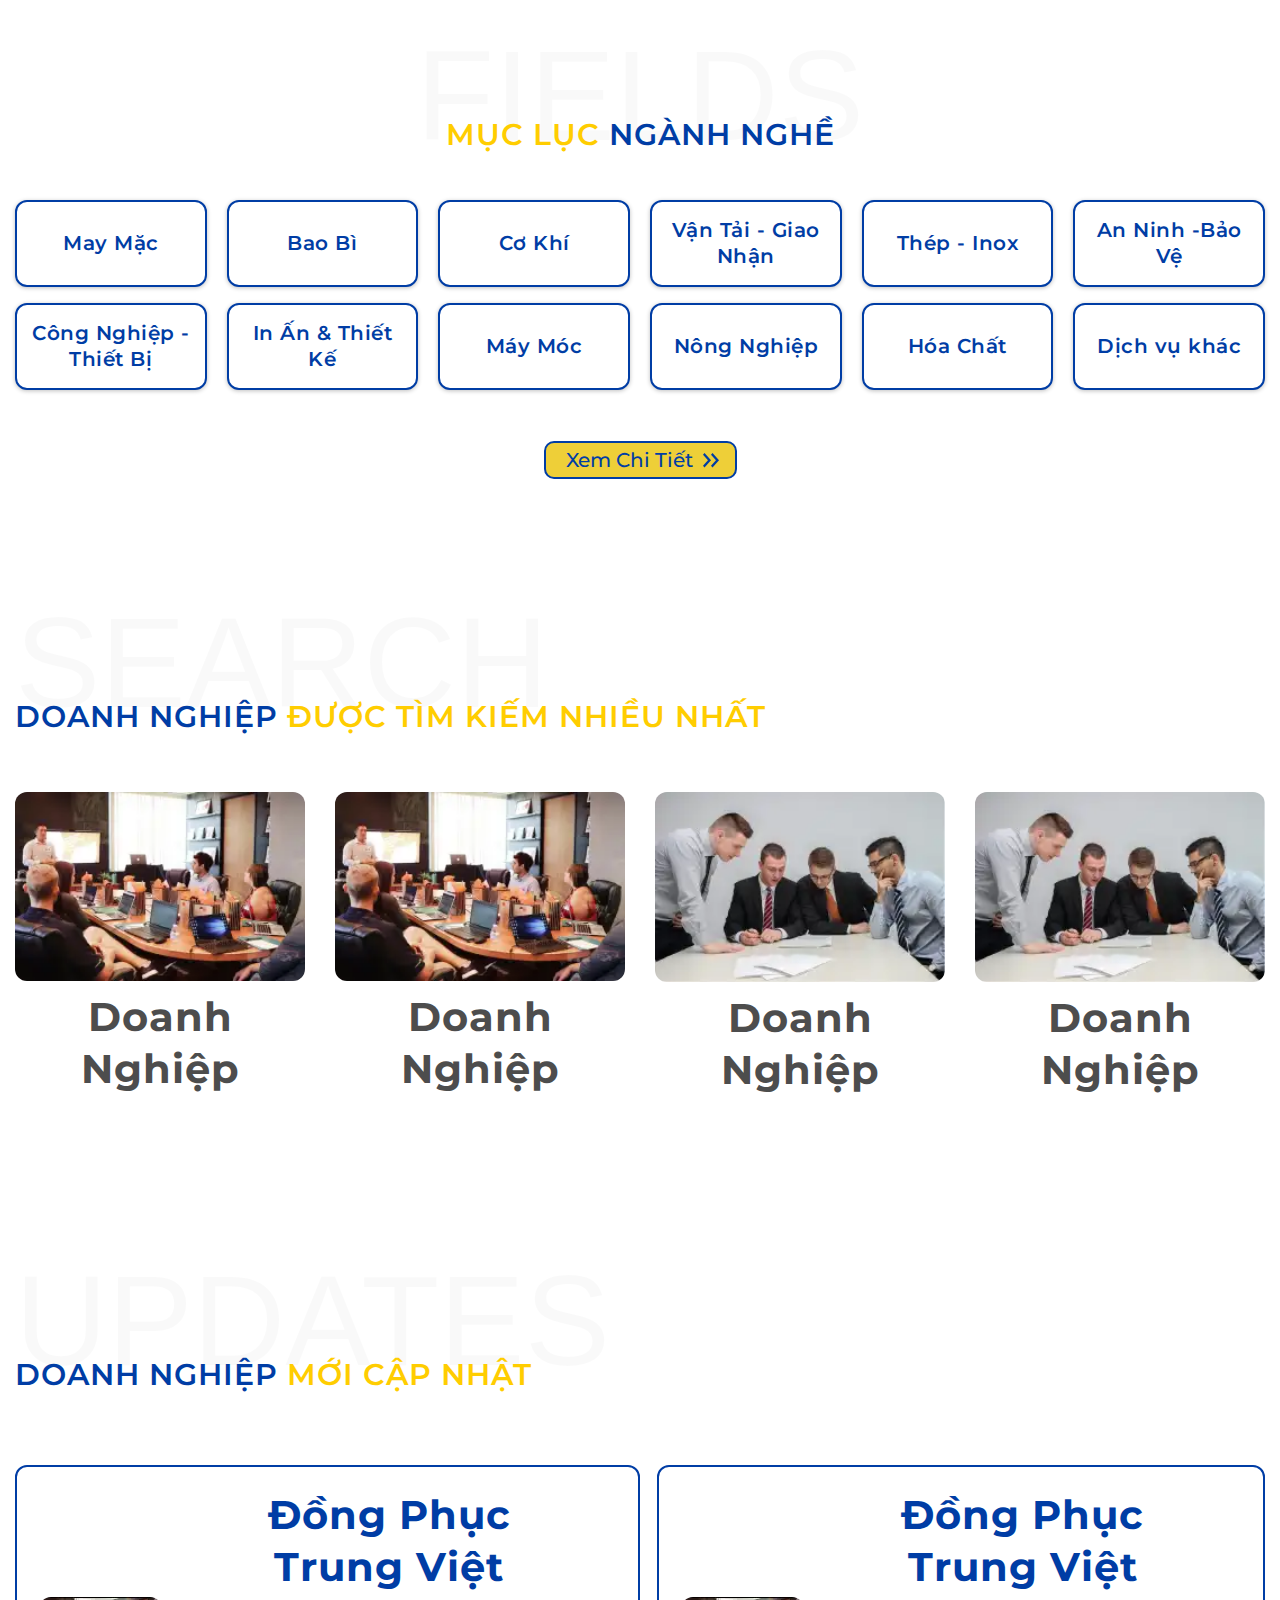
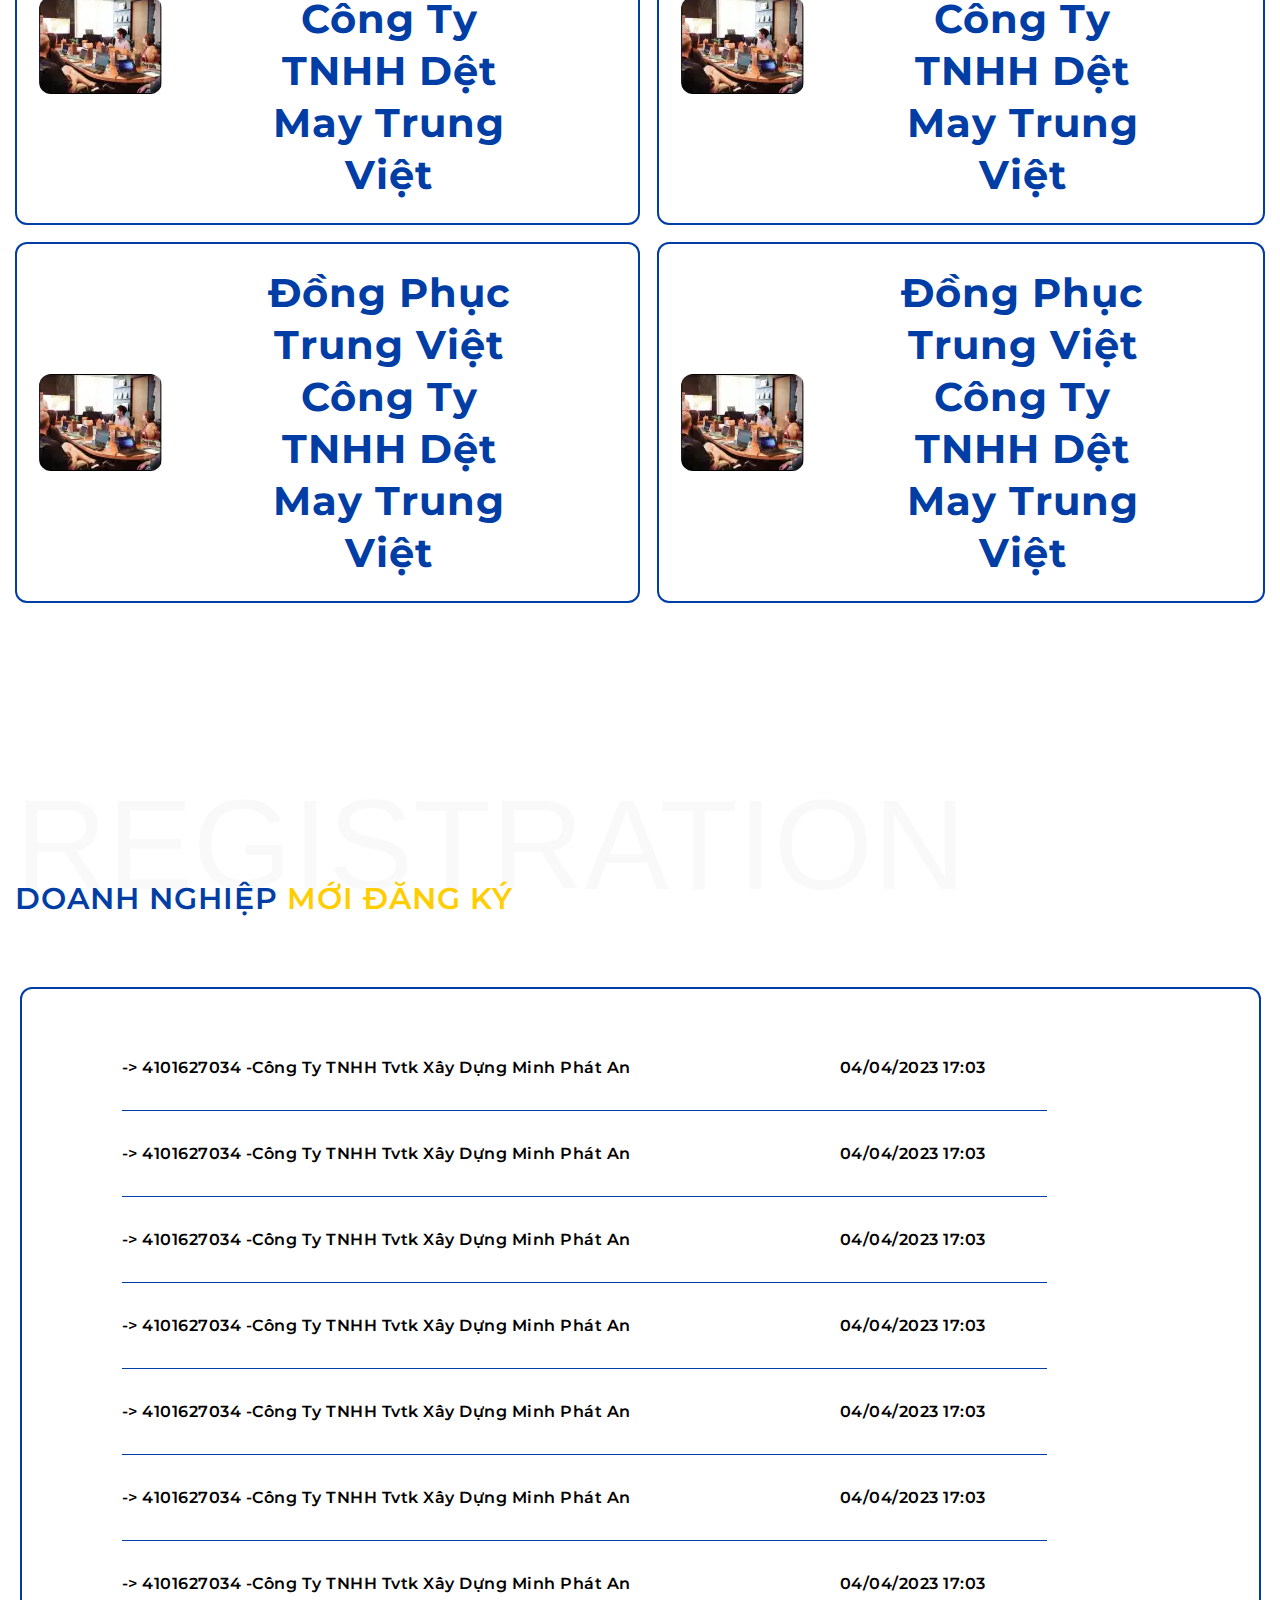
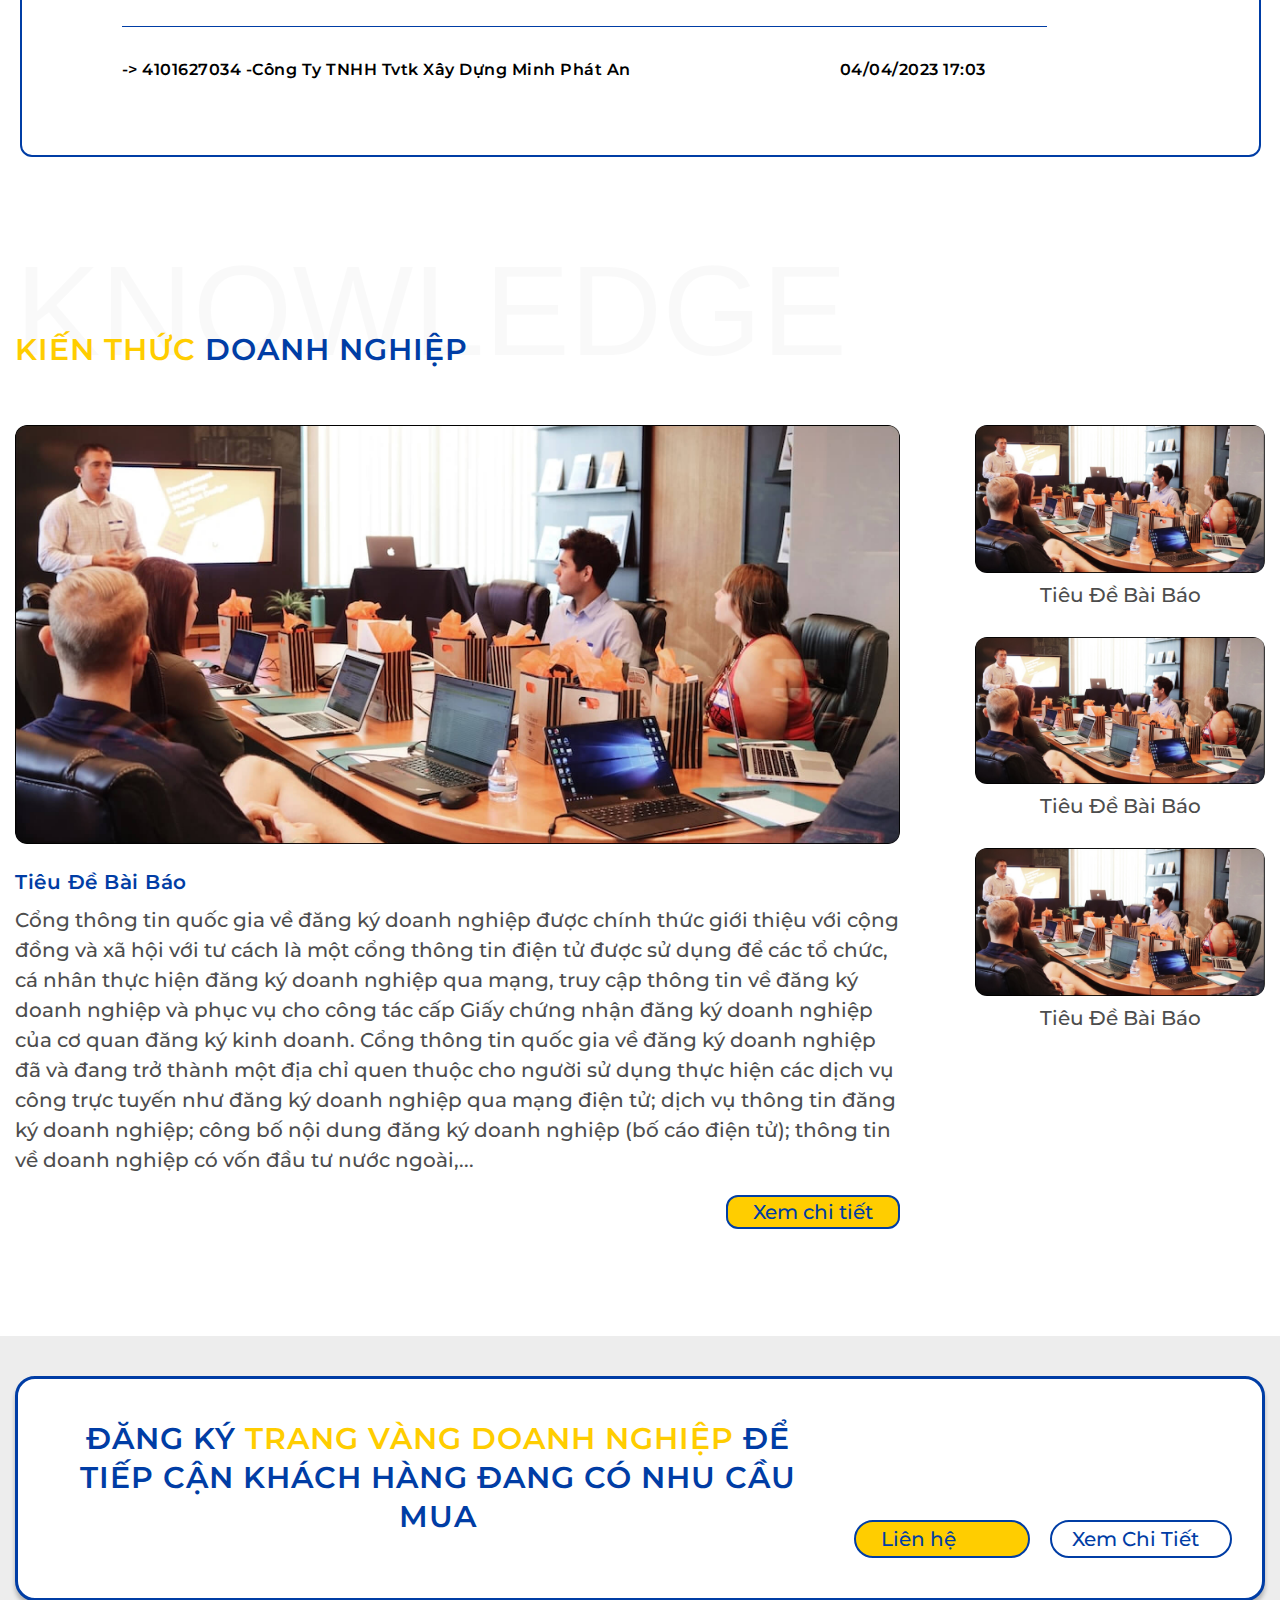
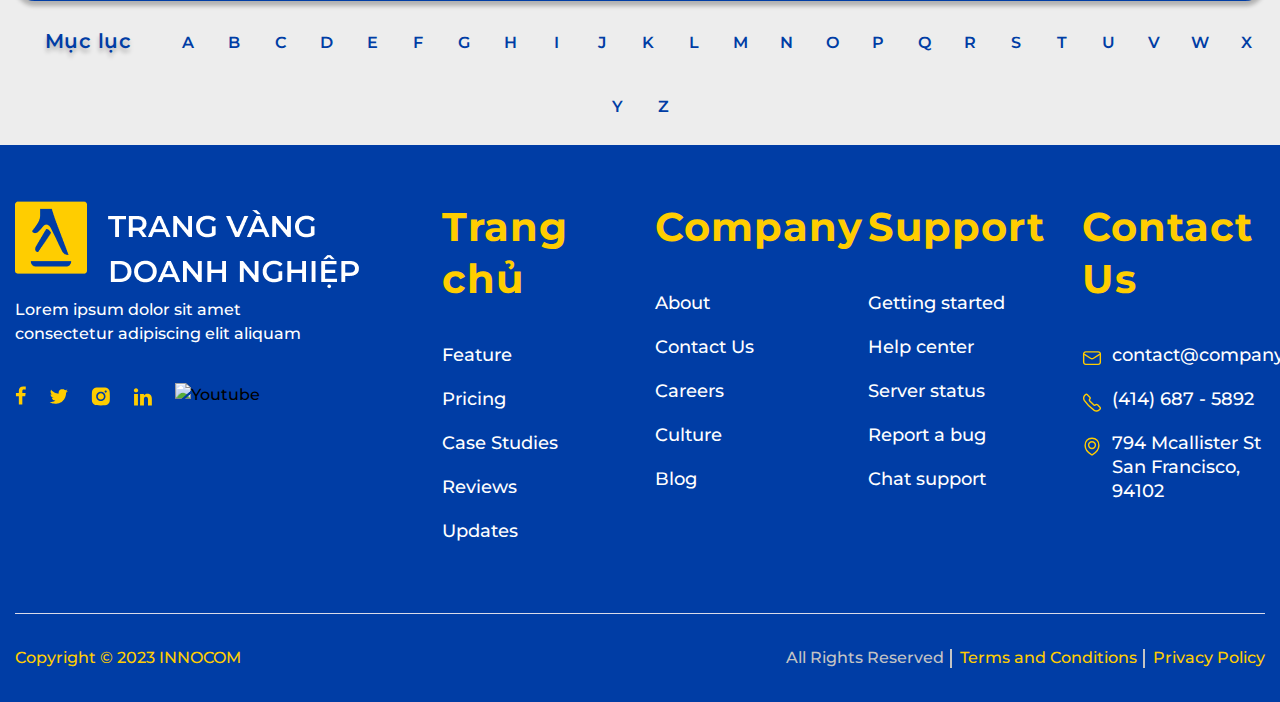
==== commit 403b399b: "update" ====
--- a/index.html
+++ b/index.html
@@ -8,6 +8,11 @@
 	<link rel="stylesheet" type="text/css" href="assets/font/fontawesome-free-6.0.0-web/css/all.min.css">
 	<link rel="stylesheet" type="text/css" href="assets/css/font-family.css">
 	<link href="https://fonts.googleapis.com/css2?family=Montserrat:ital,wght@0,100;0,200;0,300;0,400;0,500;0,600;0,700;0,800;0,900;1,100;1,200;1,300;1,400;1,500;1,600;1,700;1,800;1,900&display=swap" rel="stylesheet">
+	<link href="https://cdn.jsdelivr.net/npm/select2@4.1.0-rc.0/dist/css/select2.min.css" rel="stylesheet" />
+	<link rel="stylesheet" href="https://cdn.jsdelivr.net/npm/bootstrap@4.6.2/dist/css/bootstrap.min.css" integrity="sha384-xOolHFLEh07PJGoPkLv1IbcEPTNtaed2xpHsD9ESMhqIYd0nLMwNLD69Npy4HI+N" crossorigin="anonymous">
+<!--	<link rel="stylesheet" href="https://fonts.googleapis.com/css?family=Montserrat|Sonsie+One">-->
+	<link rel="stylesheet" href="assets/owl/dist/assets/owl.carousel.min.css">
+	<link rel="stylesheet" href="assets/owl/dist/assets/owl.theme.default.min.css">
 	<link rel="stylesheet" type="text/css" href="assets/css/main.css">
 	<link rel="stylesheet" type="text/css" href="assets/css/header.css">
 	<link rel="stylesheet" type="text/css" href="assets/css/footer.css">
@@ -80,7 +85,7 @@
 									<path d="M13.0846 19.7001C15.5876 19.7001 17.6166 17.4167 17.6166 14.6001C17.6166 11.7834 15.5876 9.50006 13.0846 9.50006C10.5817 9.50006 8.55261 11.7834 8.55261 14.6001C8.55261 17.4167 10.5817 19.7001 13.0846 19.7001Z" stroke="#878787" stroke-width="2" stroke-linecap="round" stroke-linejoin="round"/>
 									<path d="M13.0853 1C9.88008 1 6.80614 2.43285 4.5397 4.98335C2.27327 7.53384 1 10.9931 1 14.6C1 17.8164 1.60729 19.921 3.266 22.25L13.0853 35L22.9046 22.25C24.5633 19.921 25.1706 17.8164 25.1706 14.6C25.1706 10.9931 23.8973 7.53384 21.6309 4.98335C19.3645 2.43285 16.2905 1 13.0853 1V1Z" stroke="#878787" stroke-width="2" stroke-linecap="round" stroke-linejoin="round"/>
 								</svg>
-							    <select id="myDropdown" onchange="handleSelectionChange()">
+							    <select id="dropdownAddress" onchange="handleSelectionChange()">
 							        <option value="option1">Địa điểm</option>
 							        <option value="option2">Thành phố Hà Nội</option>
 							        <option value="option3">Thành phố Bắc Giang</option>
@@ -1308,16 +1313,11 @@
 	<a href="#" class="scroll-top on">
 		<i class="zmdi zmdi-long-arrow-up"></i>
 	</a>
-	<script src="assets/js/main.js"></script>
 
 	<script src="https://code.jquery.com/jquery-3.6.0.min.js"></script>
-	<link rel="stylesheet" href="assets/owl/dist/assets/owl.carousel.min.css">
-	<link rel="stylesheet" href="assets/owl/dist/assets/owl.theme.default.min.css">
 	<script src="assets/owl/dist/owl.carousel.js"></script>
 	<script src="assets/owl/dist/owl.carousel.min.js"></script>
-	<link rel="stylesheet" href="https://cdn.jsdelivr.net/npm/bootstrap@4.6.2/dist/css/bootstrap.min.css" integrity="sha384-xOolHFLEh07PJGoPkLv1IbcEPTNtaed2xpHsD9ESMhqIYd0nLMwNLD69Npy4HI+N" crossorigin="anonymous">
-	<link rel="stylesheet" href="https://fonts.googleapis.com/css?family=Montserrat|Sonsie+One">
-
+	<script src="https://cdn.jsdelivr.net/npm/select2@4.1.0-rc.0/dist/js/select2.min.js"></script>
 	<script src="assets/js/main.js"></script>
 
 </body>
--- a/assets/css/main.css
+++ b/assets/css/main.css
@@ -1212,8 +1212,26 @@
     line-height: 0;
 }
 
-
-
-
-
-
+/*.select2-container {*/
+/*    width: 100% !important;*/
+/*}*/
+
+.select2-container--default .select2-selection--single {
+    border-radius: 5px;
+    background-color: #ecf0f1;
+    height: 40px;
+}
+
+.select2-container--default .select2-selection--single .select2-selection__arrow {
+    height: 40px;
+}
+
+.select2-container--default .select2-selection--single .select2-selection__rendered {
+    line-height: 40px;
+}
+
+
+
+
+
+
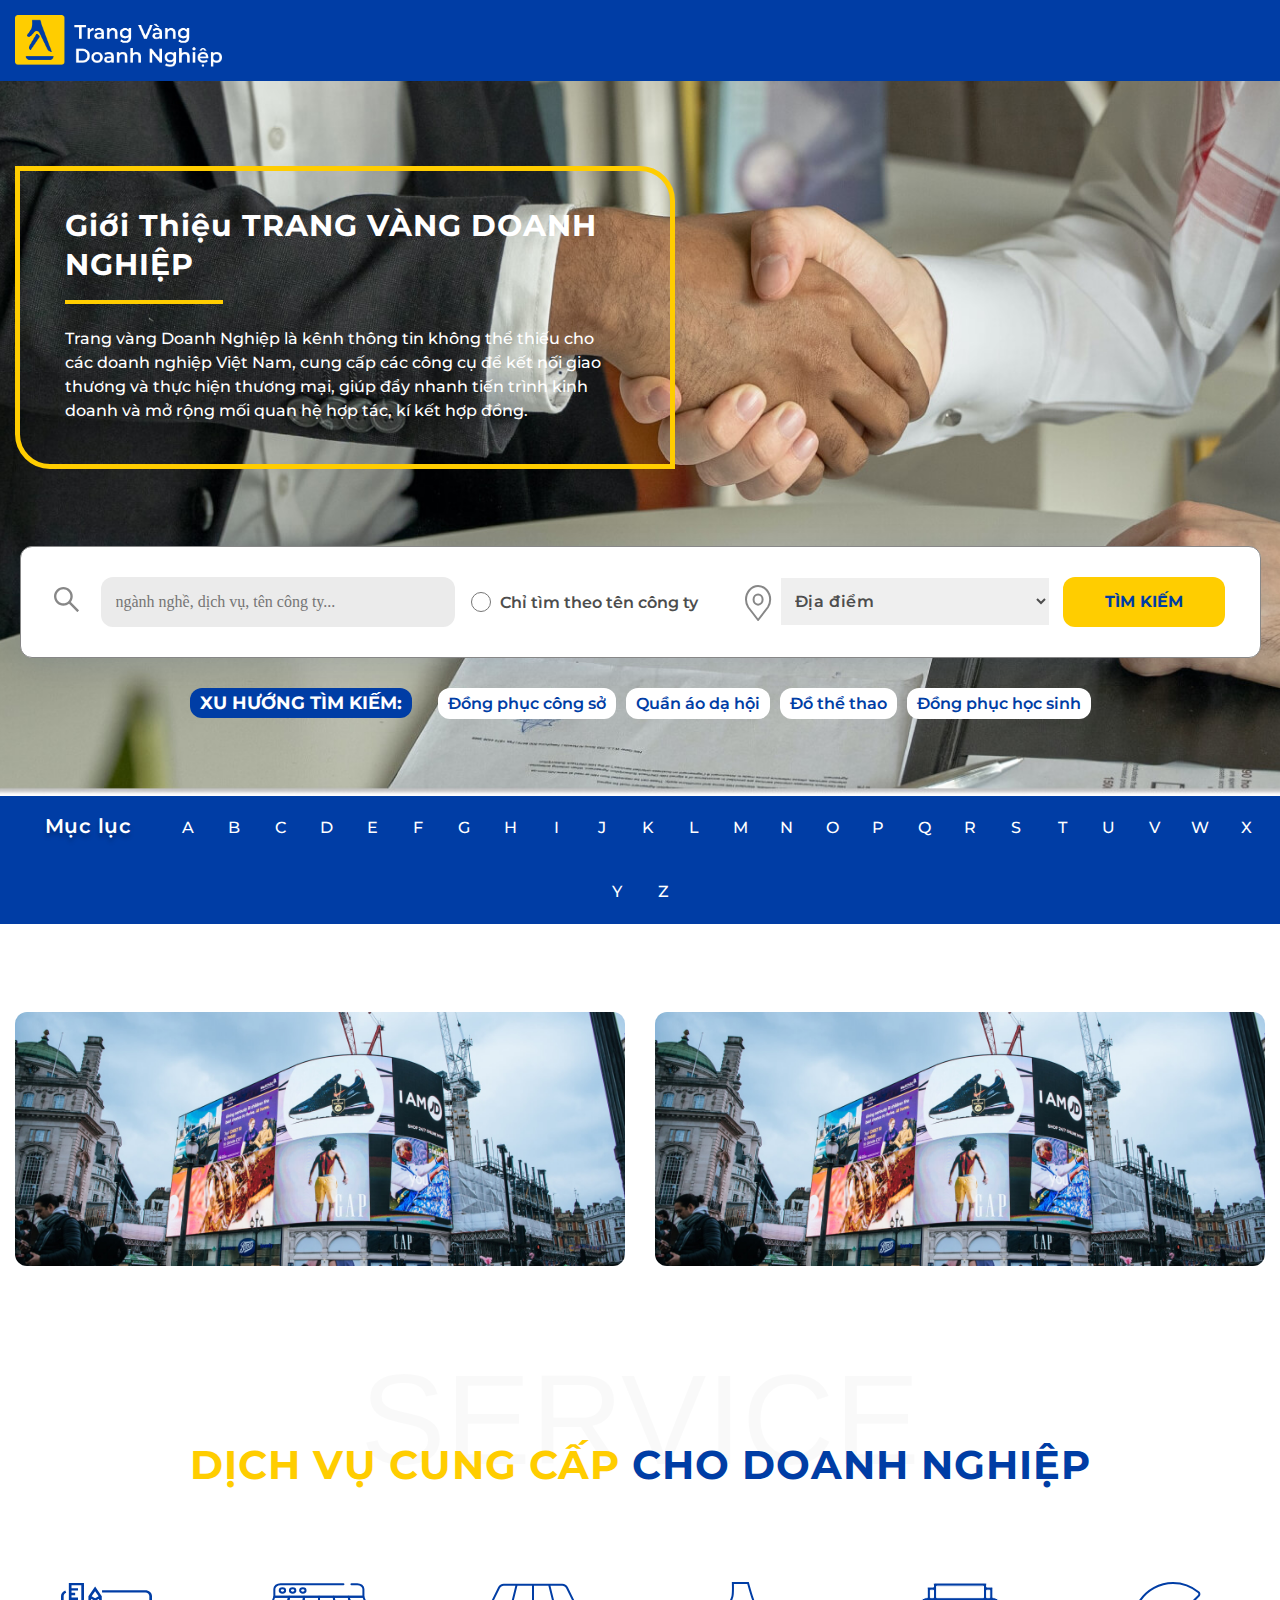
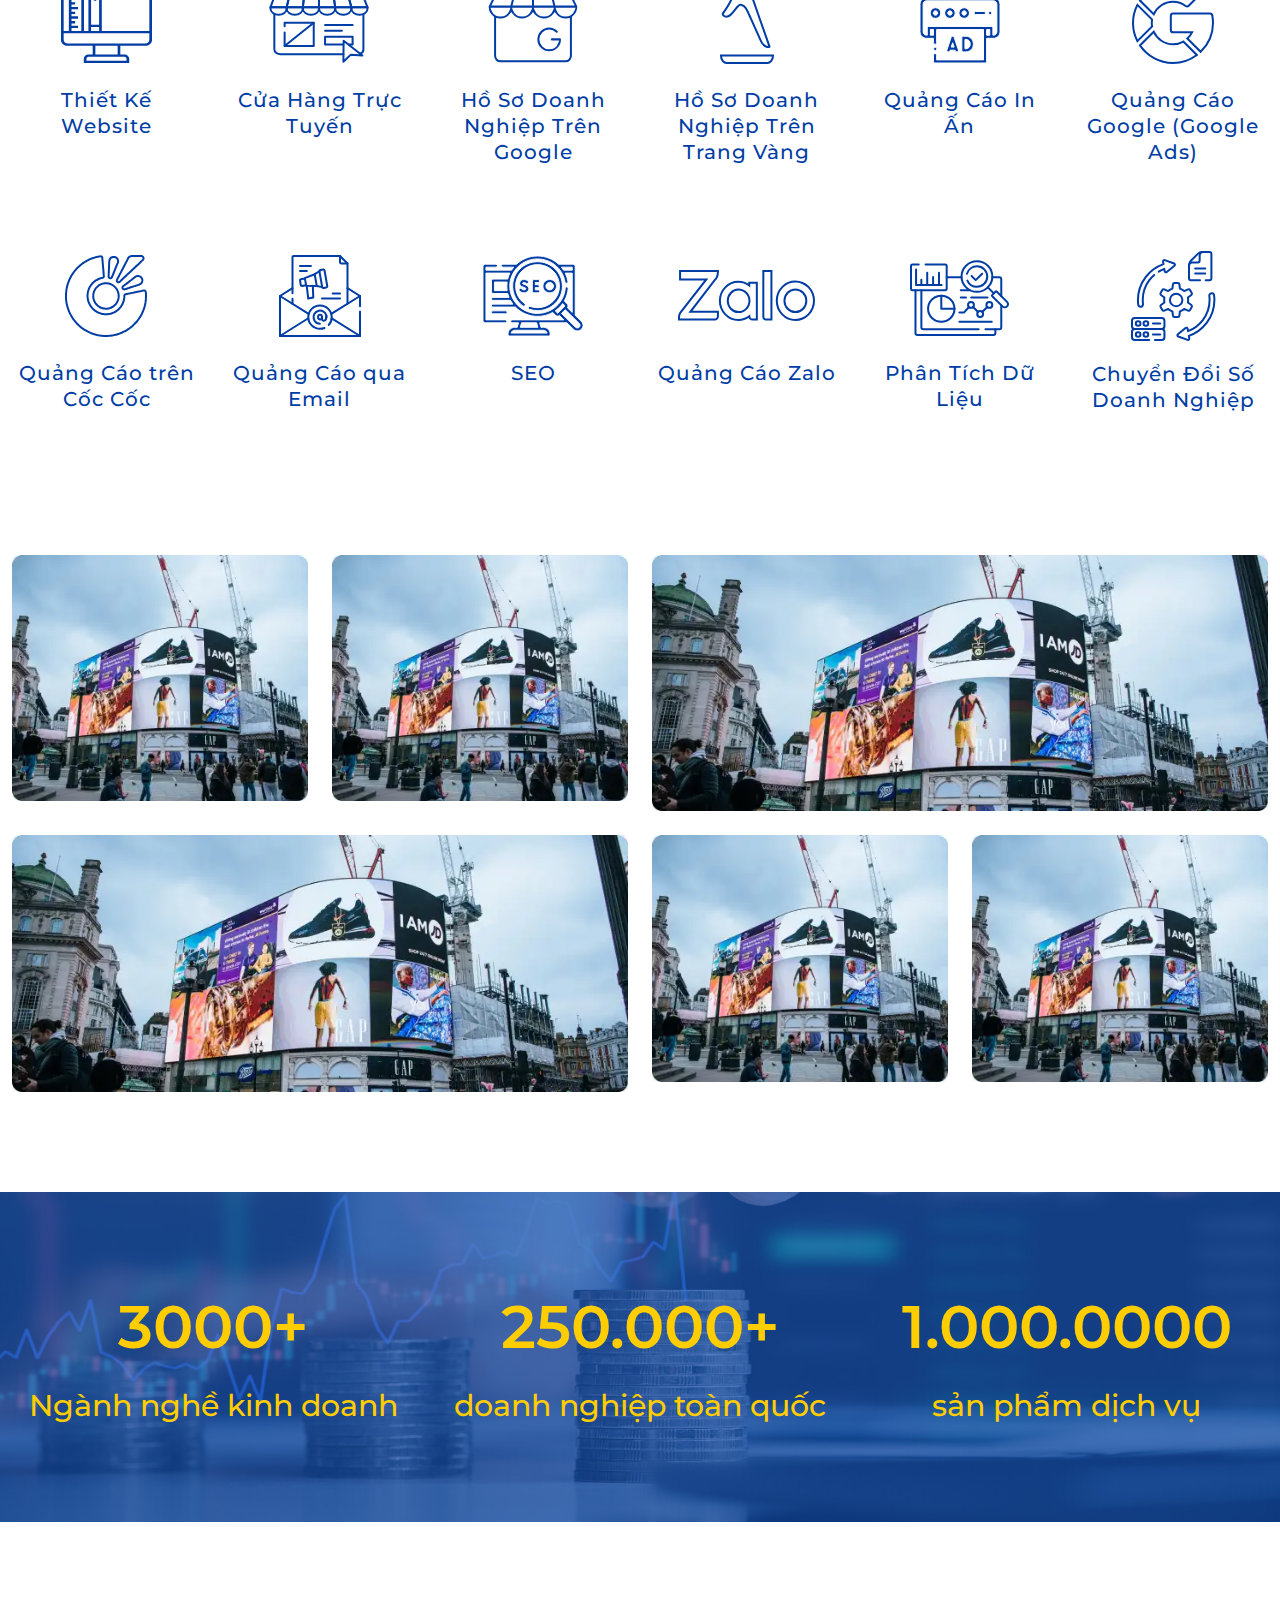
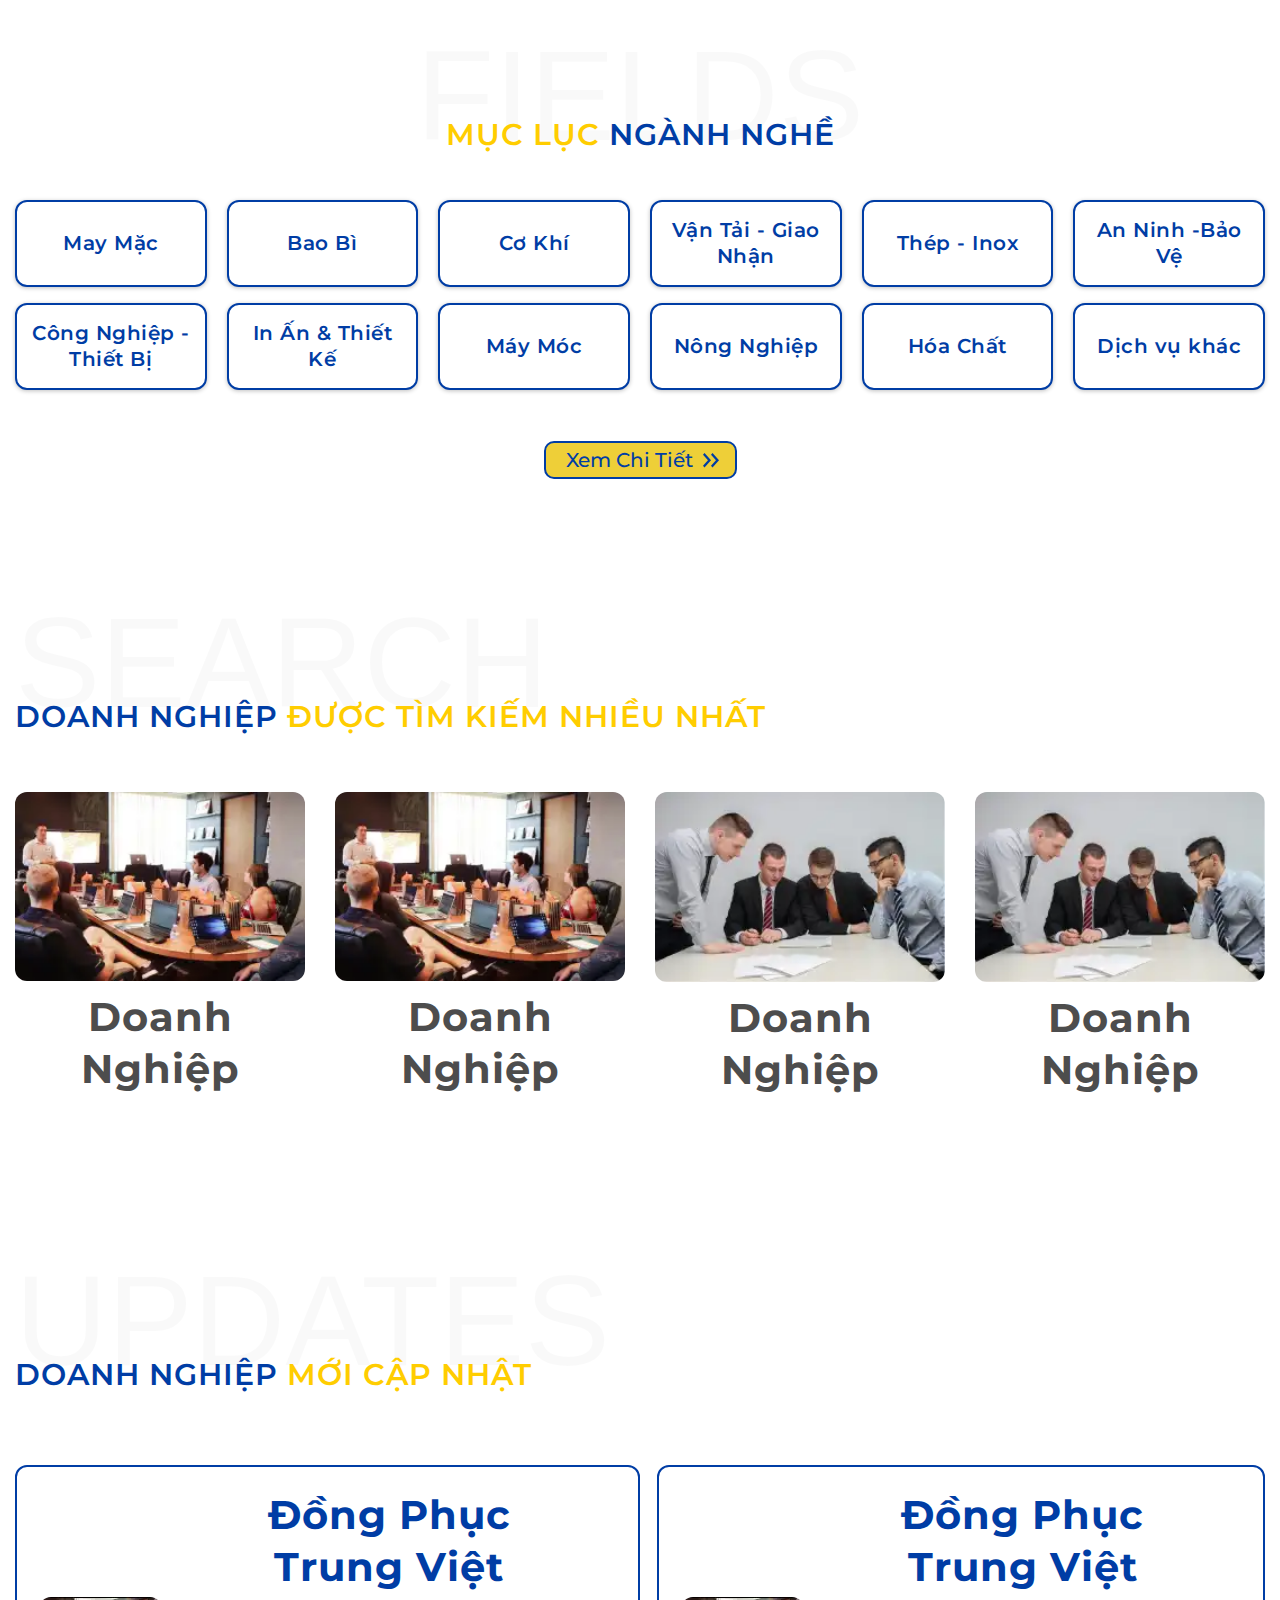
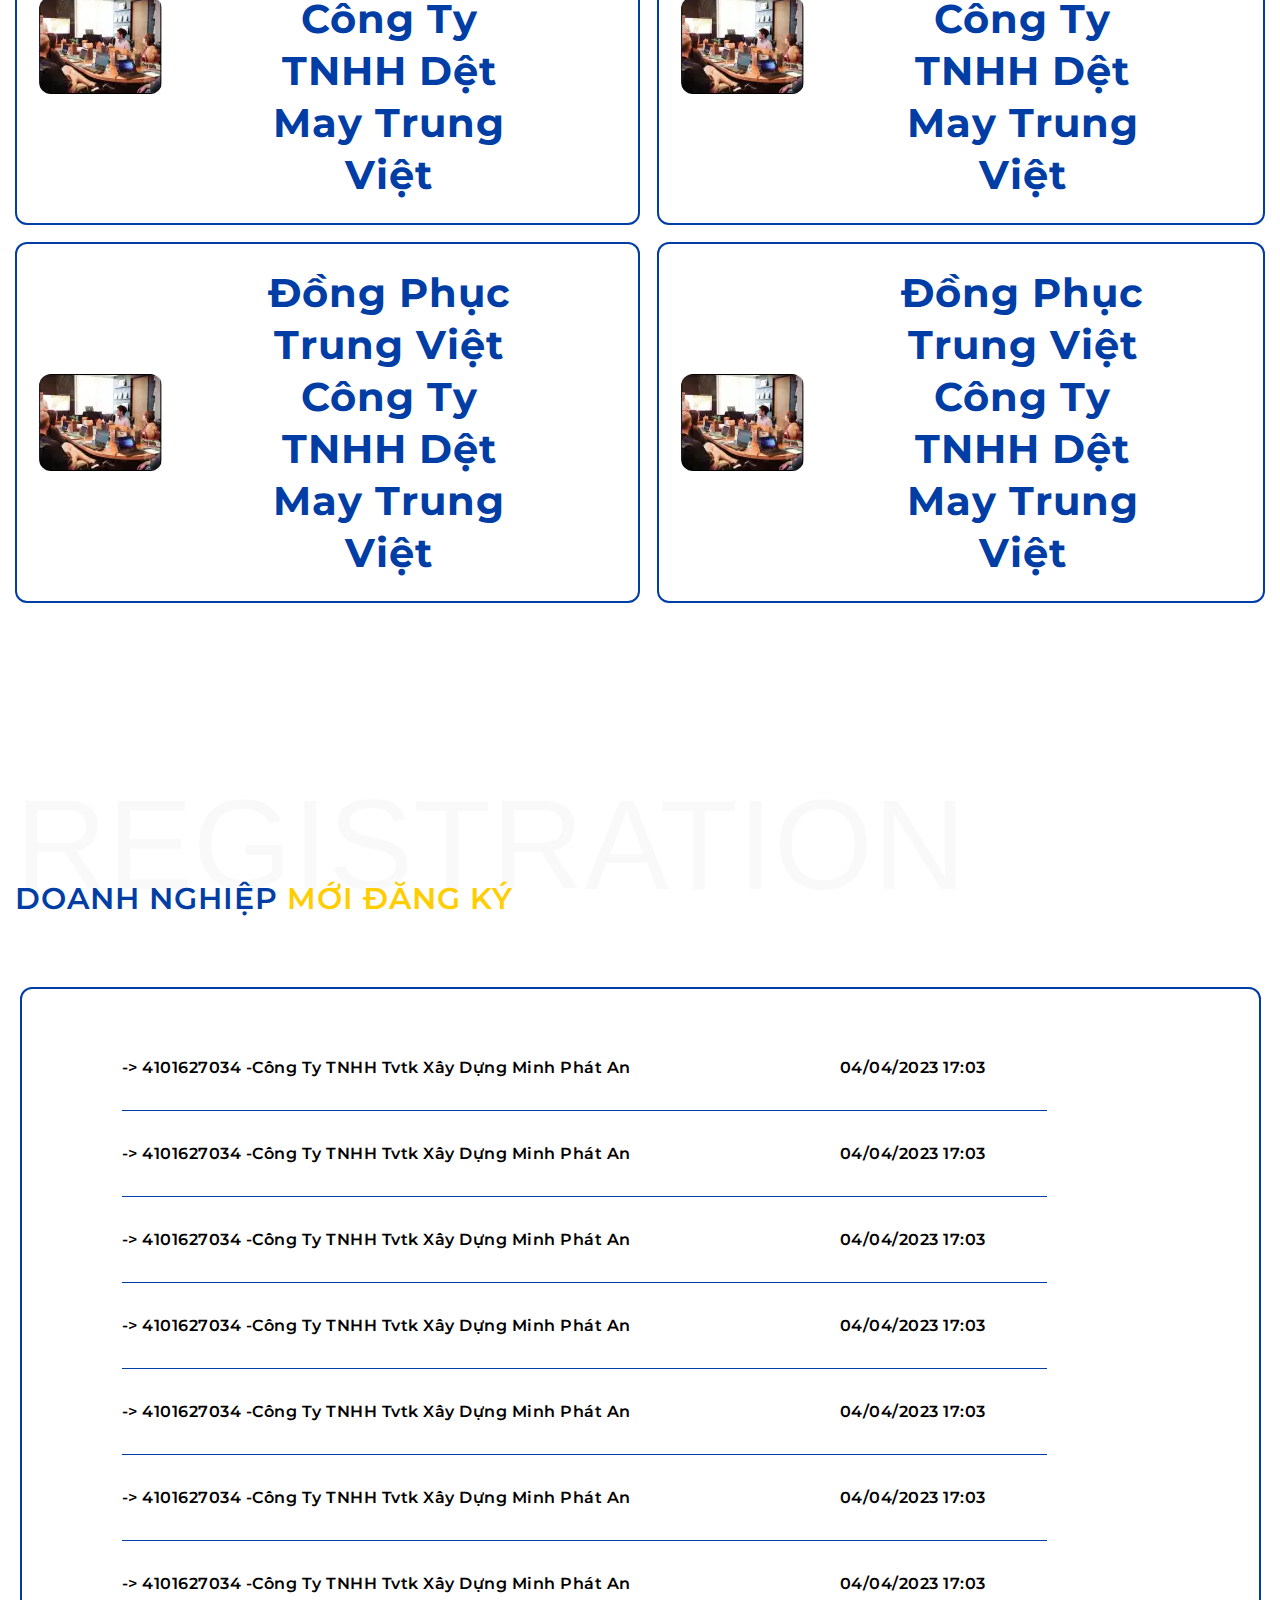
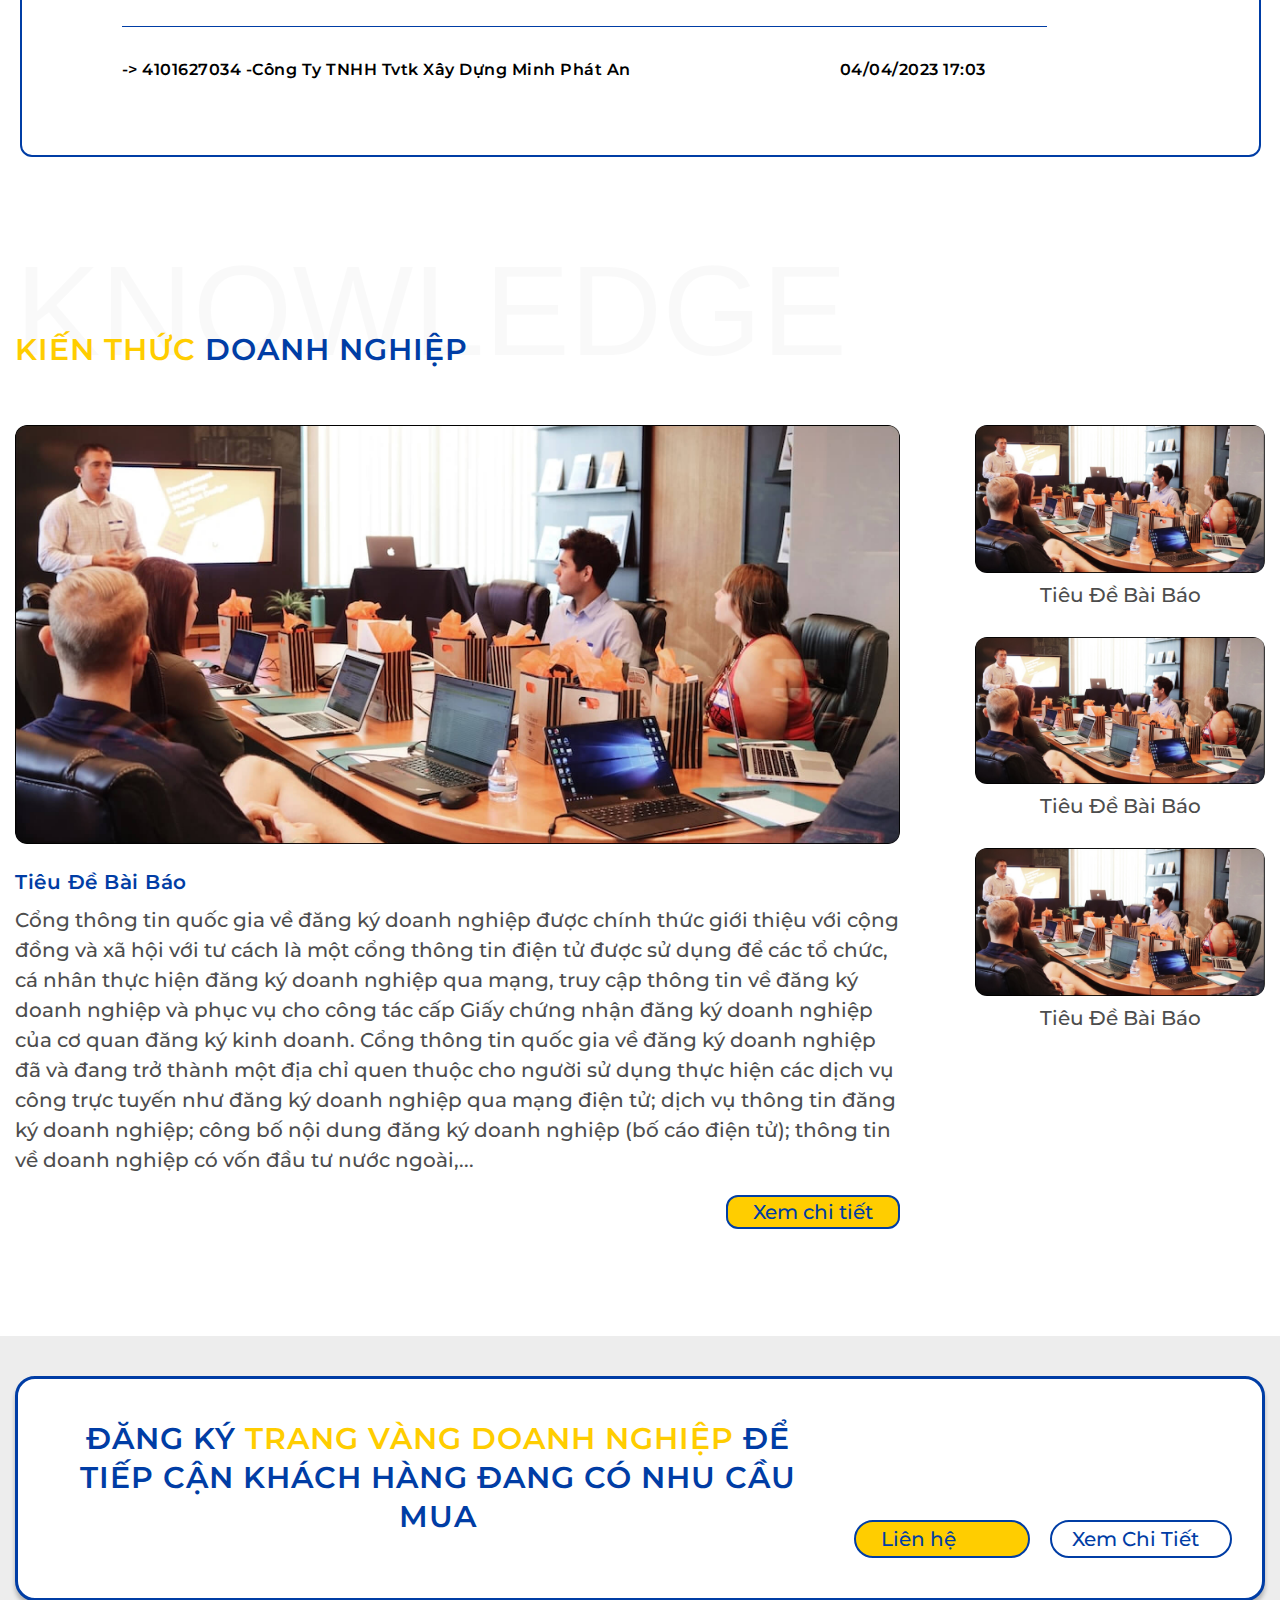
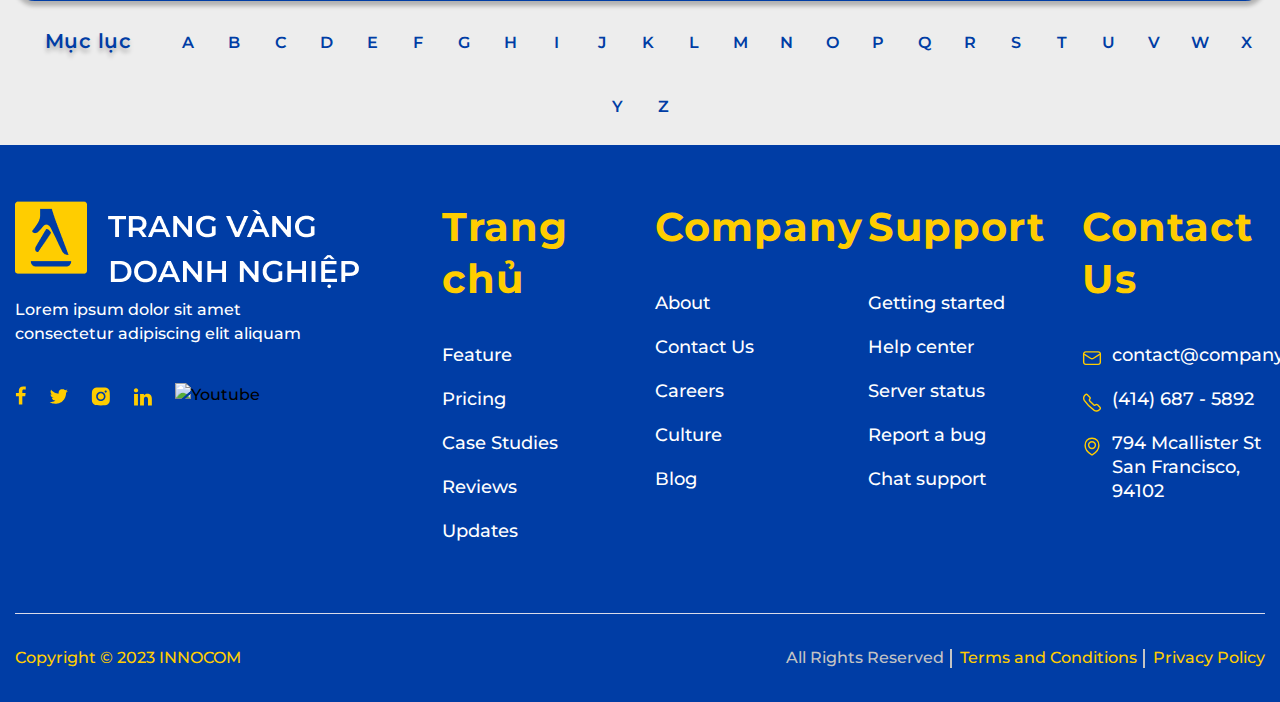
==== commit 08706988: "Hung sửa" ====
--- a/index.html
+++ b/index.html
@@ -93,7 +93,7 @@
 							        <option value="option3">Thành phố Hòa Bình</option>
 							        <option value="option3">Thành phố Thái Bình</option>
 							        <option value="option3">Thành phố Đà Nẵng</option>
-							        <option value="option3">Thành phố Cà Mau</option>
+							        <option value="option3">Thành phố Cà Mau editttt</option>
 							        <!-- Add more options as needed -->
 							    </select>
 							    <button class="btn-main btn-search-dropdown" onclick="myFunction()">Tìm kiếm</button>
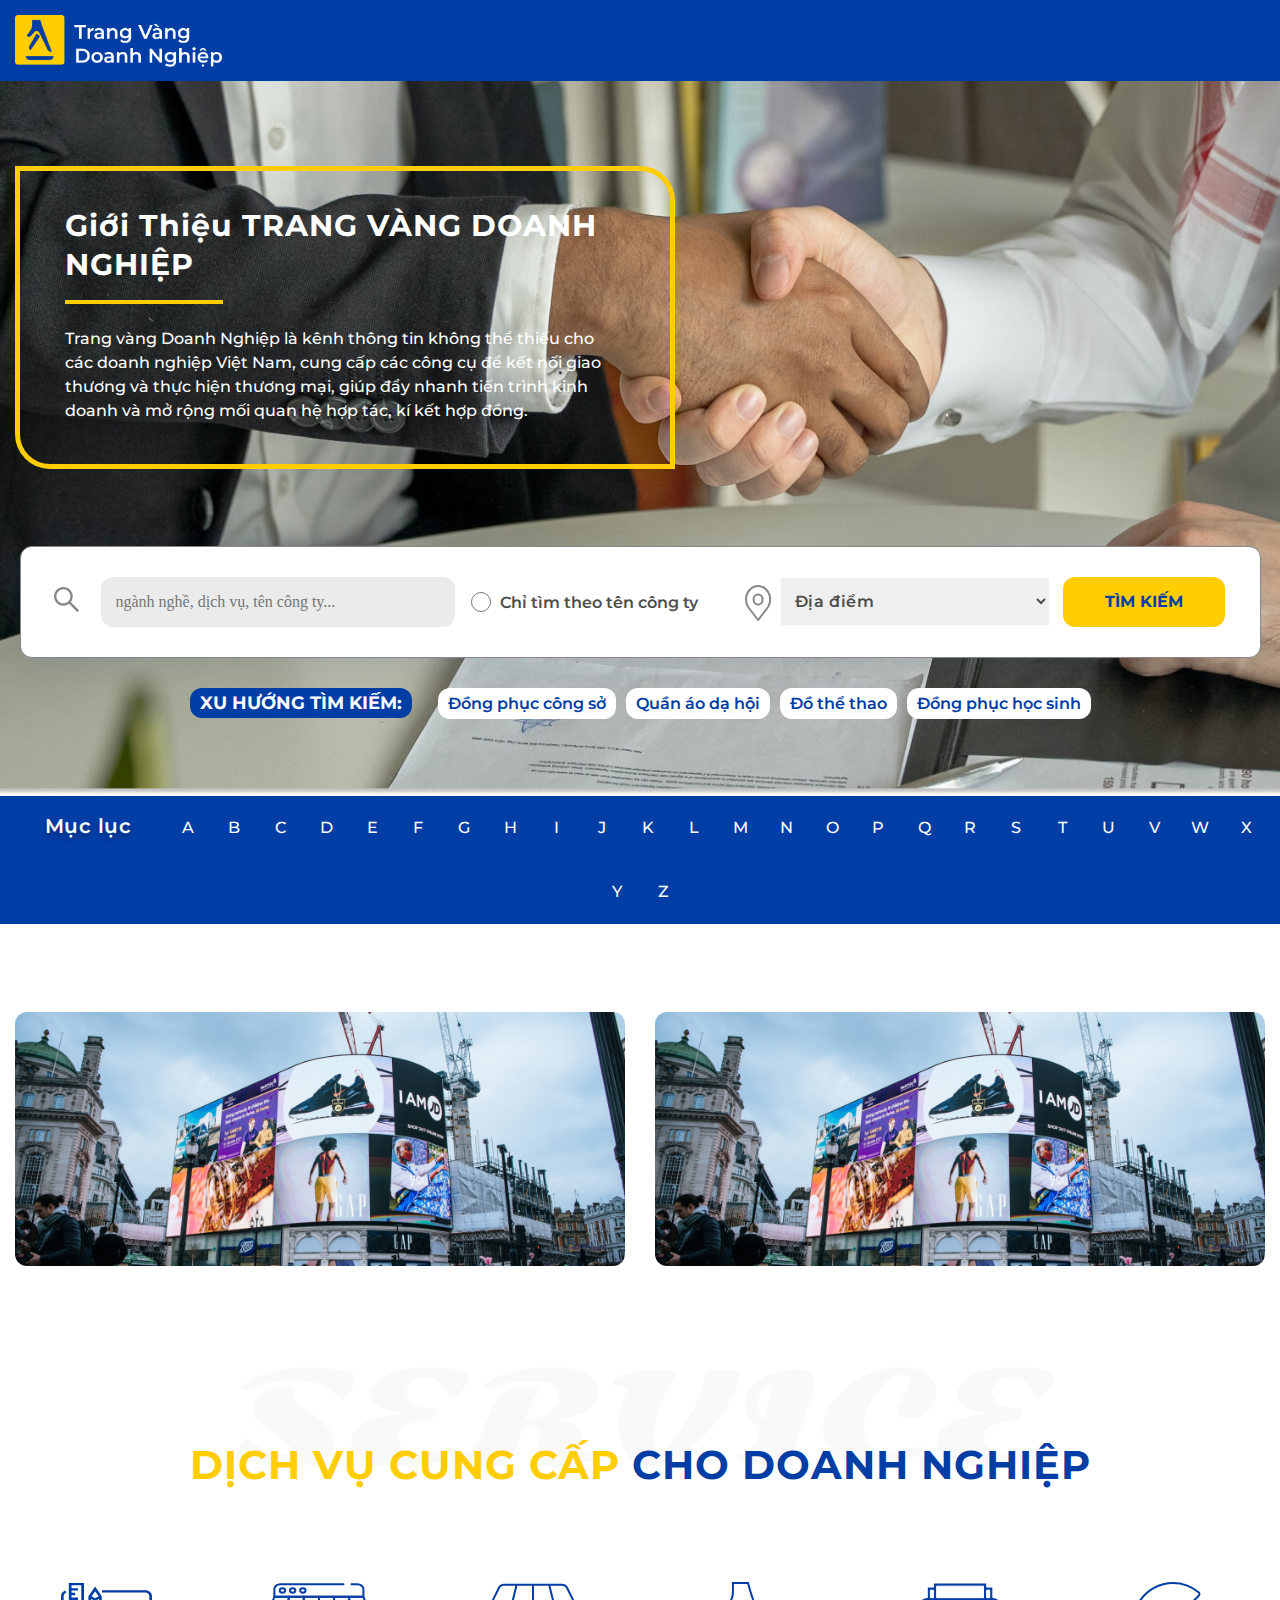
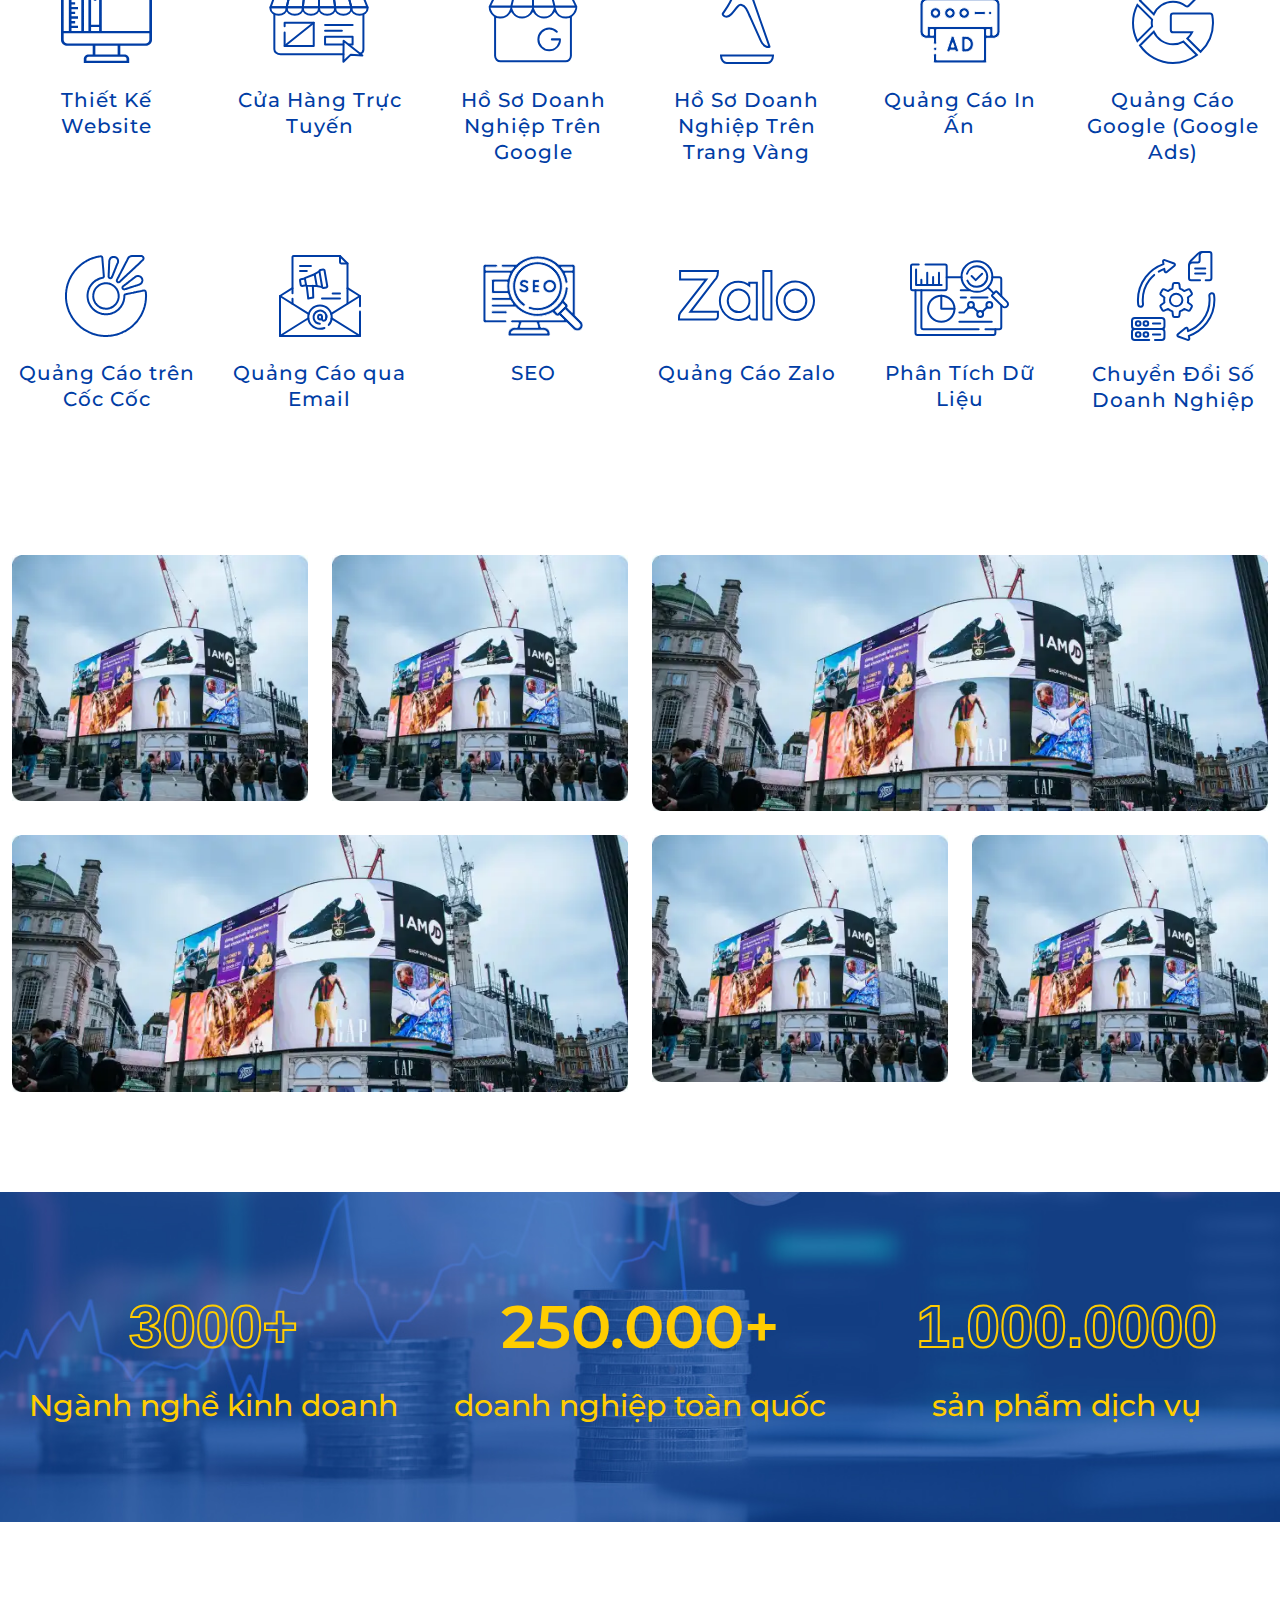
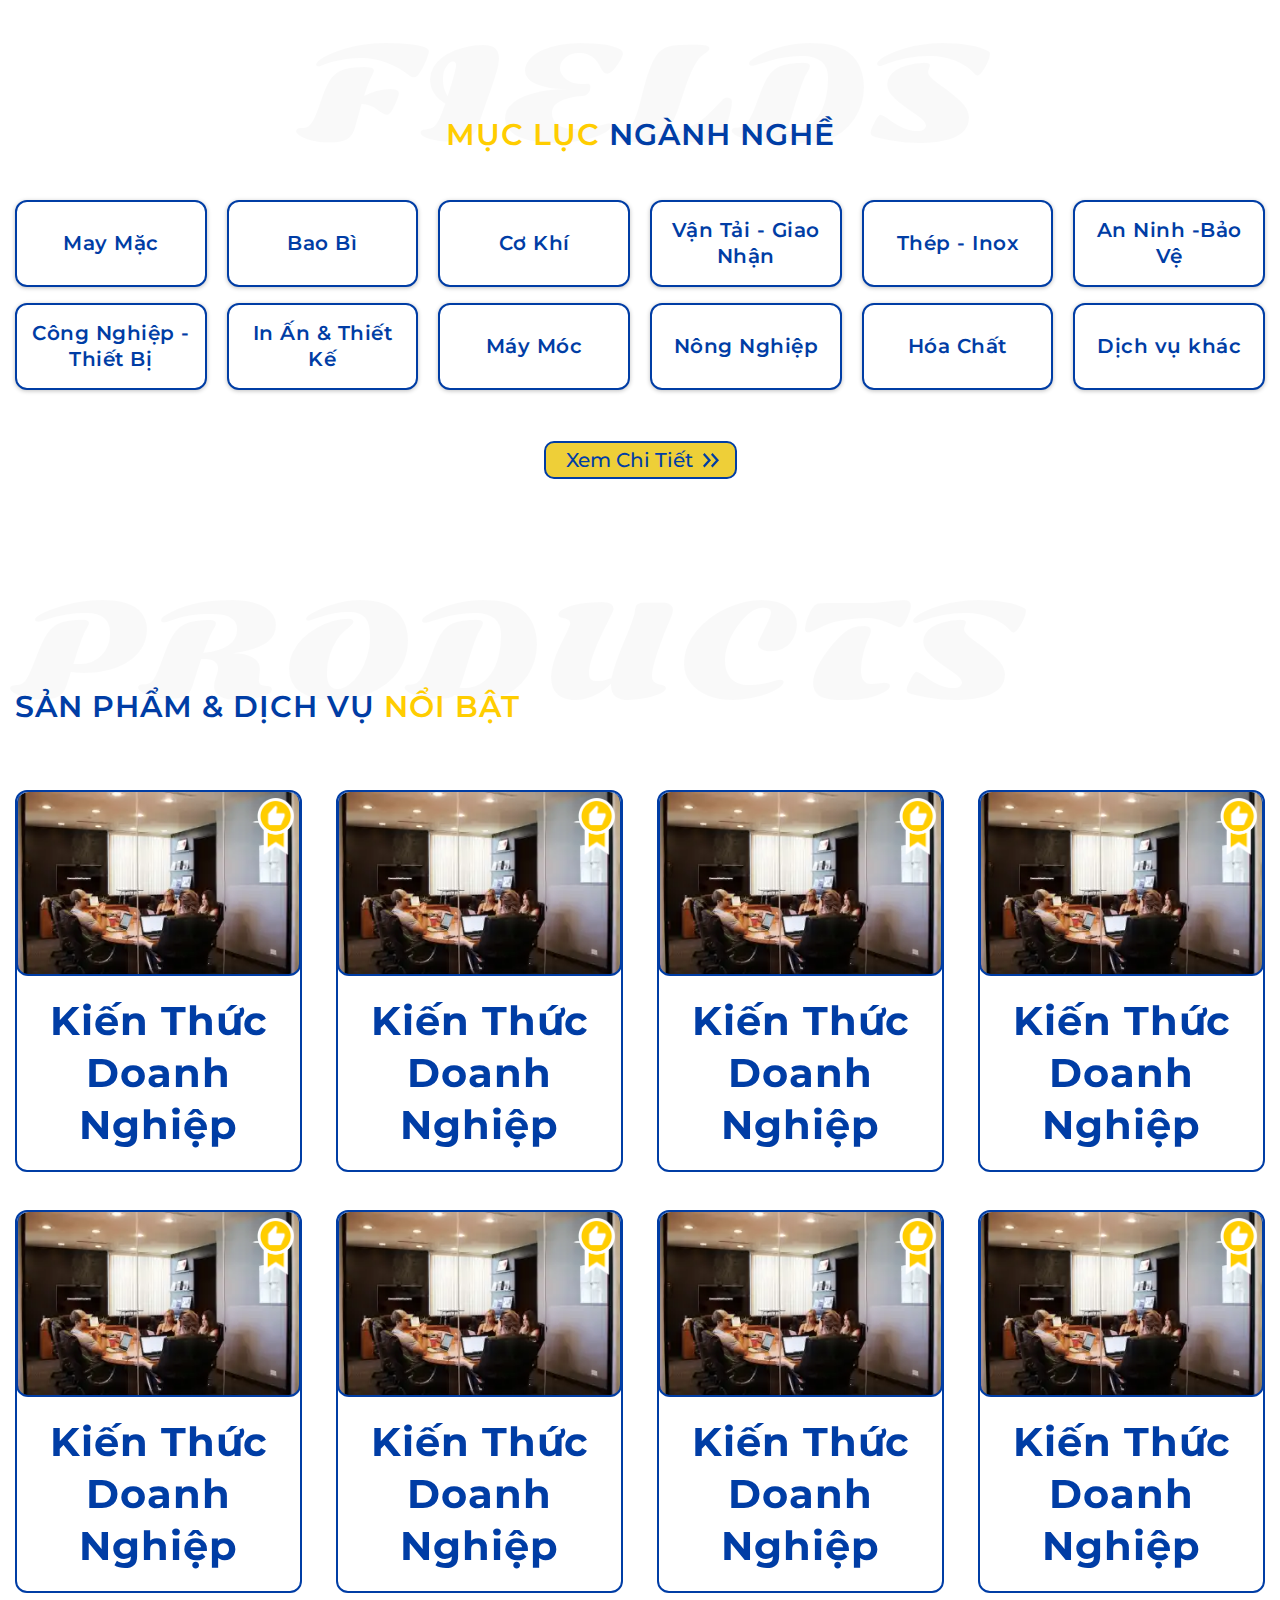
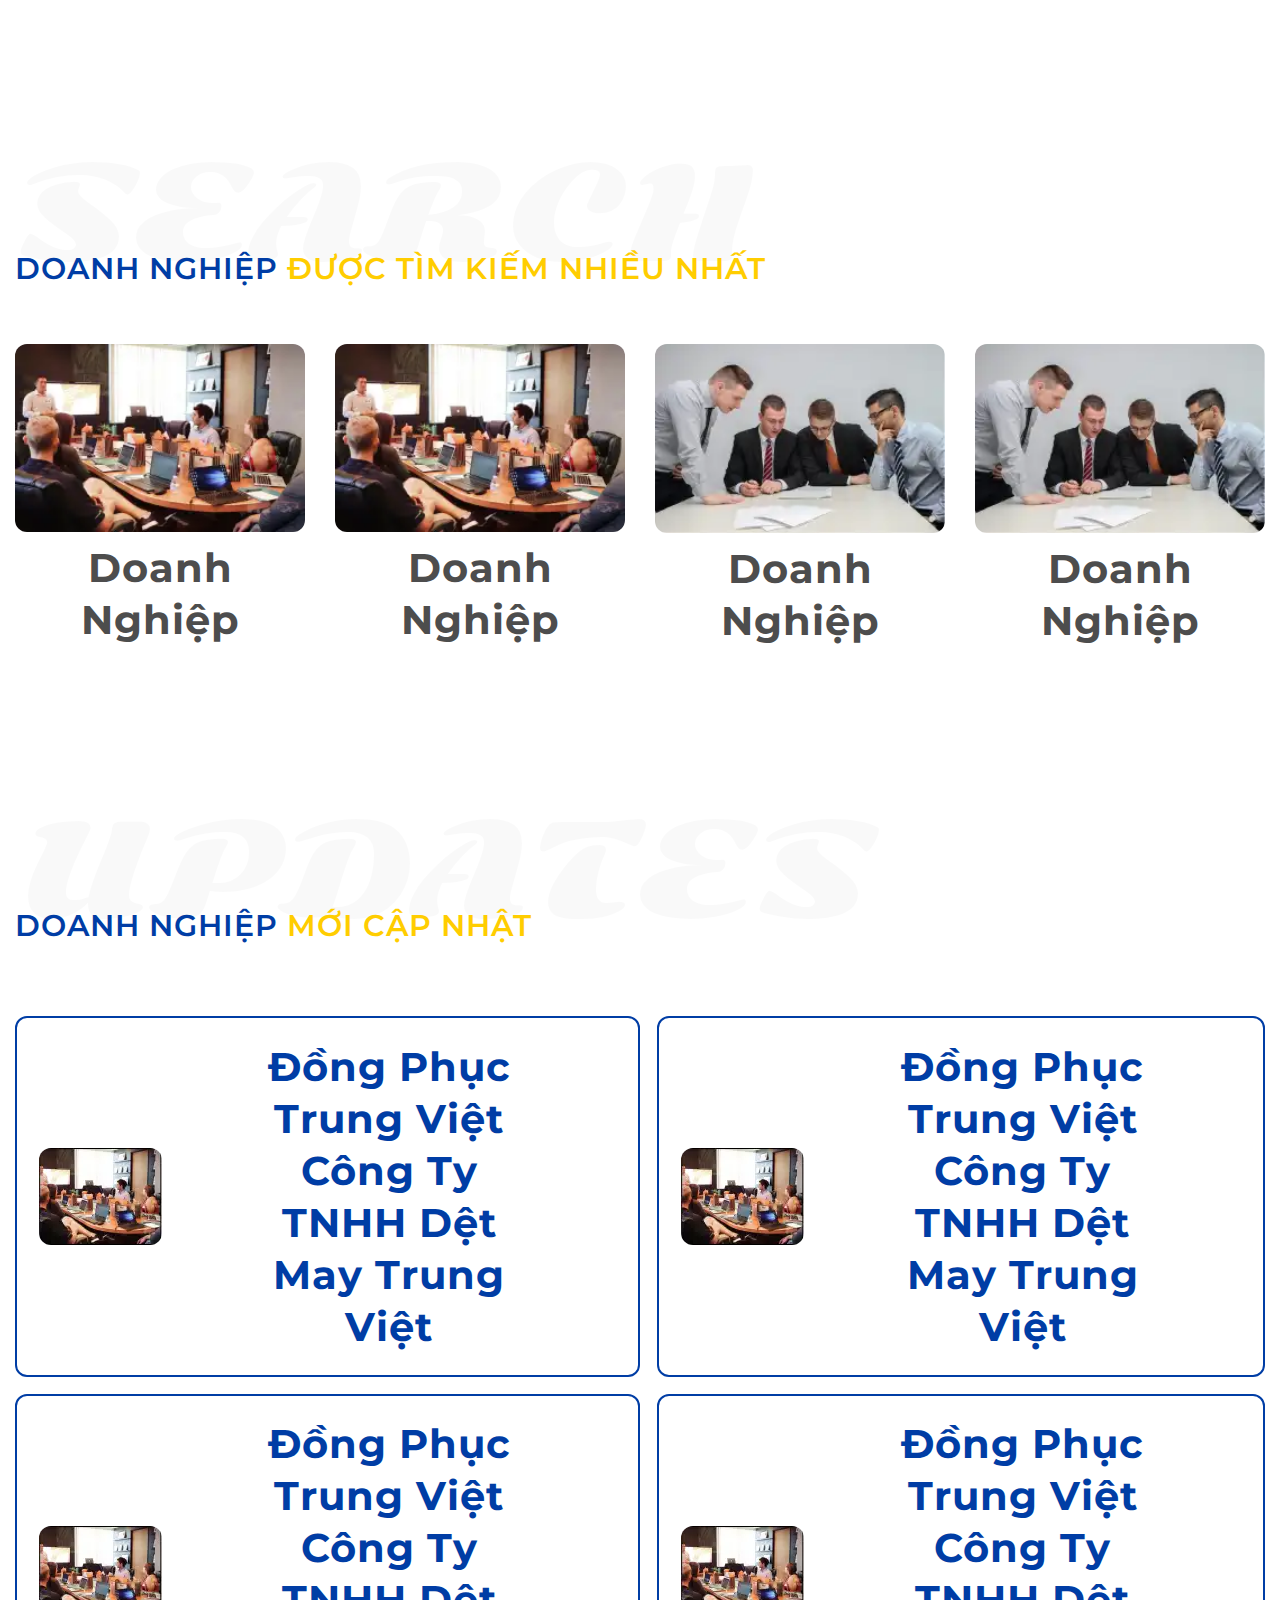
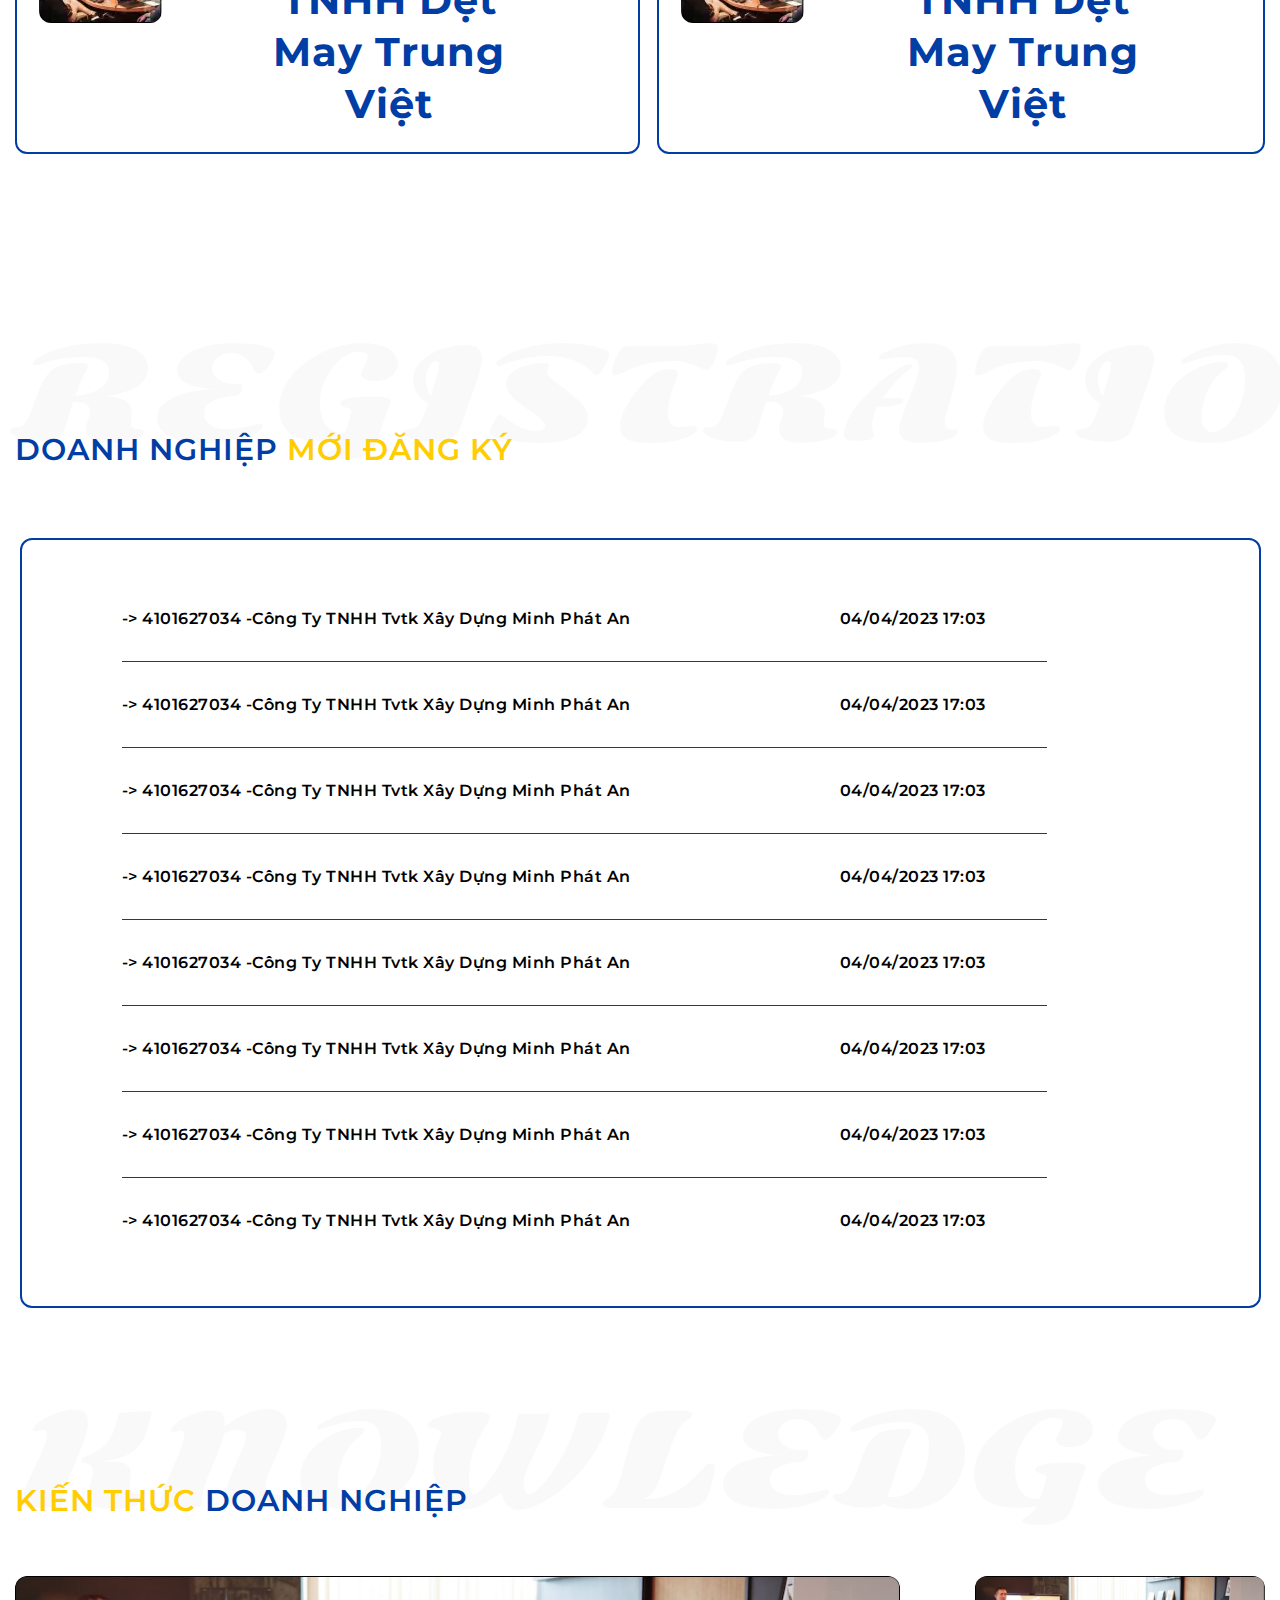
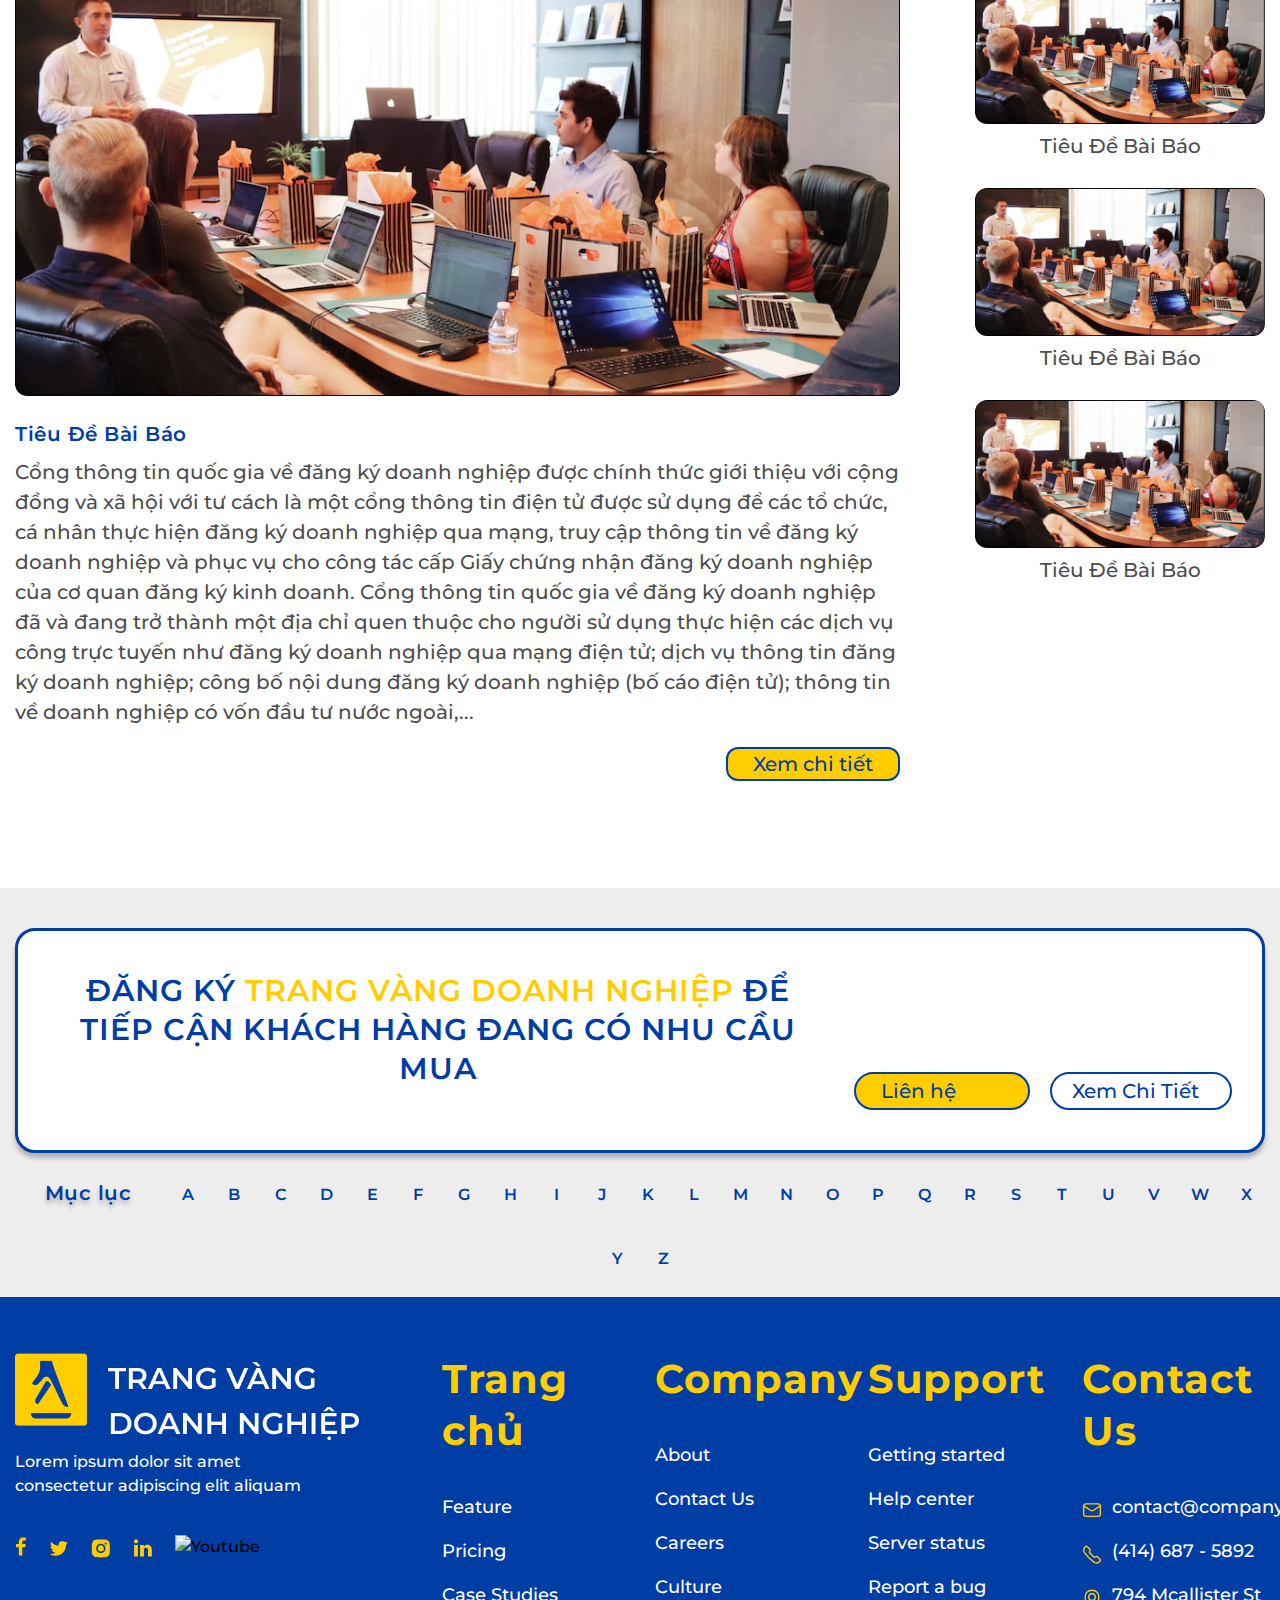
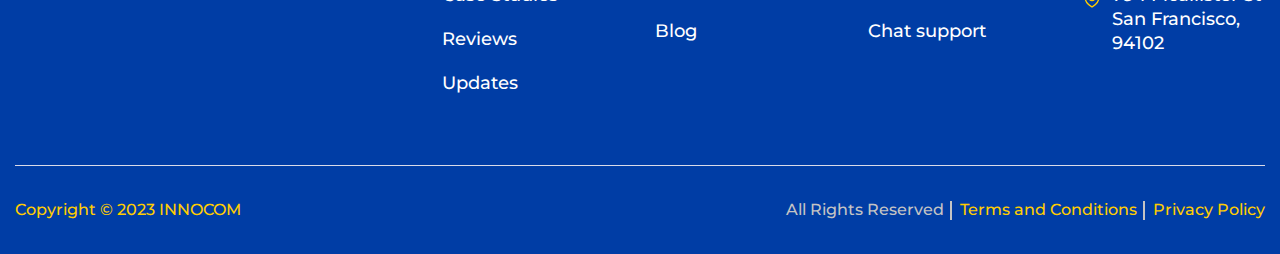
==== commit 44697b61: "Add carousel section" ====
--- a/index.html
+++ b/index.html
@@ -17,6 +17,13 @@
 	<link rel="stylesheet" type="text/css" href="assets/css/header.css">
 	<link rel="stylesheet" type="text/css" href="assets/css/footer.css">
 	<link rel="stylesheet" type="text/css" href="assets/css/responsive.css">
+
+	<script src="https://code.jquery.com/jquery-3.6.0.min.js"></script>
+	<link rel="stylesheet" href="https://cdn.jsdelivr.net/npm/bootstrap@4.6.2/dist/css/bootstrap.min.css" integrity="sha384-xOolHFLEh07PJGoPkLv1IbcEPTNtaed2xpHsD9ESMhqIYd0nLMwNLD69Npy4HI+N" crossorigin="anonymous">
+	<link rel="stylesheet" href="https://fonts.googleapis.com/css?family=Montserrat|Sonsie+One">
+	<link rel="stylesheet" href="assets/owl/dist/assets/owl.carousel.min.css">
+	<link rel="stylesheet" href="assets/owl/dist/assets/owl.theme.default.min.css">
+	
 </head>	
 <body class="body-main">
 	<!-- Header -->
@@ -329,7 +336,7 @@
 						<div class="row show-case">
 							<div class="col-12 col-md-4 show-case-item">
 								<div class="item-show-case text-center">
-									<div class="number">
+									<div class="number stroke">
 										3000+
 									</div>
 									<div class="show-case-title">
@@ -349,7 +356,7 @@
 							</div>
 							<div class="col-12 col-md-4 show-case-item">
 								<div class="item-show-case text-center">
-									<div class="number">
+									<div class="number stroke">
 										1.000.0000
 									</div>
 									<div class="show-case-title">
@@ -439,109 +446,121 @@
 					</div>
 				</section>
 
-<!-- 				<section class="section-product">
+				<section class="section-product space-section">
 					<div class="container-fluid-ct">
 						<div class="row">
 							<div class="col-12">
 								<div class="wrap-title-section">
 									<span class="text-behind">products</span>
-									<h2 class="item-section-title">SẢN PHẨM & DỊCH VỤ <span class="text-highlight">NỔI BẬT</span></h2>
-								</div>
-							</div>
-							<div class="col-12">
+									<h2 class="item-section-title style-02">SẢN PHẨM & DỊCH VỤ <span class="text-highlight">NỔI BẬT</span></h2>
+								</div>
+							</div>
+							<div class="col-12 owl-carousel-section">
 								<div class="owl-carousel owl-theme">
 									<div class="item">	
-										<div class="wrap-item">
+										<div class="wrap-item relative">
+											<a href="#" class="link-box"></a>
 											<div class="wrap-image">
-												<img class="item-icon-svg" src="./image/icon.svg" alt="Svg icon">
-												<img class="item-image" src="./image/image.webp" alt="Image">
+												<img class="item-icon-svg" src="assets/image/faverite.png" alt="Svg icon">
+												<img class="item-image" src="assets/image/image.webp" alt="Image">
 											</div>
 											<h5 class="item-title">Kiến Thức Doanh Nghiệp </h5>
 										</div>
-										<div class="wrap-item">
+										<div class="wrap-item relative">
+											<a href="#" class="link-box"></a>
 											<div class="wrap-image">
-												<img class="item-icon-svg" src="./image/icon.svg" alt="Svg icon">
-												<img class="item-image" src="./image/image.webp" alt="Image">
+												<img class="item-icon-svg" src="assets/image/faverite.png" alt="Svg icon">
+												<img class="item-image" src="assets/image/image.webp" alt="Image">
 											</div>
 											<h5 class="item-title">Kiến Thức Doanh Nghiệp </h5>
 										</div>
 									</div>
 									<div class="item">	
-										<div class="wrap-item">
+										<div class="wrap-item relative">
+											<a href="#" class="link-box"></a>
 											<div class="wrap-image">
-												<img class="item-icon-svg" src="./image/icon.svg" alt="Svg icon">
-												<img class="item-image" src="./image/image.webp" alt="Image">
+												<img class="item-icon-svg" src="assets/image/faverite.png" alt="Svg icon">
+												<img class="item-image" src="assets/image/image.webp" alt="Image">
 											</div>
 											<h5 class="item-title">Kiến Thức Doanh Nghiệp </h5>
 										</div>
-										<div class="wrap-item">
+										<div class="wrap-item relative">
+											<a href="#" class="link-box"></a>
 											<div class="wrap-image">
-												<img class="item-icon-svg" src="./image/icon.svg" alt="Svg icon">
-												<img class="item-image" src="./image/image.webp" alt="Image">
+												<img class="item-icon-svg" src="assets/image/faverite.png" alt="Svg icon">
+												<img class="item-image" src="assets/image/image.webp" alt="Image">
 											</div>
 											<h5 class="item-title">Kiến Thức Doanh Nghiệp </h5>
 										</div>
 									</div>
 									<div class="item">	
-										<div class="wrap-item">
+										<div class="wrap-item relative">
+											<a href="#" class="link-box"></a>
 											<div class="wrap-image">
-												<img class="item-icon-svg" src="./image/icon.svg" alt="Svg icon">
-												<img class="item-image" src="./image/image.webp" alt="Image">
+												<img class="item-icon-svg" src="assets/image/faverite.png" alt="Svg icon">
+												<img class="item-image" src="assets/image/image.webp" alt="Image">
 											</div>
 											<h5 class="item-title">Kiến Thức Doanh Nghiệp </h5>
 										</div>
-										<div class="wrap-item">
+										<div class="wrap-item relative">
+											<a href="#" class="link-box"></a>
 											<div class="wrap-image">
-												<img class="item-icon-svg" src="./image/icon.svg" alt="Svg icon">
-												<img class="item-image" src="./image/image.webp" alt="Image">
+												<img class="item-icon-svg" src="assets/image/faverite.png" alt="Svg icon">
+												<img class="item-image" src="assets/image/image.webp" alt="Image">
 											</div>
 											<h5 class="item-title">Kiến Thức Doanh Nghiệp </h5>
 										</div>
 									</div>
 									<div class="item">	
-										<div class="wrap-item">
+										<div class="wrap-item relative">
+											<a href="#" class="link-box"></a>
 											<div class="wrap-image">
-												<img class="item-icon-svg" src="./image/icon.svg" alt="Svg icon">
-												<img class="item-image" src="./image/image.webp" alt="Image">
+												<img class="item-icon-svg" src="assets/image/faverite.png" alt="Svg icon">
+												<img class="item-image" src="assets/image/image.webp" alt="Image">
 											</div>
 											<h5 class="item-title">Kiến Thức Doanh Nghiệp </h5>
 										</div>
-										<div class="wrap-item">
+										<div class="wrap-item relative">
+											<a href="#" class="link-box"></a>
 											<div class="wrap-image">
-												<img class="item-icon-svg" src="./image/icon.svg" alt="Svg icon">
-												<img class="item-image" src="./image/image.webp" alt="Image">
+												<img class="item-icon-svg" src="assets/image/faverite.png" alt="Svg icon">
+												<img class="item-image" src="assets/image/image.webp" alt="Image">
 											</div>
 											<h5 class="item-title">Kiến Thức Doanh Nghiệp </h5>
 										</div>
 									</div>
 									<div class="item">	
-										<div class="wrap-item">
+										<div class="wrap-item relative">
+											<a href="#" class="link-box"></a>
 											<div class="wrap-image">
-												<img class="item-icon-svg" src="./image/icon.svg" alt="Svg icon">
-												<img class="item-image" src="./image/image.webp" alt="Image">
+												<img class="item-icon-svg" src="assets/image/faverite.png" alt="Svg icon">
+												<img class="item-image" src="assets/image/image.webp" alt="Image">
 											</div>
 											<h5 class="item-title">Kiến Thức Doanh Nghiệp </h5>
 										</div>
-										<div class="wrap-item">
+										<div class="wrap-item relative">
+											<a href="#" class="link-box"></a>
 											<div class="wrap-image">
-												<img class="item-icon-svg" src="./image/icon.svg" alt="Svg icon">
-												<img class="item-image" src="./image/image.webp" alt="Image">
+												<img class="item-icon-svg" src="assets/image/faverite.png" alt="Svg icon">
+												<img class="item-image" src="assets/image/image.webp" alt="Image">
 											</div>
 											<h5 class="item-title">Kiến Thức Doanh Nghiệp </h5>
 										</div>
 									</div>
 									<div class="item">	
-										<div class="wrap-item">
+										<div class="wrap-item relative">
+											<a href="#" class="link-box"></a>
 											<div class="wrap-image">
-												<img class="item-icon-svg" src="./image/icon.svg" alt="Svg icon">
-												<img class="item-image" src="./image/image.webp" alt="Image">
+												<img class="item-icon-svg" src="assets/image/faverite.png" alt="Svg icon">
+												<img class="item-image" src="assets/image/image.webp" alt="Image">
 											</div>
 											<h5 class="item-title">Kiến Thức Doanh Nghiệp </h5>
 										</div>
-										<div class="wrap-item">
+										<div class="wrap-item relative">
+											<a href="#" class="link-box"></a>
 											<div class="wrap-image">
-												<img class="item-icon-svg" src="./image/icon.svg" alt="Svg icon">
-												<img class="item-image" src="./image/image.webp" alt="Image">
+												<img class="item-icon-svg" src="assets/image/faverite.png" alt="Svg icon">
+												<img class="item-image" src="assets/image/image.webp" alt="Image">
 											</div>
 											<h5 class="item-title">Kiến Thức Doanh Nghiệp </h5>
 										</div>
@@ -550,7 +569,7 @@
 							</div>
 						</div>
 					</div>
-				</section> -->
+				</section>
 
 				<section class="section-search">
 					<div class="container-fluid-ct">
--- a/assets/css/main.css
+++ b/assets/css/main.css
@@ -1022,6 +1022,15 @@
     margin-bottom: 20px;
 }
 
+.item-show-case .number.stroke {
+    color: transparent;
+    text-stroke-color: #FFCD00;
+    -webkit-text-stroke-color: #FFCD00;
+    text-stroke-width: 1px;
+    -webkit-text-stroke-width: 2px;
+    font-family: chakra petch,sans-serif;
+}
+
 .item-show-case .show-case-title {
     color: #FFCD00;
     font-size: 30px;
@@ -1088,37 +1097,6 @@
     text-align: center;
     margin: 0 auto;
 }
-
-
-
-
-
-
-
-
-
-
-
-
-
-
-
-
-
-
-
-
-
-
-
-
-
-
-
-
-
-
-
 
 /* section product */
 .section-product h5{
@@ -1212,10 +1190,6 @@
     line-height: 0;
 }
 
-/*.select2-container {*/
-/*    width: 100% !important;*/
-/*}*/
-
 .select2-container--default .select2-selection--single {
     border-radius: 5px;
     background-color: #ecf0f1;
@@ -1230,8 +1204,19 @@
     line-height: 40px;
 }
 
-
-
-
-
-
+.relative {
+    position: relative;
+}
+
+.link-box {
+    position: absolute;
+    top: 0;
+    left: 0;
+    width: 100%;
+    height: 100%;
+    z-index: 10;
+}
+
+
+
+
--- a/assets/css/responsive.css
+++ b/assets/css/responsive.css
@@ -90,6 +90,15 @@
 		margin-bottom: 13px;
 	}
 
+	/* section search */
+	.section-search {
+	    margin-top: 80px;
+	}
+
+	.space-section {
+	    margin-top: 80px;
+	}
+
 }
 
 @media (max-width: 991px) {
@@ -101,6 +110,19 @@
 @media (max-width: 767px) {
 	.form-search input {
 	    width: 75%;
+	}
+
+	.owl-carousel-section {
+		margin-top: -30px;
+	}
+
+	/* section search */
+	.section-search {
+	    margin-top: 60px;
+	}
+
+	.space-section {
+	    margin-top: 60px;
 	}
 
 	.slide-content-box {
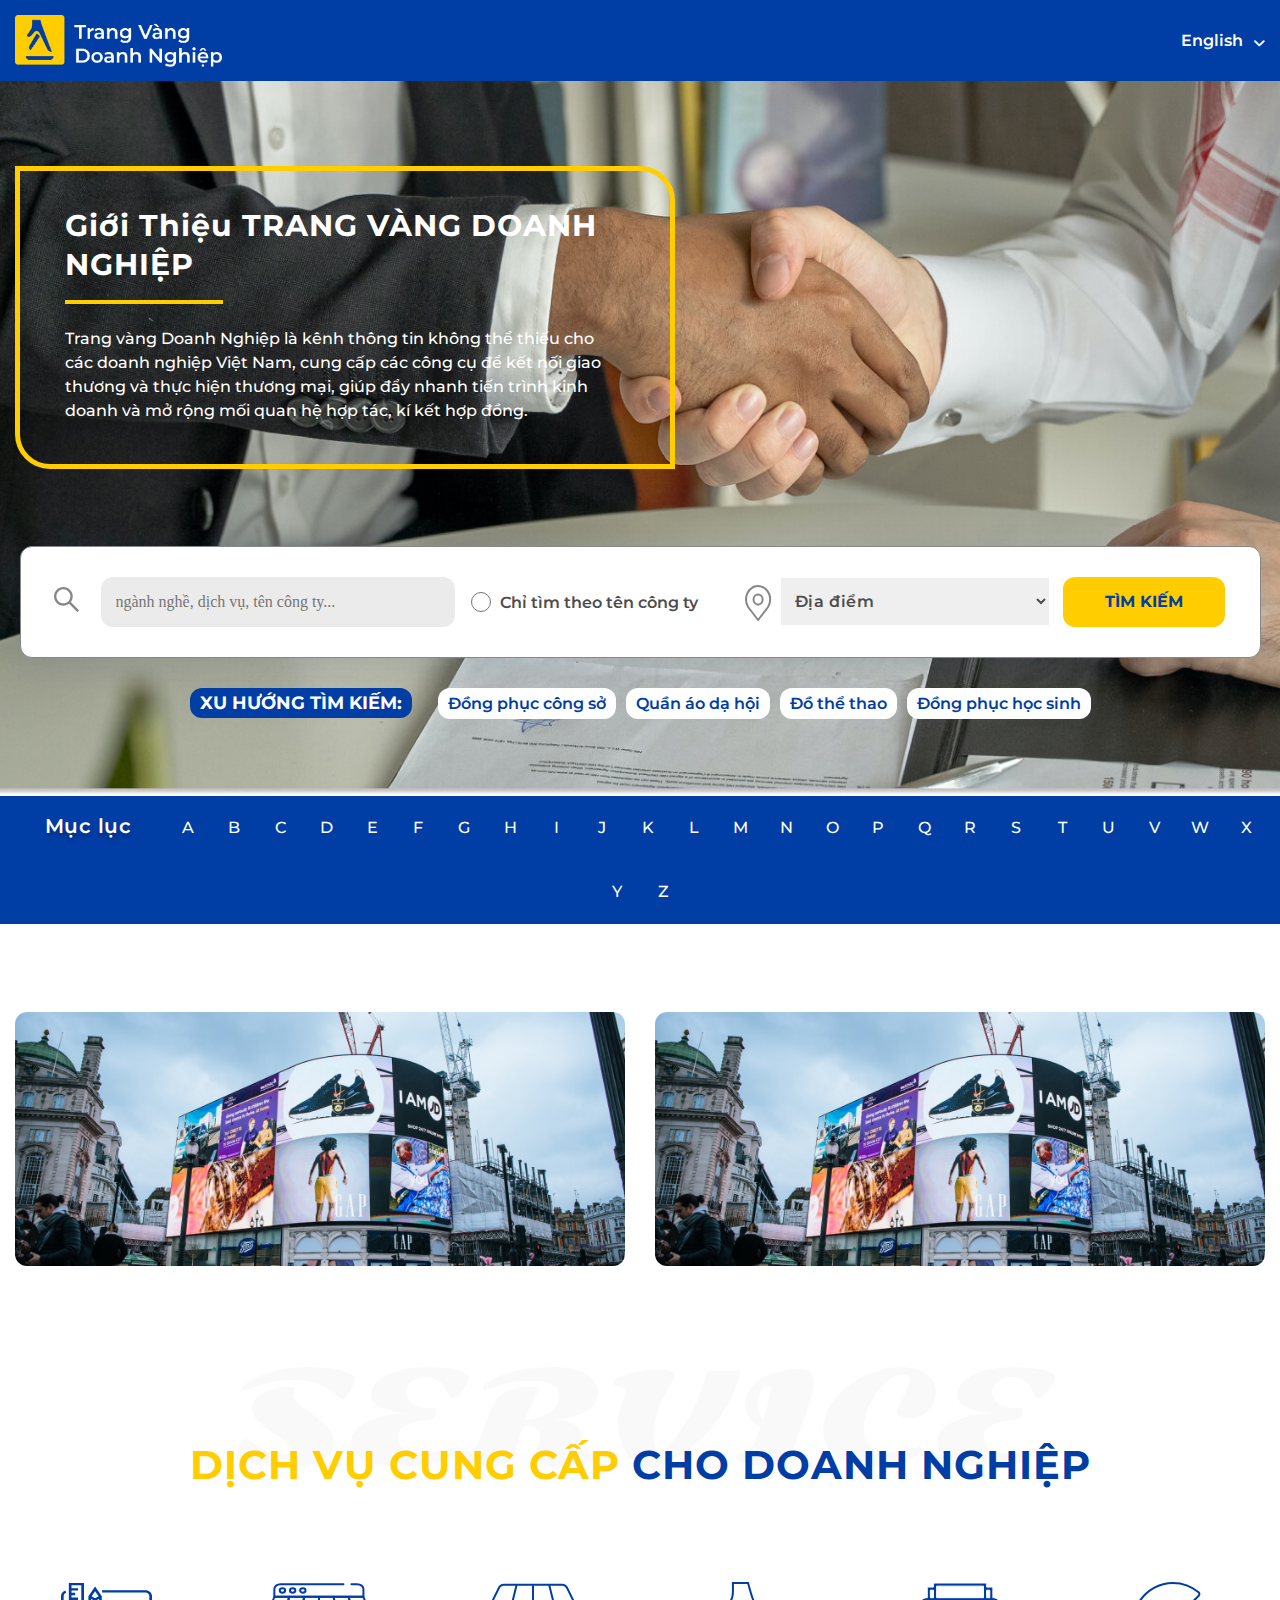
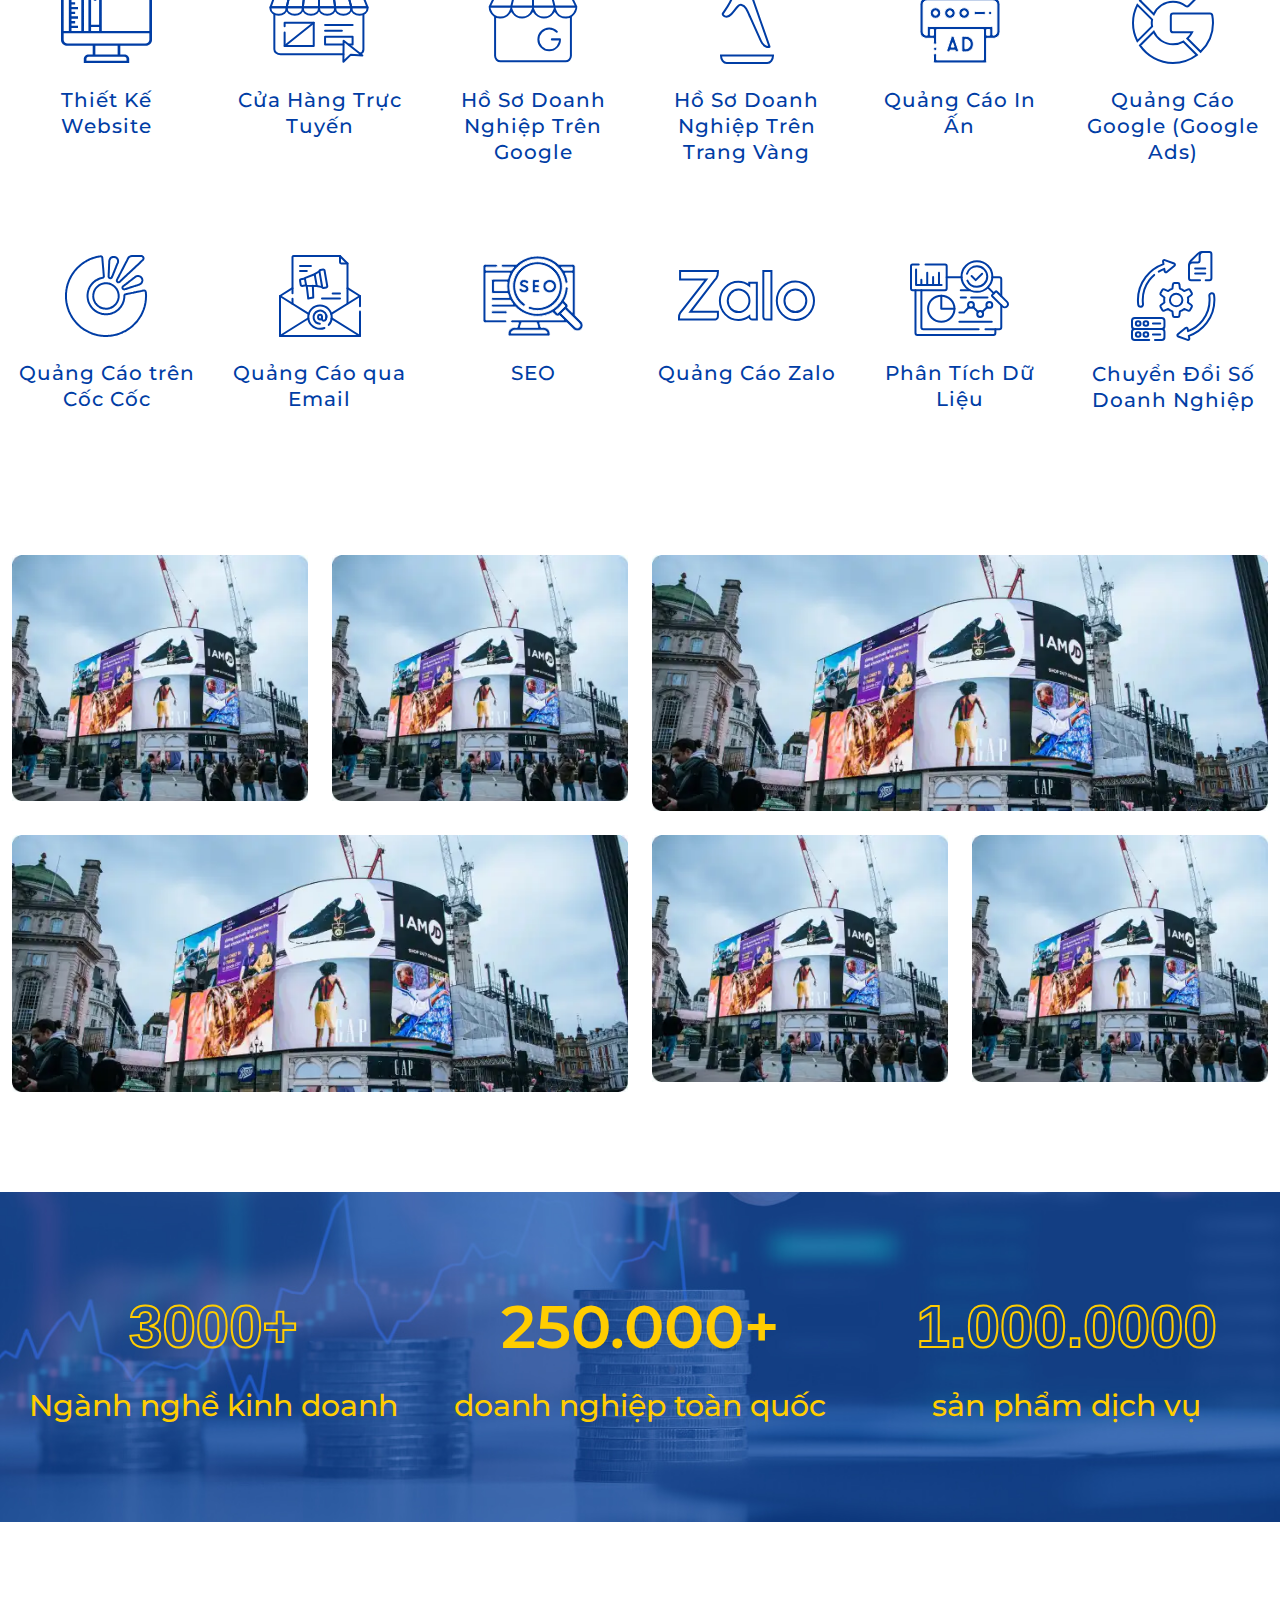
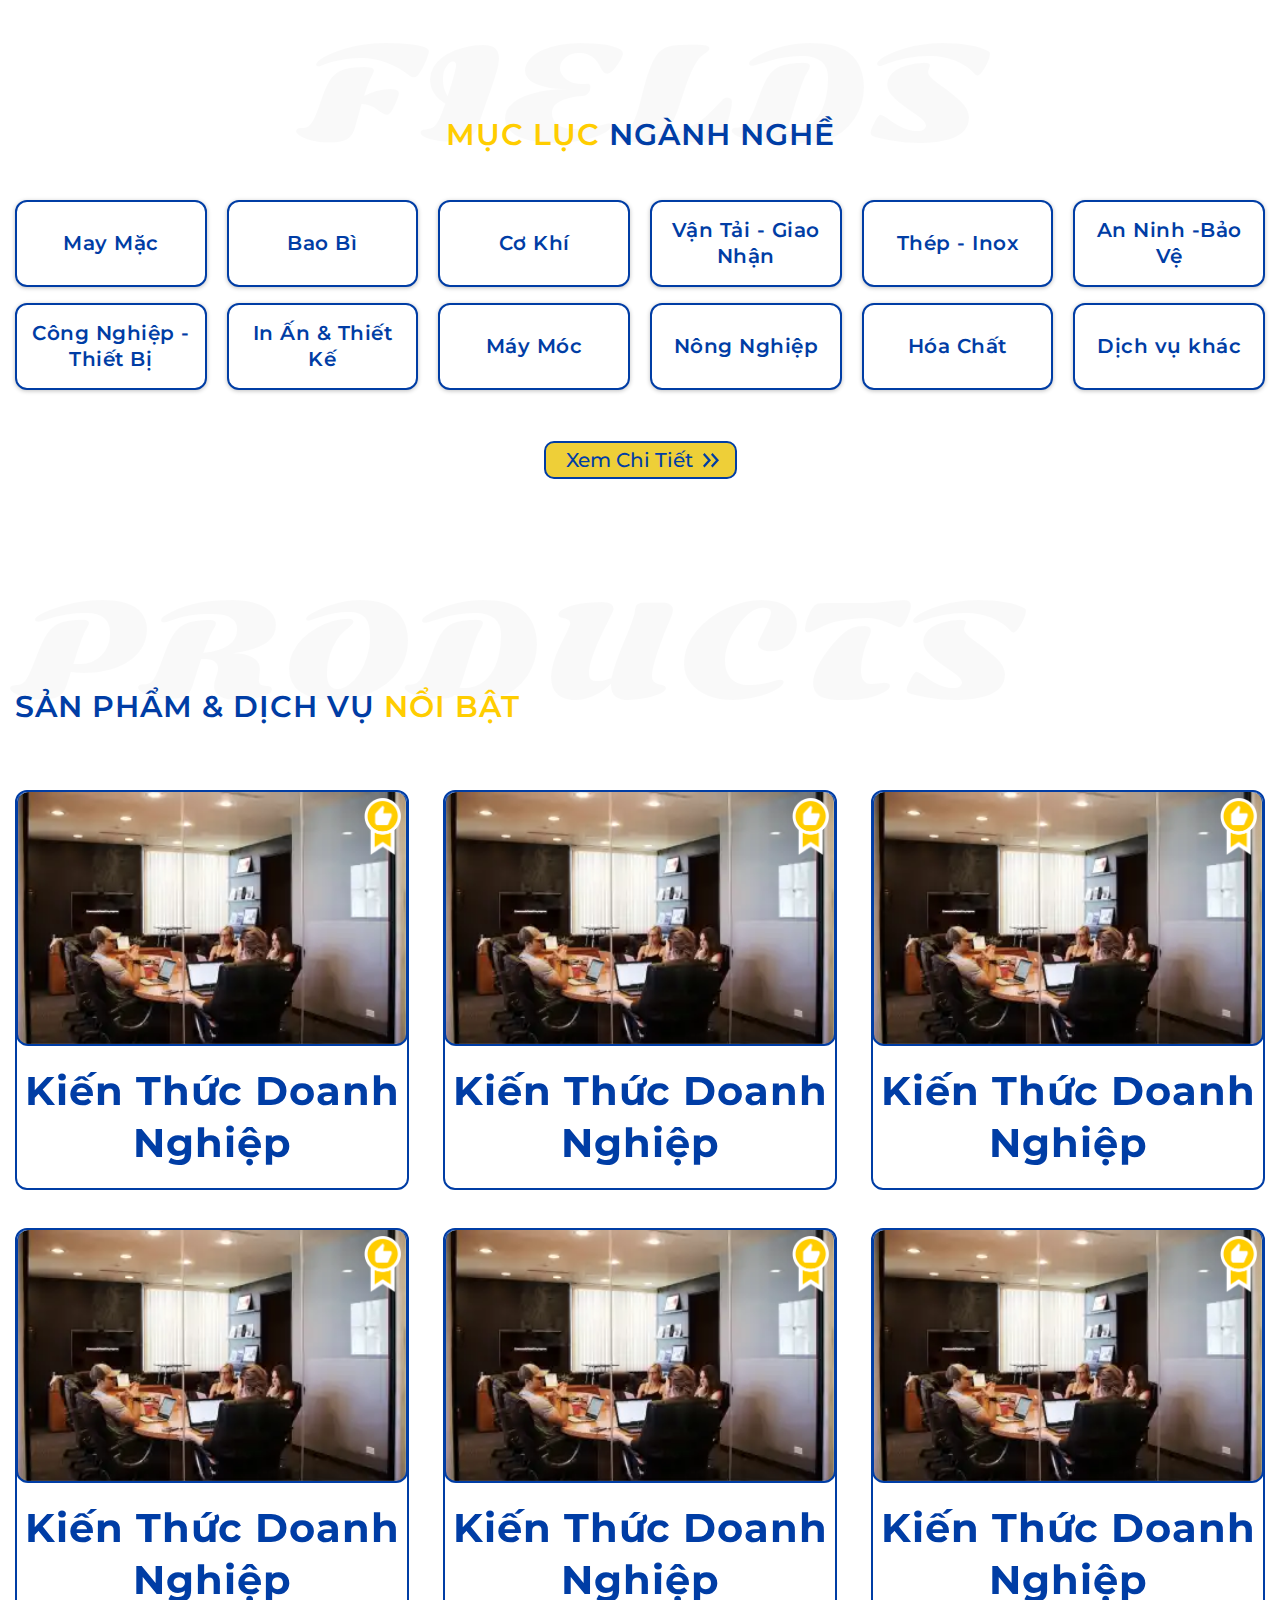
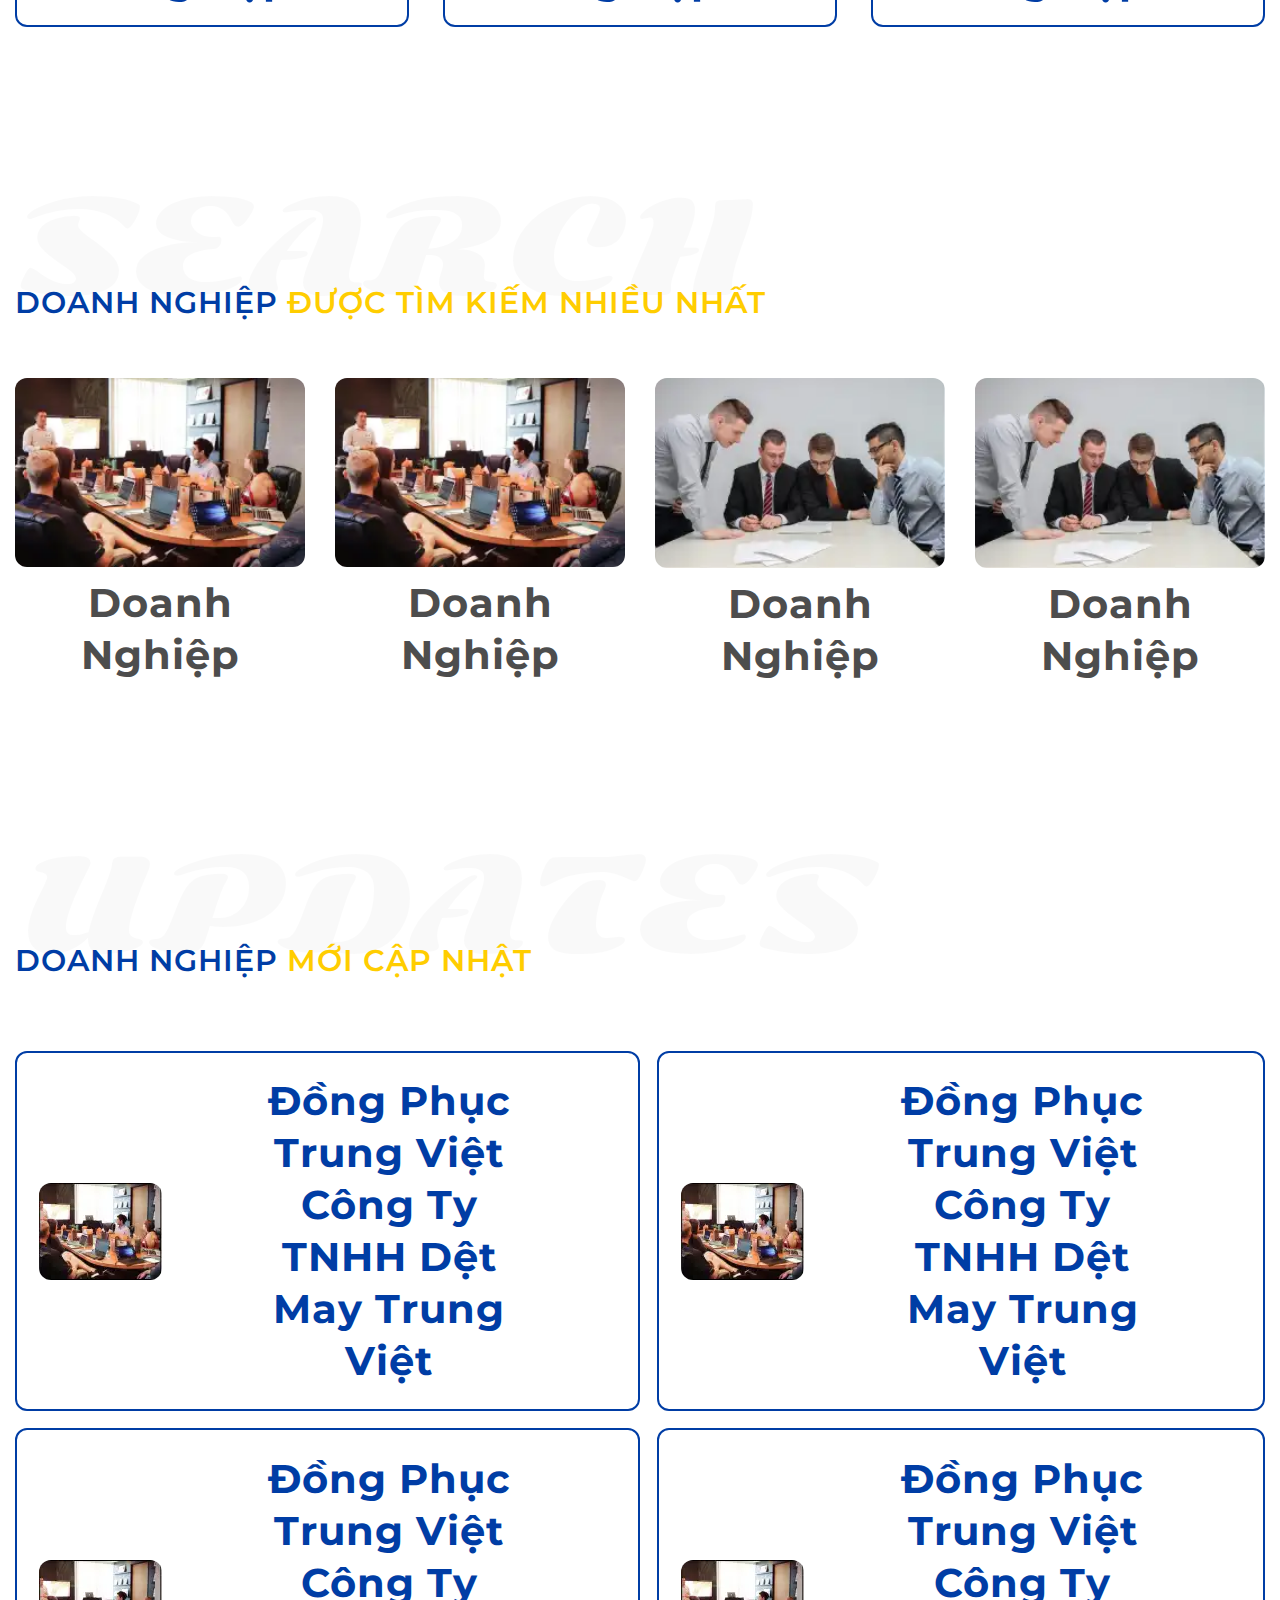
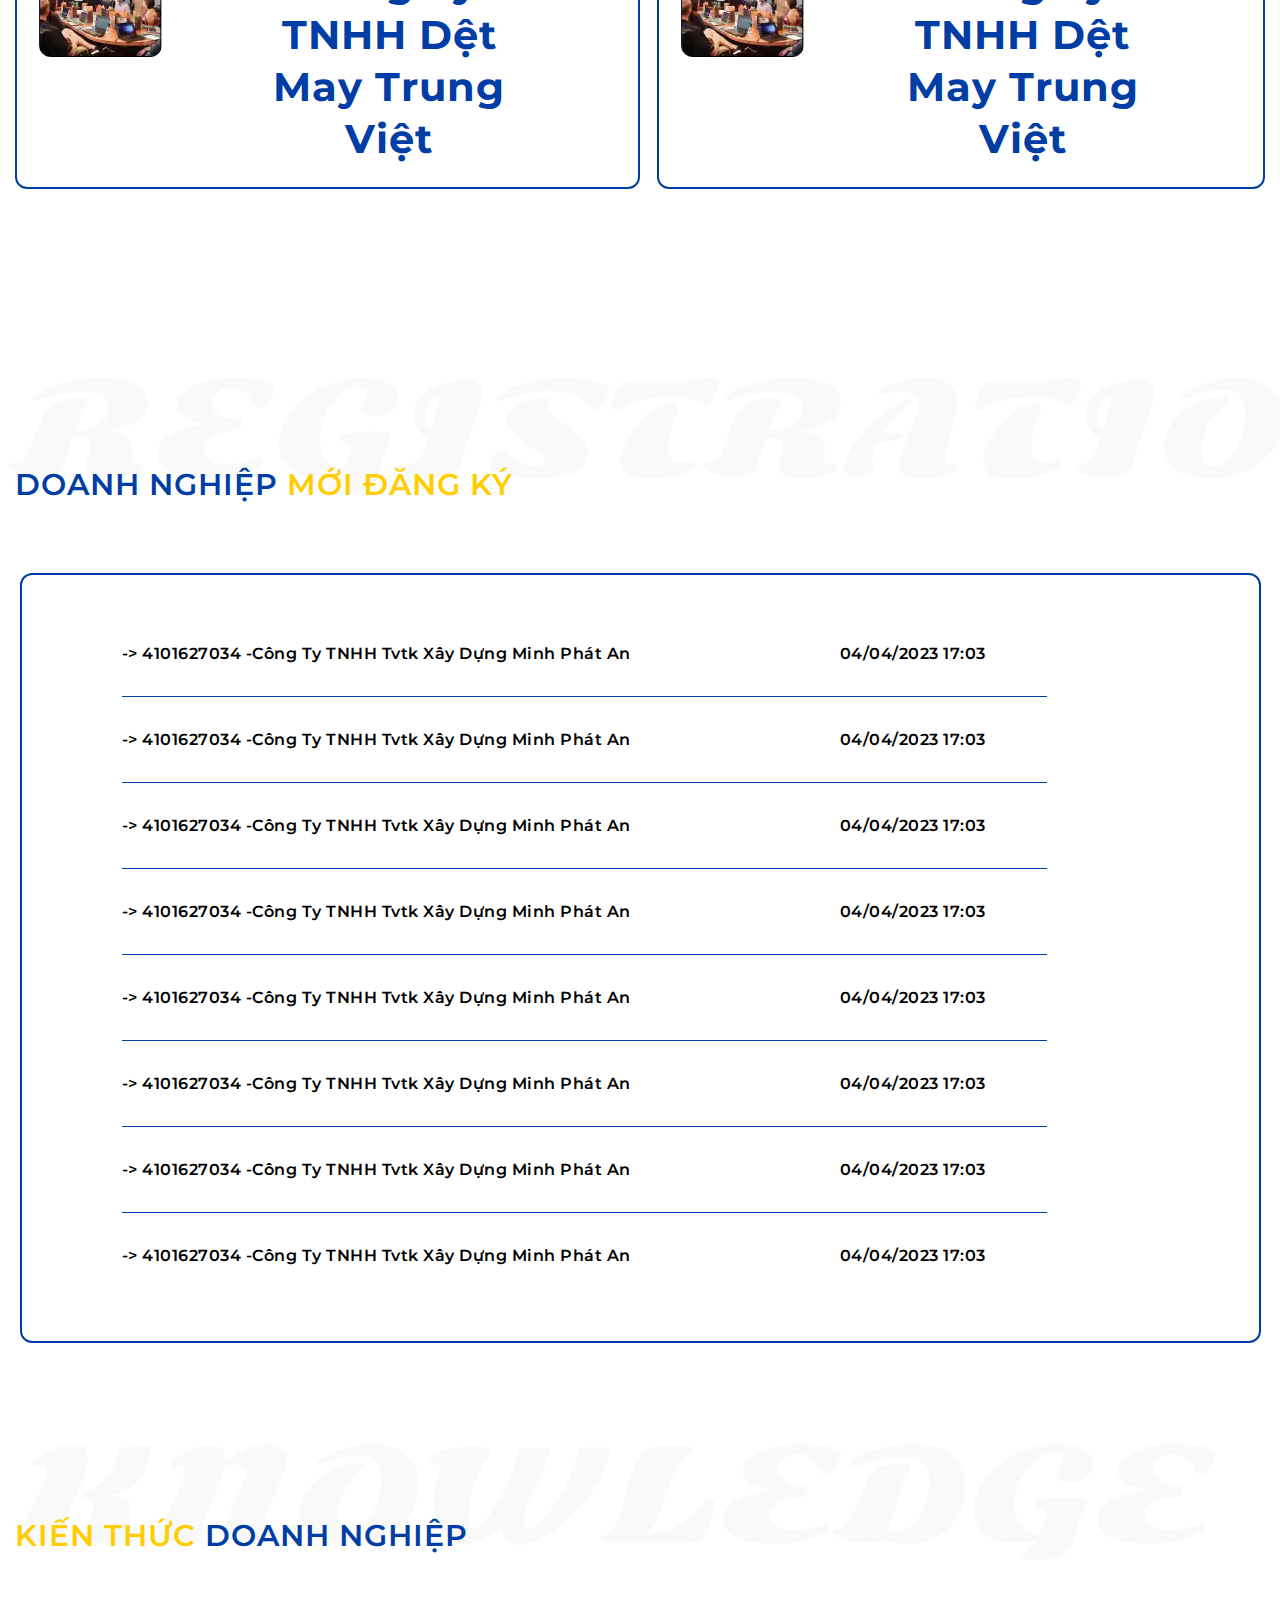
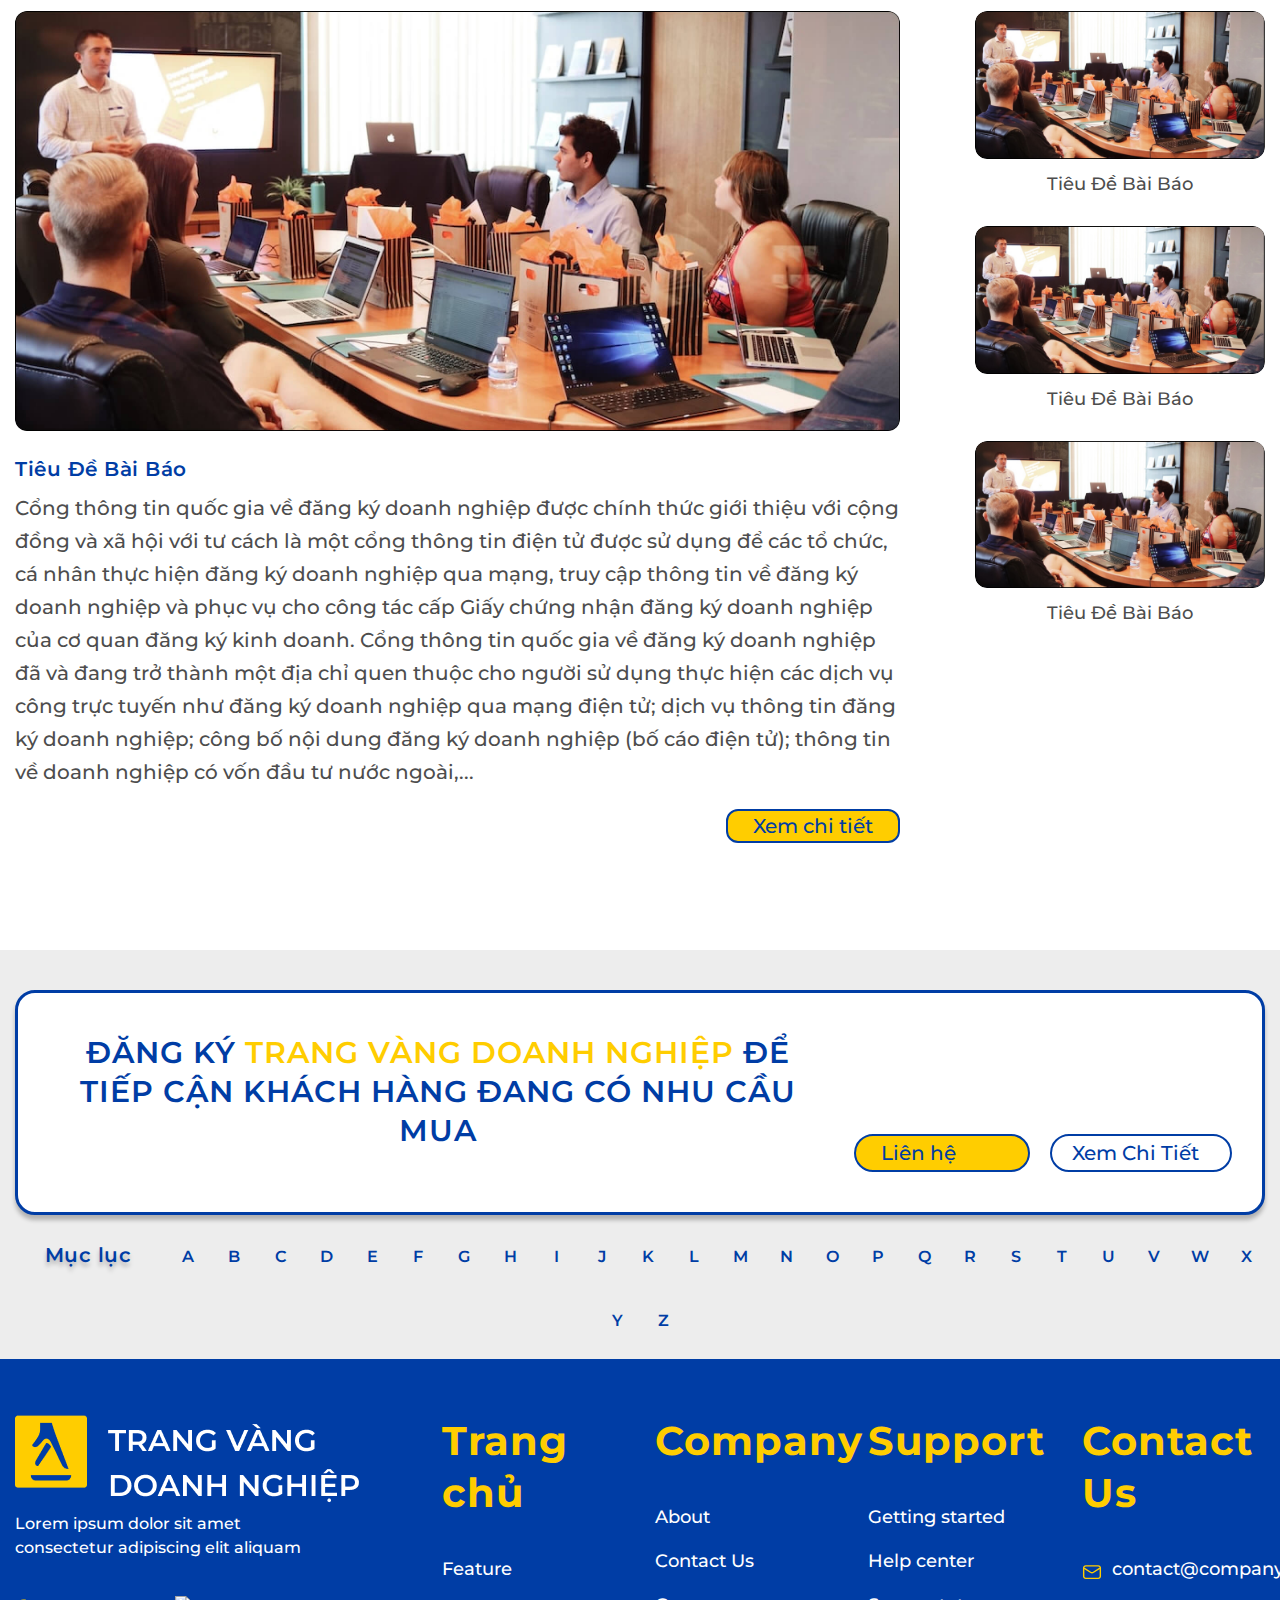
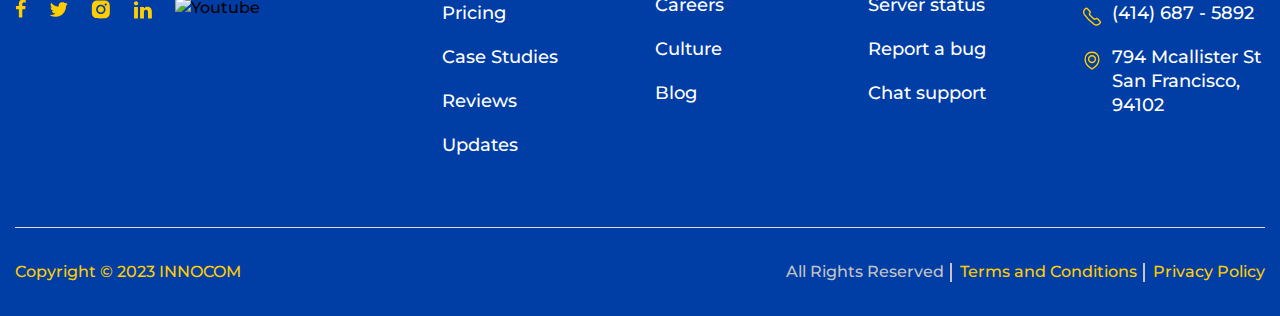
==== commit 06c30f8b: "Add language dropdown" ====
--- a/index.html
+++ b/index.html
@@ -53,6 +53,20 @@
 								</ul>
 							</div>
 						</div>
+
+						<div class="info-right d-flex">
+							<div class="cms-lang-curentcy">
+								<div class="cms-lang">
+									<div class="cms-langue-active">English</div>
+									<ul>
+										<li><a href="#">Nederlands</a></li>
+										<li><a href="#">Germany</a></li>
+										<li><a href="#">日本語</a></li>
+									</ul>
+								</div>
+							</div>
+						</div>
+						
 						<div id="menu-mobile" class="main-menu-mobile">
 							<span class="btn-nav-mobile open-menu" onclick="navOpen()"><span></span></span>
 						</div>
--- a/assets/css/main.css
+++ b/assets/css/main.css
@@ -35,7 +35,7 @@
 }
 a, a:hover, a:focus, a:before, a:after {
     outline: none;
-    text-decoration: none;
+    text-decoration: none !important;
 }
 a:hover {
     color: #111111;
@@ -83,10 +83,18 @@
     list-style: none;
 }
 
+.col-custom {
+    padding-left: 0 !important;
+    padding-right: 0 !important;
+}
+
 /* Class custom */
 .mt-10 {
     margin-top: 10px;
 }
+.mt-20 {
+    margin-top: 20px;
+}
 .mt-23 {
     margin-top: 23px;
 }
@@ -96,8 +104,23 @@
 .mt-40 {
     margin-top: 40px !important;
 }
+.mt-50 {
+    margin-top: 50px;
+}
+.mt-60 {
+    margin-top: 60px;
+}
 .mt-70 {
     margin-top: 70px;
+}
+.mb-20 {
+    margin-bottom: 20px;
+}
+.mb-30 {
+    margin-bottom: 30px;
+}
+.mb-40 {
+    margin-bottom: 40px;
 }
 .mr-20 {
     margin-right: 20px;
@@ -115,17 +138,27 @@
 .color-black {
     color: #000 !important;
 }
+
+.color-main {
+    color: var(--primary_color);
+}
 .color-white {
     color: #fff !important;
 }
 .fs-100 {
     font-size: 100px !important; 
 }
+.fs-20 {
+    font-size: 20px !important; 
+}
 .fs-30 {
     font-size: 30px !important; 
 }
 .fw-700 {
     font-weight: 700;
+}
+.rd-12 {
+    border-radius: 12px !important;
 }
 .t-shadow {
     text-shadow: 0px 3px 4px rgba(0, 0, 0, 0.50);
@@ -135,6 +168,12 @@
     background-position: top center;
     background-repeat: no-repeat;
 }
+.uppercase {
+    text-transform: uppercase !important;
+}
+.lh-1 {
+    line-height: 1;
+}
 .lh-28 {
     line-height: 28px;
 }
@@ -167,6 +206,22 @@
 .mw-400 {
     max-width: 400px !important; 
 }
+.space-custom-02 {
+    margin-top: 100px;
+}
+.space-custom-03 {
+    margin-top: 25px !important;
+}
+.space-custom-04 {
+    margin-top: 50px !important;
+}
+.space-custom-05 {
+    margin-top: 70px !important;
+}
+.bgr-fff {
+    background-color: #fff !important;
+}
+
 @media (max-width: 1199px) {
     .none-lg {
         display: none;
@@ -678,6 +733,10 @@
     background-color: rgba(77, 77, 77, .1);
 }
 
+.space-custom-01 {
+    margin-top: 64px;
+}
+
 .section-registration-company .wrap-item{
     padding: 40px 30px 40px 20px;
     border-radius: 20px;
@@ -813,6 +872,23 @@
     margin-top: -30px;
 }
 
+.item-section-title.style-03 {
+    position: relative;
+    display: inline-block;
+    padding-bottom: 20px;
+}
+
+.item-section-title.style-03:before {
+    position: absolute;
+    content: '';
+    left: 0;
+    bottom: 0;
+    width: 100%;
+    height: 8px;
+    border-radius: 8px;
+    background: rgba(77, 77, 77, 0.1);
+}
+
 .section-registration .wrap-list{
     padding: 67px 100px 58px;
     max-width: 1241px;
@@ -1037,7 +1113,7 @@
     font-weight: 500;
     line-height: 40px;
 }
- 
+
 /* section update */
 .section-update {
     margin-top: 125px;
@@ -1109,14 +1185,6 @@
 }
 .section-product .owl-carousel .owl-stage-outer{
     z-index: 2;
-}
-.section-product .owl-carousel .owl-stage-outer .owl-stage{
-
-}
-.section-product .owl-carousel .owl-stage-outer .owl-stage .owl-item{
-}
-.section-product .owl-carousel .owl-stage-outer .owl-stage .owl-item .item{
-
 }
 .section-product .owl-carousel .owl-stage-outer .owl-stage .owl-item .wrap-item{
     overflow: hidden;
@@ -1217,6 +1285,1215 @@
     z-index: 10;
 }
 
-
-
-
+/* Style danh muc page */
+.site-content-danh-muc {
+    padding: 20px 0 0; 
+}
+
+.section-widget-banner-sale .container-fluid-ct {
+    max-width: 1245px !important;
+}
+
+.section-widget-banner-sale .item-banner-sale {
+    margin-bottom: 30px;
+}
+
+
+/* Style Category Banner Style */
+.section-category-banner {
+    margin-top: 70px;
+}
+
+.table-category-banner {
+    background-color: rgba(77, 77, 77, .1);
+    padding: 5px 5px 5px;
+}
+
+/* Column 1 */
+.wrap-category-banner {
+    background-color: #fff;
+}
+
+.category-banner-title {
+    padding: 10px 10px 10px 10px; 
+    font-size: 16px;
+    font-weight: 600;
+    color: #000;
+    text-transform: uppercase;
+    background-color: rgba(77, 77, 77, .2);
+}
+
+.category-banner-title .number-round {
+    width: 33px;
+    height: 33px;
+    line-height: 33px;
+    border-radius: 100%;
+    text-align: center;
+    background-color: #FFCD00;
+    display: inline-block;
+    margin-right: 5px;
+    border: 1px solid #e7ba00;
+}
+
+.category-item-list li a {
+    background-color: #fff;
+    border-bottom: 2px solid rgba(77, 77, 77, .1);
+    padding: 11px 10px 10px;
+    display: block;
+    color: #003DA5;
+    font-size: 15px;
+    font-weight: 500;
+    letter-spacing: -0.5px;
+}
+
+.item-btn-view-all {
+    background-color: #FFCD00;
+    border: 1px solid #b52400;
+    color: #b52400;
+    font-size: 15px;
+    font-weight: 600;
+    padding: 5px 10px;
+    letter-spacing: -0.5px;
+    display: inline-block;
+    margin-bottom: 20px;
+    margin-left: 11px;
+}
+
+.item-btn-view-all:hover {
+    background-color: #b52400;
+    border: 1px solid #b52400;
+    color: #fff;
+}
+
+.category-item-list li a:hover {
+    color: #000;
+}
+
+/* Column 2 */
+.bg-img-section.wrap-category-banner-img {
+    min-height: 300px;
+}
+
+/* Column 3 */
+.grid-item-banner .row {
+    height: 100%;
+}
+
+.grid-item-banner .col-item {
+    padding-left: 0 !important;
+    padding-right: 0 !important;
+    margin: 0 !important;
+    border: 1px solid rgba(77, 77, 77, .1);
+}
+
+.grid-item-banner .wrap-item {
+    padding: 15px;
+    display: block;
+}
+
+.grid-item-banner .item-title-grid {
+    margin-top: 20px;
+    color: #003DA5;
+    font-size: 16px;
+    font-weight: 500;
+    letter-spacing: -0.5px;
+}   
+
+/* Style banner ads */
+.section-widget-banner-ads .container-fluid-ct {
+    background-color: rgba(77, 77, 77, .1);
+    padding: 40px 35px 40px;
+}
+
+.banner-box-white {
+    padding: 0;
+    background-color: #fff;
+    width: 100%;
+}
+
+.banner-box-white .item-banner-ads {
+    border: 2px solid rgba(77, 77, 77, .1);
+    padding: 0px;
+    min-height: 100px;
+}
+
+/* Section blog sidebar */
+.section-blog-main, .section-banner-blog {
+    margin-top: 50px !important;
+}
+
+.section-blog-main.style-02 {
+    margin-top: 100px !important;
+}
+
+@media (min-width: 992px) {
+    .shs-item-blog-sidebar {
+        padding-right: 60px !important;
+    }
+}
+
+@media (min-width: 992px) {
+    .blog-sidebar-right {
+        padding-left: 60px !important;
+    }
+}
+
+.shs-item-blog-sidebar .item-post-title {
+    line-height: 1.5;
+    font-size: 30px;
+    color: rgba(0, 61, 165, 1);
+    font-weight: 600;
+    display: inline-block;
+    position: relative;
+    margin: 0 0 40px;
+    padding-bottom: 15px;
+    text-transform: capitalize;
+}
+
+.shs-item-blog-sidebar .item-post-title:before {
+    position: absolute;
+    content: '';
+    left: 0;
+    bottom: 0;
+    width: 100%;
+    height: 8px;
+    border-radius: 8px;
+    background: rgba(77, 77, 77, 0.1);
+}
+
+.hsh-blog-column .item-blog-title {
+    margin: 25px 0 15px;
+}
+
+.shs-blog-sidebar .item-blog-title {
+    margin-bottom: 20px;
+}
+
+.item-post-description {
+    color: rgba(77, 77, 77, 1);
+    font-size: 20px;
+    line-height: 33px;
+}
+
+.shs-blog-sidebar .item-blog-title,
+.hsh-blog-column .item-blog-title {
+    line-height: 1.5;
+    font-size: 20px;
+    color: rgba(0, 61, 165, 1);
+    font-weight: 600;
+    letter-spacing: 0.5px;
+}
+
+.shs-blog-sidebar .item-post.item {
+    text-align: center;
+    margin-bottom: 30px;
+}
+
+.shs-blog-sidebar .item-post.item img {
+    border-radius: 12px;
+    overflow: hidden;
+}
+
+.shs-blog-sidebar .blog-title {
+    color: rgba(77, 77, 77, 1);
+    font-size: 18px;
+    font-weight: 500;
+    margin-top: 13px;
+}
+
+.btn-page-news {
+    margin-bottom: 30px;
+}
+
+.hsh-blog-releated-title {
+    color: rgba(0, 61, 165, 1);
+    font-size: 20px;
+    line-height: 32px;
+    font-weight: 500;
+    letter-spacing: 0;
+    margin-bottom: 30px;
+}
+
+.shs-nav-blog-releated {
+    align-items: center;
+    justify-content: center;
+}
+
+.shs-nav-blog-releated .nav-icon i {
+    font-size: 20px;
+    margin: 0 20px;
+}
+
+.nav-image {
+    margin: 0 10px 0;
+}
+
+.nav-image img {
+    max-width: 134px;
+}
+
+@media (max-width: 991px) {
+    .shs-blog-sidebar {
+        margin-top: 60px;
+    }
+}
+
+@media (max-width: 575px) {
+    .shs-nav-blog-releated .nav-icon i {
+        font-size: 16px;
+        margin: 0 5px;
+    }
+
+    .nav-image {
+        margin: 0 7px 0;
+    }
+
+    .nav-image img {
+        max-width: 60px;
+    }
+}
+
+.gp-blog-releated-02 {
+    margin-top: 115px;
+}
+
+.gp-blog-releated-02 .row-blog-releated .nav-image-02 {
+    margin-bottom: 30px;
+}
+
+.title-blog-related {
+    color: #4D4D4D;
+    font-size: 16px;
+    font-weight: 600;
+    letter-spacing: 0.5px;
+    margin-top: 15px;
+}
+
+.item-post.item-banner {
+    margin-bottom: 47px;
+}
+
+.item-post.item-banner-sale-sb {
+    margin-bottom: 30px;
+}
+
+/* Section Banner Image Blog */
+.section-banner-blog .row-banner-image {
+    margin: 0 auto 0 !important;
+    padding: 30px 12px; 
+    background-color: rgba(77, 77, 77, .10);
+}
+
+/* Section About Service */
+.section-about-service {
+    margin-top: 60px !important;
+}
+
+.section-widget-banner-image-single .container-fluid-ct {
+    max-width: 1400px !important;
+}
+
+.item-banner-image-single {
+    margin-bottom: 30px;
+}
+
+.about-service-description {
+    color: #4D4D4D;
+    font-size: 20px;
+    font-weight: 500;
+    line-height: 150%; 
+    padding: 0 40px 0 70px;
+}
+
+.row-custom-1245 {
+    max-width: 1245px;
+    margin: 0 auto;
+}
+
+.about-service-title,
+.about-service-list li span {
+    color: #4D4D4D;
+    font-size: 20px;
+    font-weight: 500;
+    line-height: 150%;
+}
+
+.about-service-list li {
+    position: relative;
+    display: flex;
+}
+
+.about-service-list li .nav-des {
+    position: relative;
+    min-width: 17px;
+}
+
+.about-service-list li .nav-des:before {
+    position: absolute;
+    content: '';
+    width: 4px;
+    height: 4px;
+    border-radius: 100%;
+    background-color: #4D4D4D;
+    top: 13px;
+    left: 0;
+}
+
+.row-left {
+    margin-left: 70px !important;
+    margin-right: 0 !important;
+}
+
+.about-service-title {
+    margin: 10px 0 5px;
+}
+
+/* Style Service Page */
+.section-blog-service .item-post-title {
+    text-align: center; 
+    display: block;
+    margin-top: -10px;
+}
+
+.item-post-title.style-02 {
+    color: #003DA5;
+    font-size: 30px;
+    font-weight: 600;
+    line-height: 150%; /* 45px */
+    text-transform: uppercase;
+}
+
+.row-custom-box-content {
+    border: 1px solid rgba(77, 77, 77, 0.1);
+    border-radius: 15px;
+    padding: 50px 60px 50px;
+    margin: 50px 0 50px !important;
+}
+
+.banner-sidebar {
+    padding-left: 4% !important;
+}
+
+/* Style Service Page */
+.section-blog-carousel .item-title {
+    color: #4D4D4D;
+    text-align: center;
+    font-size: 20px;
+    font-weight: 500;
+}
+
+.section-blog-carousel .owl-carousel .owl-stage-outer .owl-stage .owl-item .wrap-item {
+    border: none;
+}
+
+.section-blog-carousel .wrap-item .wrap-image {
+    border-radius: 12px;
+    border: 1px solid #000;
+    overflow: hidden;
+}   
+.section-blog-carousel .wrap-item .wrap-image img,
+.section-blog-carousel .wrap-item .item-title {
+    transition: all 0.3s cubic-bezier(0.645,0.045,0.355,1);
+}  
+
+.section-blog-carousel .wrap-item:hover .wrap-image img {
+    transform: scale(1.05);
+}
+
+.section-blog-carousel .wrap-item:hover .item-title {
+    color: #003DA5;
+}
+
+.section-blog-carousel .item-section-title {
+    margin-bottom: -20px;
+}
+
+.section-blog-tag {
+    margin-top: 10px;
+}
+
+.section-blog-tag .trending-title {
+    color: #003DA5;
+    font-size: 30px;
+    font-weight: 500;
+    margin: 0 5px 0 0;
+    padding: 0;
+    transform: translateY(4px);
+}
+
+.section-blog-tag .box-link {
+    background-color: #FFCD00;
+    margin: 10px 5px 10px;
+}
+
+.section-blog-tag .trending-category {
+    text-align: left;
+}
+
+.section-blog-tag .box-link:hover {
+    background-color: #003DA5;
+} 
+
+.section-blog-tag .trending-category li a {
+    font-size: 20px;
+}
+
+.section-blog-tag .trending-category {
+    margin-bottom: 0;
+}
+
+/* Style Lien He page */
+.description-contact {
+    margin-top: 20px;
+    color: #003DA5;
+    font-size: 20px;
+    font-weight: 600;
+    letter-spacing: 0.5px;
+}
+
+.description-contact span {
+    color: #FFCD00;
+} 
+
+.row-accodition-widget {
+    margin-top: 70px;
+}
+
+.accodition-widget {
+    border-bottom: 2px solid #003DA5;
+    padding-bottom: 20px;
+}
+
+.accodition-widget .accodition-title {
+    color: #003DA5;
+    font-size: 20px;
+    font-weight: 600;
+    line-height: normal;
+    letter-spacing: 0.5px;
+    margin-bottom: 22px;
+}
+
+.accodition-widget .accodition-des {
+    color: #4D4D4D;
+    font-size: 20px;
+    font-weight: 500;
+}
+
+/* Style Form Register */
+.form-box {
+    border-radius: 12px;
+    border: 2px solid #003DA5;
+    padding: 70px 70px 80px;
+}
+
+.btn-form-register {
+    font-size: 30px;
+    font-weight: 600;
+    margin-top: 60px;
+    display: block;
+    width: 100%;
+    height: 77px;
+    line-height: 77px;
+    border-width: 2px;
+}
+
+.btn-form-register:hover {
+    border-color: var(--primary_color);
+    color: var(--primary_color);
+}
+
+.form-title {
+    color: #003DA5;
+    font-size: 30px;
+    font-weight: 600;
+    text-transform: uppercase;
+}
+
+.form-input input {
+    border: none !important;
+    box-shadow: none !important;
+    border-radius: 0 !important;
+    border-bottom: 1px solid #4D4D4D !important;
+    color: #4D4D4D;
+    font-size: 20px;
+    font-weight: 500;
+    height: 50px;
+}
+
+.form-input input::placeholder {
+    color: #4D4D4D !important;
+}
+
+.box-upload-file .form-des {
+    color: #8E8E8E;
+    font-family: Inter;
+    font-size: 13px;
+    font-weight: 400;
+    line-height: 160%; /* 20.8px */
+    letter-spacing: 0.5px;
+}
+
+.check-box input {
+    cursor: pointer;
+    width: 20px;
+    height: 20px;
+    border-radius: 0;
+    transform: translateY(4px);
+    margin-right: 5px;
+}
+
+.check-box span {
+    color: #4D4D4D;
+    font-size: 20px;
+    font-weight: 500;
+}
+
+.link-map {
+    margin-top: 97px;
+    display: block;
+}
+
+.form-input input:active,
+.form-input input:focus,
+.form-input input:hover {
+    border-bottom-color: var(--primary_color) !important;
+    border-width: 2px !important;
+    color: var(--primary_color);
+}
+
+/* Style info page */
+.section-widget-banner-socials .item-img-social {
+    padding: 0 10px; 
+}
+
+/* Style section box info */    
+.widget-box-info {
+    border-radius: 12px;
+    border: 3px solid var(--primary_color);
+    box-shadow: 0px 4px 4px 0px rgba(0, 0, 0, 0.25);
+}
+
+.box-info-content {
+    padding: 30px 40px 35px;
+}
+
+.box-info-title {
+    background-color: var(--primary_color);
+    display: inline-block;
+    padding: 12px 30px 12px 37px;
+    border-radius: 6px 0 12px 0;
+    font-size: 30px;
+    text-transform: uppercase;
+}
+
+.box-info-des {
+    margin-bottom: 20px;
+}
+
+.box-info-des label {
+    color: var(--primary_color);
+    font-size: 20px;
+    font-weight: 600;
+}
+
+.box-info-des .info-des-normal {
+    color: #4D4D4D;
+    font-size: 20px;
+    font-weight: 500;
+}
+
+.box-info-des .info-link {
+    color: #00317D;
+    font-size: 16px;
+    font-weight: 500;
+    text-decoration: underline !important;
+}
+
+.box-info-des .info-link:hover {
+    color: #00317D;
+}
+
+.btn-round.style-04 {
+    border-color: var(--pattern, #FFCD00);
+    border-radius: 12px;
+    margin-right: 20px;
+}
+
+.btn-round.style-04 svg {
+    margin-right: 5px;
+    transform: translateY(-2px);
+}
+
+.btn-round.style-04:hover {
+    border: 2px solid #003DA5;
+}
+
+.btn-round.style-05 {
+    border-color: var(--primary_color);
+    background-color: var(--primary_color);
+    color: #fff;
+}
+
+.btn-round.style-05:hover {
+    background-color: transparent;
+    color: var(--primary_color);
+}
+
+
+/* Style blog box */
+.box-item-blog {
+    padding: 35px 30px 25px;
+    border-radius: 12px;
+    border: 3px solid #003DA5;
+    background: #FFF;
+    box-shadow: 0px 4px 4px 0px rgba(0, 0, 0, 0.25);
+    position: relative;
+    overflow: hidden;
+}
+
+.box-item-blog .wrap-item {
+    margin: 0 !important;
+}
+
+.box-item-blog .wrap-image,
+.box-item-blog .wrap-image:before {
+    border: none !important;
+}
+
+.box-item-blog .item-title {
+    text-align: left;
+
+    color: var(--primary_color);
+    font-size: 20px;
+    font-weight: 600;
+}
+
+.box-item-blog .box-content-des,
+.box-content-mst {
+    color: #4D4D4D;
+    font-size: 20px;
+    font-weight: 500;
+}
+
+.text-style-box {
+    color: var(--primary_color);
+    text-align: center;
+    font-size: 18px;
+    font-weight: 500;
+    background-color: #FFCD00;
+    padding: 0 50px;
+    position: absolute;
+    z-index: 10;
+    top: 45px;
+    right: -50px;
+    transform: rotate(37deg);
+}
+
+/* Style list item info */
+.list-item-info {
+    margin-top: 50px;
+}
+
+.list-item-info ul li {
+    margin-bottom: 12px;
+    position: relative;
+}
+
+.list-item-info ul li:before {
+    position: absolute;
+    content: '';
+    top: 11px;
+    left: 0;
+    width: 8px;
+    height: 8px;
+    background-color: #848484; 
+    transition: all 0.25s cubic-bezier(0.645,0.045,0.355,1);
+}
+
+.list-item-info ul li a {
+    color: #4D4D4D;
+    font-size: 20px;
+    font-weight: 500;
+    transform: translateX(20px);
+    display: block;
+    line-height: 1.4
+}
+
+.list-item-info ul li a:hover {
+    color: var(--primary_color);
+}
+
+.list-item-info ul li:hover:before {
+    background-color: #c25127; 
+}
+
+.row-btn-info-02 {
+    text-align: center;
+}
+
+.row-btn-info-02 a {
+    margin: 0 10px;
+}
+
+.item-box-title-info {
+    font-size: 20px;
+    max-width: 250px;
+    position: relative;
+    line-height: 1.5 !important;
+}
+
+.item-box-title-info:before {
+    position: absolute;
+    content: '';
+    top: 40%;
+    right: -220px;
+    transform: translateY(-50%);
+    width: 200px;
+    height: 2px;
+    background-color: #FFCD00;  
+}
+
+.box-info-content {
+    position: relative;
+}
+
+.link-box-custom {
+    color: #4D4D4D;
+    text-align: center;
+    font-size: 20px;
+    line-height: 1.3;
+    font-weight: 500;
+    text-decoration: underline !important;
+    max-width: 320px;
+    background-color: #FFCD00;
+    border-radius: 8px;
+    display: block;
+    padding: 10px 10px;
+    position: absolute;
+    top: 0;
+    right: 0;
+}
+
+.link-box-custom:hover {
+    color: #4D4D4D;
+    text-decoration: underline !important;
+}
+
+.box-info-content.style-02 {
+    padding: 40px 40px 40px;
+}
+
+.box-info-description ul li span,
+.box-info-description > div {
+    color: #4D4D4D;
+    font-size: 20px;
+    font-weight: 500;   
+}
+
+.box-info-description > div {
+    margin-bottom: 10px;
+}
+
+.box-info-description ul li {
+    margin-bottom: 5px;
+}
+
+.block-certificate-title {
+    color: #003DA5;
+    font-size: 20px;
+    font-weight: 600;
+    letter-spacing: 0.5px;
+}
+
+/* Style section review */
+.box-info-review {
+    margin: 40px 40px 50px;
+}
+
+.item-review {
+    position: relative;
+}
+
+.box-info-review .img-people img {
+    width: 60px;
+    height: 60px;
+    border-radius: 100%;
+}
+
+.box-info-review {
+    position: relative;
+}
+
+.box-info-review .img-people {
+    position: absolute;
+    top: 0;
+    left: 0;
+}
+
+.review-content {
+    padding-left: 80px;
+}
+
+.name {
+    color: #4D4D4D;
+    font-size: 16px;
+    font-weight: 500;
+}
+
+.rating i {
+    color: #FFCD00;
+    margin-top: 15px;
+}
+
+.content-review {
+    color: #4D4D4D;
+    font-size: 20px;
+    font-weight: 500;
+    margin-top: 15px;
+}
+
+.date-review {
+    color: #003DA5;
+    text-align: center;
+    font-size: 16px;
+    font-weight: 600;
+    line-height: 131.9%; /* 21.104px */
+    position: absolute;
+    right: 0;
+    top: 0;
+}
+
+.widget-banner-info .container-fluid-ct {
+    padding: 0 !important;
+}
+
+/* Style Danh Muc Page */
+.widget-category-list {
+
+}
+
+.widget-title-sidebar {
+    color: var(--primary_color);
+    font-size: 16px;
+    font-weight: 700;
+    line-height: 17px; /* 106.25% */
+    text-transform: uppercase;
+}
+
+.list-item-category li a {
+    color: #00317D;
+    font-size: 16px;
+    font-weight: 400;
+    text-decoration: underline !important;
+    margin-bottom: 15px;
+    display: block;
+}
+
+.list-item-category li a:hover {
+    font-weight: 500;
+}
+
+.widget {
+    border-bottom: 3px solid #FFCD00;
+    padding-bottom: 10px;
+    margin-bottom: 30px;
+}
+
+.widget-category-list.style-02 .list-item-category li a,
+.widget-category-list.style-03 .list-item-category li a {
+    text-decoration: none !important;
+    color: #4D4D4D;
+    font-size: 16px;
+    font-weight: 400;
+    margin-bottom: 15px;
+}
+
+.widget-category-list.style-02 .list-item-category li a:hover,
+.widget-category-list.style-03 .list-item-category li a:hover {
+    color: var(--primary_color);
+    text-decoration: underline !important;
+}
+
+.widget-category-list.style-03 .list-item-category li a {
+    text-decoration: underline !important;
+}
+
+.border-none {
+    border: none;
+}
+
+.box-cate-title {
+    font-size: 20px;
+    font-style: normal;
+    font-weight: 600;
+    line-height: 17px; /* 85% */
+}
+
+.column-content-box .box-info-des span,
+.column-content-box .box-info-des label {
+    font-size: 16px;
+    font-weight: 500;
+    margin-bottom: 0;
+}   
+
+.column-content-box .box-info-des label {
+    font-weight: 600;
+}
+
+.column-content-box .box-info-des.lh-1 a {
+    line-height: 1.5;
+}
+
+.column-content-box .box-info-des {
+    margin-bottom: 15px;
+}
+
+.column-img-box .shs-nav-blog-releated .nav-image {
+    margin: 0 0px 0;
+}
+
+.sub-cate-title {
+    color: #565656;
+    font-size: 14px;
+    font-weight: 400;
+    line-height: 17px; /* 121.429% */
+}
+
+.sub-cate-title svg {
+    transform: translateY(-1px);
+}
+
+.wrap-box-img {
+    position: relative;
+    overflow: hidden;
+}
+
+.wrap-box-img .text-style-box {
+    font-size: 12px;
+    font-weight: 700;
+    top: 25px;
+    right: -54px;
+    text-transform: uppercase;
+}
+
+.btn-box-dm {
+    display: flex;
+    border-top: 2px solid var(--primary_color); 
+    padding-top: 22px;
+}
+
+.btn-box-dm a {
+    margin: 0 !important; 
+    font-size: 20px;
+    height: 30px;
+    line-height: 27px;
+    padding: 0 13px;
+}
+
+.btn-box-text-dm {
+    color: var(--primary_color);
+    text-align: right;
+    display: block;
+    margin-bottom: 10px;
+    font-size: 20px;
+    font-weight: 600;
+    font-style: normal;
+}
+
+.btn-box-text-dm img {
+    transform: translateY(-3px);
+}
+
+.nav-number-blog {
+    margin: 30px auto 0;
+}
+
+.nav-number-blog a {
+    margin: 0 5px;
+    width: 40px;
+    height: 40px;
+    line-height: 35px;
+    border-radius: 5px;
+    font-size: 20px;
+    font-weight: 700;
+    text-align: center;
+    border: 3px solid var(--primary_color);
+    color: var(--primary_color);
+    display: inline-block;
+}
+
+.nav-number-blog a:hover {
+    background-color: var(--primary_color);
+    color: #fff;
+}
+
+.title-main {
+    font-size: 30px;
+    font-weight: 700;
+    text-transform: uppercase;
+}
+
+.text-result {
+    color: #4D4D4D;
+    font-family: Inter;
+    font-size: 16px;
+    font-weight: 400;
+    text-align: right;
+}
+
+.text-result span {
+    color: var(--primary_color);
+    font-family: Inter;
+    font-size: 16px;
+    font-weight: 700;
+}
+
+.filter-box {
+    align-items: center;
+    justify-content: center;
+}
+
+.filter-box > div {
+    margin: 0 10px;
+}
+
+.filter-box .dropdown-section {
+    border-radius: 20px;
+    border: 2px solid #003DA5;
+    background: rgba(77, 77, 77, 0.05);
+    overflow: hidden;
+    margin-bottom: 20px;
+}
+
+.filter-box .dropdown-section #dropdownAddress {
+    margin: 0;
+    border: none !important;
+    padding: 7px 10px;
+}
+
+.filter-box .dropdown-section option {
+    border: none !important;
+}
+
+.filter-label {
+    color: var(--primary_color);
+    font-size: 16px;
+    font-weight: 600;
+    line-height: 17px; /* 106.25% */
+    margin-bottom: 20px !important;
+}
+
+.section-blog-main.style-03 {
+    margin-top: 0 !important;
+}
+
+.error-des {
+    color: #003DA5;
+    font-size: 20px;
+    font-weight: 500;
+    max-width: 700px;
+    margin: 50px auto 0;
+}
+
+.site-content-error {
+    padding: 0 0 150px;
+}
+
+.btn-error {
+    height: 50px;
+    line-height: 47px;
+    border-radius: 50px;
+    font-size: 20px;
+    font-weight: 600;
+    letter-spacing: 0.5px;
+}
+
+.btn-error svg {
+    transform: translateY(-2px);
+    margin-right: 5px;
+}
+
+.body-main.error-page .hsh-menu-list li a {
+    color: #fff !important;
+}
+
+.body-main.error-page .hsh-menu-list li {
+    margin-bottom: 0 !important;
+}
+
+.tab-title.tab-write-review {
+    transform: translateX(-4px);
+    border-radius: 0px 0 12px 0;
+}
+
+.tab-title {
+    font-size: 20px;
+    color: #fff;
+    cursor: pointer;
+    text-transform: capitalize;
+    background-color: transparent;
+    color: var(--primary_color);
+}
+
+.tab-title.active {
+    background-color: var(--primary_color);
+    color: #fff;
+}
+
+.box-write-review, 
+.box-info-review {
+    transform: translateY(30px);
+    opacity: 0;
+    display: none;
+    transition: all 0.25s cubic-bezier(0.645,0.045,0.355,1);
+}
+
+.box-write-review.active, 
+.box-info-review.active {
+    transform: translateY(0);
+    opacity: 1;
+    display: block;
+}
+
+.form-review {
+    padding: 40px 40px 50px;
+}
+
+.title-form-review {
+    color: var(--primary_color);
+    font-size: 24px;
+    font-weight: 600;
+    letter-spacing: 0;
+    margin-bottom: 25px;
+}
+
+.title-rating {
+    color: var(--primary_color);
+    font-size: 16px;
+    font-weight: 600;
+    letter-spacing: 0;
+    margin-bottom: -5px;
+}
+
+.btn-main.btn-review {
+    text-transform: capitalize;
+    font-weight: 600;
+    height: 45px;
+    line-height: 43px;
+    padding: 0 20px;
+    border-width: 2px;
+}
+
+.btn-main.btn-review:active,
+.btn-main.btn-review:focus,
+.btn-main.btn-review:hover {
+    border-color: var(--primary_color) !important;
+    color: var(--primary_color);
+}
+
+.form-input-review input,
+.form-input-review textarea {
+    color: #4D4D4D;
+    font-size: 16px;
+    font-weight: 500;
+}--- a/assets/css/header.css
+++ b/assets/css/header.css
@@ -160,4 +160,112 @@
     color: #003DA5;
     font-size: 16px;
     font-weight: 600;
+}
+
+.bgr-page-title {
+    padding: 45px 0 45px;
+}
+
+.bgr-page-title .slide-form-box {
+    margin-top: 0;
+}
+
+/* Section breadcrumb style */
+.section-breadcrumb .link-home {
+    color: #4D4D4D;
+}
+
+.section-breadcrumb i {
+    font-size: 15px;
+    padding: 0 5px;
+}
+
+.breadcrumb-page {
+    padding: 50px 0;
+    color: #003DA5;
+    font-size: 20px;
+    font-weight: 500;
+    line-height: 17px;
+    line-height: 1.4;
+}
+
+.section-breadcrumb .link-home:hover {
+    color: #003DA5;
+}
+
+.info-right .cms-lang-curentcy .cms-lang ul {
+    top: 100%;
+    bottom: auto;
+    margin-top: 15px;
+    left: auto;
+    right: 0;
+}
+
+.cms-lang-curentcy {
+    display: flex;
+    align-items: center;
+    flex-wrap: wrap;
+}
+.cms-lang {
+    margin-left: 20px;
+}
+.cms-lang, .cms-currency-unit {
+    position: relative;
+    cursor: pointer;
+}
+.cms-langue-active {
+    position: relative;
+    color: #fff;
+    font-size: 16px;
+    font-weight: 600;
+    display: initial;
+    padding-right: 22px;
+}
+.cms-langue-active:before {
+    position: absolute;
+    top: 0px;
+    right: 0px;
+    content: '\f107';
+    font-family: 'FontAwesome';
+    color: #fff;
+    font-size: 14px;
+}
+.cms-lang ul {
+    margin-bottom: 5px;
+    position: absolute;
+    bottom: 100%;
+    left: 0;
+    font-size: 14px;
+    min-width: 160px;
+    padding: 19px 24px 14px;
+    background-color: #fff;
+    z-index: 99;
+    box-shadow: 0 0px 20px rgba(90,90,90,0.1);
+    border-radius: 3px;
+    transition: 0.3s cubic-bezier(0.24,0.74,0.58,1);
+    transform: translateY(0);
+    opacity: 0;
+}
+.cms-currency-unit ul {
+    min-width: 210px;
+}
+.cms-lang ul li {
+    list-style: none;
+}
+.cms-lang ul li a {
+    font-size: 14px;
+    line-height: 19px;
+    color: #555555;
+    font-weight: 500;
+    display: block;
+    padding: 5px 0;
+}
+.cms-lang:hover ul {
+    margin-top: 5px;
+    transform: translateY(-5px);
+    opacity: 1;
+}
+.cms-lang ul li a:hover {
+    color: #111111;
+    transform: translateX(5px);
 }--- a/assets/css/responsive.css
+++ b/assets/css/responsive.css
@@ -5,7 +5,17 @@
 	}
 }
 
+@media (max-width: 1350px) {
+	.btn-round.style-04 {
+		font-size: 16px;
+	}
+}
+
 @media (max-width: 1199px) {
+	.btn-round.style-04 {
+		font-size: 11px;
+	}
+
 	.text-behind {
 		font-size: 100px;
 	}
@@ -99,12 +109,123 @@
 	    margin-top: 80px;
 	}
 
+	.section-widget-banner-ads .container-fluid-ct {
+	    padding: 40px 0px 40px 30px;
+	}
+
+	.shs-nav-blog-releated .nav-icon i {
+	    font-size: 16px;
+	    margin: 0 5px;
+	}
+
+	.item.img-column-service {
+	    margin-top: 30px;
+	}
+
+	.banner-sidebar {
+    	padding-left: 1% !important;
+	}
+
+	/* Style form contact */
+	.form-title {
+	    font-size: 24px;
+	}
+
+	.form-input input {
+	    font-size: 18px;
+	}
+
+	.check-box span {
+	    font-size: 16px;
+	}
+
+	.btn-form-register {
+	    font-size: 20px;
+	}
+
 }
 
 @media (max-width: 991px) {
 	.form-search input {
 	    width: 92%;
 	}
+
+	.grid-item-banner .wrap-item {
+	    padding: 40px 20px 30px;
+	}
+
+	.section-blog-main.style-02 {
+    	margin-top: 40px !important;
+	} 
+
+	.section-blog-tag .trending-title {
+	    font-size: 24px;
+	   	transform: translateY(4px);
+	}
+
+	.section-blog-tag .trending-category li a {
+	    font-size: 16px;
+	}
+
+	.banner-sidebar {
+    	padding-left: 15px !important;
+	}
+
+	.row-custom-box-content {
+	    padding: 40px 30px 40px;
+	}
+
+	.form-box {
+	    padding: 60px 30px 60px;
+	}
+
+	.box-info-title {
+	    font-size: 20px;
+	}
+
+	.item-box-title-info:before {
+		display: none;
+	}
+
+	.sidebar-info-page {
+		margin-top: 80px;
+	}
+
+	.list-item-info {
+	    margin: 30px 0 50px;
+	} 
+
+	.section-blog-main.space-info-page {
+		margin-top: 80px !important;
+	}
+
+	.section-product.space-info-page {
+		margin-top: 40px !important;
+	}
+
+	.section-product.space-info-page .owl-carousel-section {
+		margin-top: 50px !important;
+	}
+
+	.btn-round.style-04 {
+		font-size: 20px;
+	}
+
+	.column-content-box {
+		margin-top: 30px;
+	}
+
+	.box-info-content .item-des {
+		margin: 10px 0 20px !important;
+	}
+
+	.site-content-error {
+	    padding: 0 0 100px;
+	}
+
+	.error-des {
+	    margin: 30px auto 0;
+	}
 }
 
 @media (max-width: 767px) {
@@ -180,16 +301,192 @@
 	.row-spacing {
 		margin-top: 10px;
 	}
-}
-
-
-
-
-
-
-
-
-
+
+	.breadcrumb-page {
+	    padding: 40px 0;
+	    font-size: 18px;
+	}
+
+	.item-section-title,
+	.shs-item-blog-sidebar .item-post-title {
+		font-size: 25px;
+	}
+
+	.section-banner-blog .row-banner-image > div {
+		margin-bottom: 20px;
+	}
+
+	.section-banner-blog .row-banner-image > div:last-child {
+		margin-bottom: 0px;
+	}
+
+	.section-banner-blog {
+	    margin-bottom: 80px !important;
+	}
+
+	.row-left {
+	    margin-left: 0 !important;
+	    margin-right: 0 !important;
+	}
+
+	.shs-item-blog-sidebar .item-post-title {
+	    margin: 0 0 20px;
+	}
+
+	.about-service-description {
+	  	padding: 0;
+	}
+
+	.space-custom-02 {
+	    margin-top: 60px;
+	}
+
+	.space-custom-05 {
+	    margin-top: 40px !important;
+	}
+
+	.row-custom-box-content {
+	    padding: 30px 15px 30px;
+	}
+
+	.form-box {
+	    padding: 50px 15px 60px;
+	}
+
+	.form-title {
+	    font-size: 20px;
+	}
+
+	.link-map {
+	    margin-top: 70px;
+	}
+
+	.btn-form-register {
+		margin-bottom: 60px;
+	}
+
+	.section-show-case.style-02 {
+		margin-top: 50px;
+	}
+
+	.description-contact {
+	    margin-top: 0px;
+	}
+
+	.img-style-border {
+		margin-top: 30px;
+		margin-bottom: 60px;
+	}
+
+	.row-accodition-widget {
+	    margin-top: 40px;
+	}
+
+	.space-custom-01.bgr-fff {
+		margin-top: 20px;
+	}
+
+	.form-contact {
+		margin-top: 20px !important;
+	}
+
+	.box-info-description ul li span, 
+	.box-info-description > div {
+	    font-size: 16px;
+	}
+
+	.box-info-title {
+	    font-size: 16px;
+	}
+
+	.box-info-content {
+	    padding: 30px 20px 35px;
+	}
+
+	.link-box-custom {
+	    font-size: 13px;
+	    padding: 7px 7px;
+	    max-width: 200px;
+	}
+
+	.box-info-content.style-02 {
+	    padding: 60px 20px 40px;
+	}
+
+	.box-info-content .item-section-title {
+		font-size: 18px;
+	}
+
+	.box-info-description.mt-40 {
+		margin-top: 20px !important;
+	}
+
+	.block-certificate .row img {
+		margin-bottom: 30px;
+	}
+
+	.box-info-review {
+	    margin: 40px 20px 40px;
+	}
+
+	.box-write-review .form-review {
+	    padding: 40px 20px 40px;
+	}
+
+	.list-item-info ul li a {
+	    font-size: 16px;
+	}
+
+	.box-info-des.lh-1 {
+		line-height: 1.5;
+	}
+
+	.section-banner-image-dm-page {
+		margin-top: 70px !important;
+	}
+
+	.btn-box-dm {
+		flex-wrap: wrap;
+		justify-content: flex-start;
+	}
+
+	.btn-box-dm a {
+		margin-right: 20px !important;
+		margin-bottom: 20px !important;
+	}
+
+	.title-main {
+		font-size: 24px;
+	}
+
+	.box-cate-title {
+		font-size: 18px !important;
+	}
+}
+
+@media (min-width: 1400px) {
+	.section-widget-banner-socials .row {
+	    transform: translateX(5px);
+	}
+}
+
+@media (min-width: 1200px) {
+	.row-accodition-widget .column-left {
+        padding-right: 40px;
+    }
+
+    .row-accodition-widget .column-right {
+        padding-left: 40px;
+    }
+
+    .column-form-left {
+	    padding-right: 5% !important; 
+	}
+
+	.column-form-right {
+	    padding-left: 5% !important; 
+	}
+}
 
 @media screen and (max-width: 1440px){
 	/* section search */
@@ -205,6 +502,7 @@
 		display: none !important;
 	}
 }
+
 @media screen and (max-width: 1200px){
 	/* section search */
 	.section-search ul li{
@@ -249,7 +547,6 @@
 	.section-search ul li{
 		min-width: 50%;
 	}
-
 	/* section update */
 	.section-update .wrap-list-update li{
 		min-width: 50%;
@@ -260,16 +557,12 @@
 	.section-update .wrap-list-update li .wrap-item .item-title{
 		margin-top: 15px;
 	}
-
 	.footer .section-more-infomation .wrap{
 		flex-direction: column;		
 	}
 	.footer .section-more-infomation .wrap p{
 		text-align: center;
 	}
-
-
-
 }
 @media screen and (max-width: 767px){
 
@@ -347,5 +640,4 @@
 	.section-service li .wrap-item .item-title{
 		max-width: 100%;
 	}
-
-}
+}